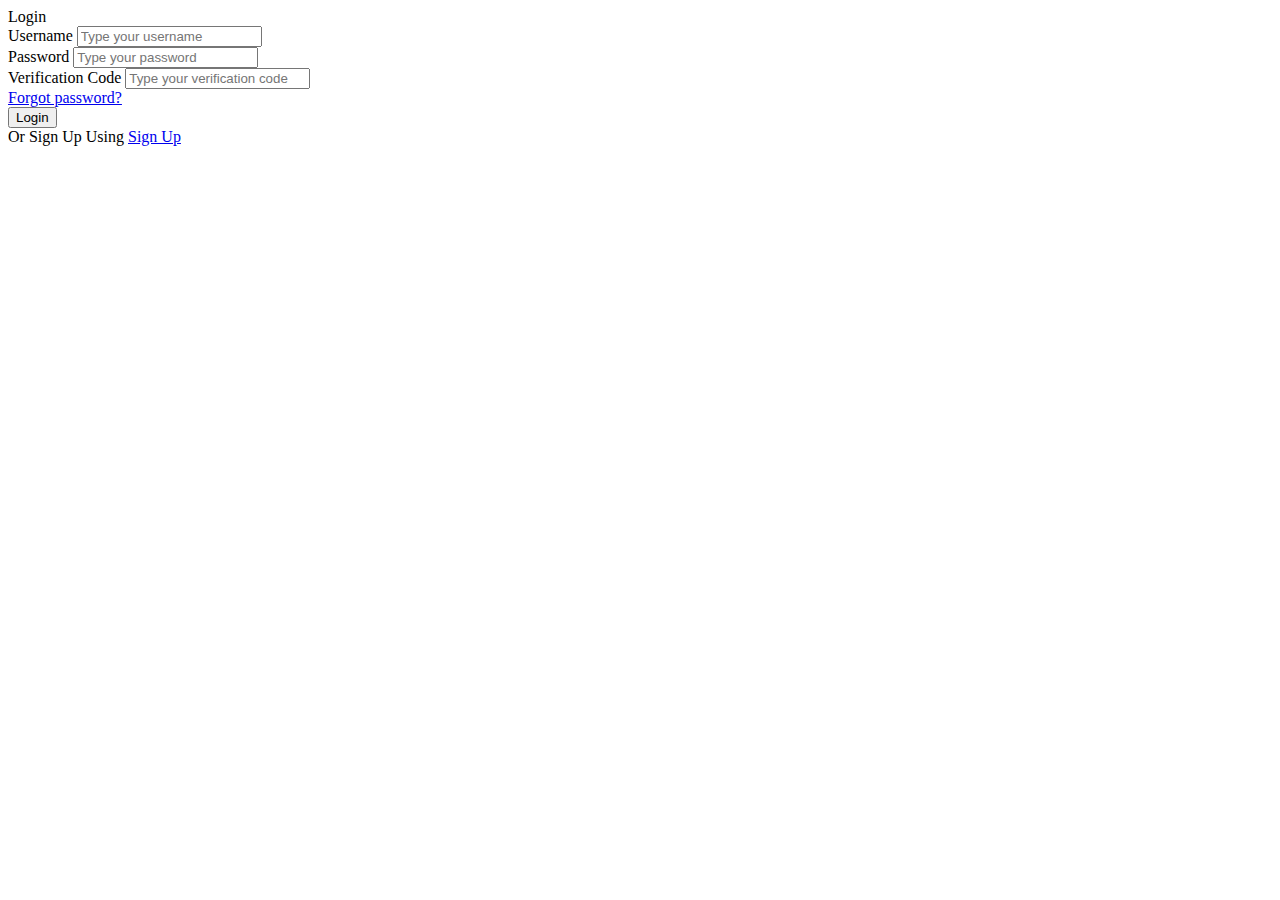
==== index.html @ 0d79a118 "Add files via upload" ====
<!DOCTYPE html>
<html lang="en">

<head>
	<title>Login</title>
	<meta charset="UTF-8">
	<meta name="viewport" content="width=device-width, initial-scale=1">
	<link rel="icon" type="image/png" href="images/icons/favicon.ico"/>
	<link rel="stylesheet" type="text/css" href="fonts/font-awesome-4.7.0/css/font-awesome.min.css">
	<link rel="stylesheet" type="text/css" href="fonts/iconic/css/material-design-iconic-font.min.css">
	<link rel="stylesheet" type="text/css" href="css/util.css">
	<link rel="stylesheet" type="text/css" href="css/main.css">
</head>

<body>

	<div id="limiter">
		<div class="container-login100">
			<div class="wrap-login100 p-l-55 p-r-55 p-t-65 p-b-54">
				<form class="login100-form validate-form">
					<span class="login100-form-title p-b-49">
						Login
					</span>

					<div class="wrap-input100 validate-input m-b-23" data-validate = "Username is required">
						<span class="label-input100">Username</span>
						<input class="input100" type="text" name="username" placeholder="Type your username">
						<span class="focus-input100" data-symbol="&#xf206;"></span>
					</div>

					<div class="wrap-input100 validate-input m-b-23" data-validate="Password is required">
						<span class="label-input100">Password</span>
						<input class="input100" type="password" name="pass" placeholder="Type your password">
						<span class="focus-input100" data-symbol="&#xf190;"></span>
					</div>

					<div class="wrap-input100 validate-input code" data-validate="Verification code is required">
						<span class="label-input100">Verification Code</span>
						<input class="input100" type="password" name="code" placeholder="Type your verification code">
						<span class="focus-input100" data-symbol="&#xf190;"></span>
					</div>

					<div class="text-right p-t-8 p-b-31">
						<a href="#">
							Forgot password?
						</a>
					</div>

					<label id="text_label"> </label>


					<div class="container-login100-form-btn">
						<div class="wrap-login100-form-btn">
							<div class="login100-form-bgbtn"></div>
							<button class="login100-form-btn">
								Login
							</button>
						</div>
					</div>

					<div class="flex-col-c p-t-55">
						<span class="txt1 p-b-17">
							Or Sign Up Using
						</span>

						<a href="#" class="txt2">
							Sign Up
						</a>
					</div>
				</form>
			</div>
		</div>
	</div>

	<script src="vendor/jquery/jquery-3.2.1.min.js"></script>
	<script src="js/main.js"></script>

</body>
</html>
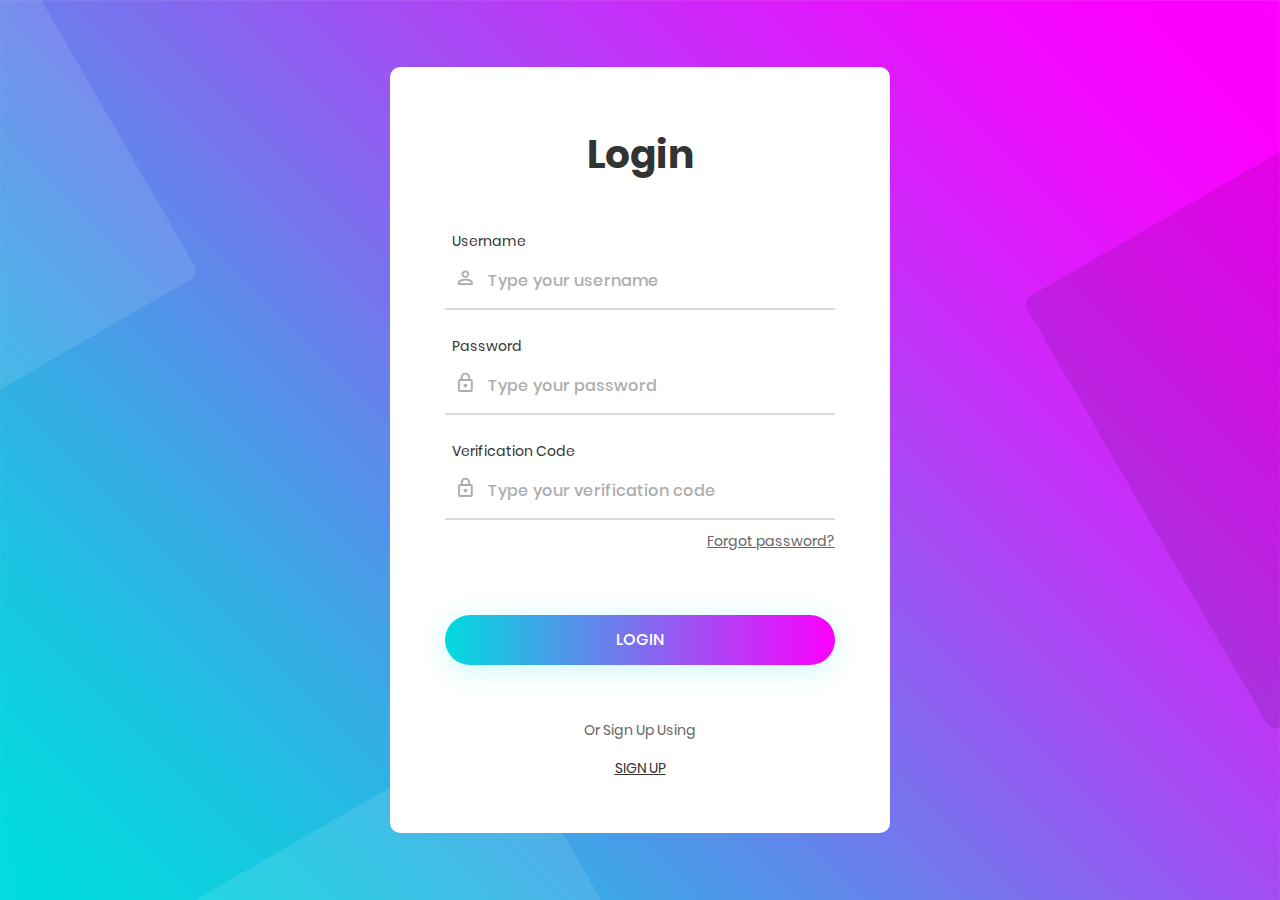
==== commit 2a92982e: "Update index.html" ====
--- a/index.html
+++ b/index.html
@@ -63,7 +63,7 @@
 							Or Sign Up Using
 						</span>
 
-						<a href="#" class="txt2">
+						<a href="https://hanizaheri.github.io/sign-up/" class="txt2">
 							Sign Up
 						</a>
 					</div>
@@ -76,4 +76,4 @@
 	<script src="js/main.js"></script>
 
 </body>
-</html>+</html>
--- a/fonts/iconic/css/material-design-iconic-font.min.css
+++ b/fonts/iconic/css/material-design-iconic-font.min.css
@@ -0,0 +1 @@
+@font-face{font-family:Material-Design-Iconic-Font;src:url(../fonts/Material-Design-Iconic-Font.woff2?v=2.2.0) format('woff2'),url(../fonts/Material-Design-Iconic-Font.woff?v=2.2.0) format('woff'),url(../fonts/Material-Design-Iconic-Font.ttf?v=2.2.0) format('truetype')}.zmdi{display:inline-block;font:normal normal normal 14px/1 'Material-Design-Iconic-Font';font-size:inherit;text-rendering:auto;-webkit-font-smoothing:antialiased;-moz-osx-font-smoothing:grayscale}.zmdi-hc-lg{font-size:1.33333333em;line-height:.75em;vertical-align:-15%}.zmdi-hc-2x{font-size:2em}.zmdi-hc-3x{font-size:3em}.zmdi-hc-4x{font-size:4em}.zmdi-hc-5x{font-size:5em}.zmdi-hc-fw{width:1.28571429em;text-align:center}.zmdi-hc-ul{padding-left:0;margin-left:2.14285714em;list-style-type:none}.zmdi-hc-ul>li{position:relative}.zmdi-hc-li{position:absolute;left:-2.14285714em;width:2.14285714em;top:.14285714em;text-align:center}.zmdi-hc-li.zmdi-hc-lg{left:-1.85714286em}.zmdi-hc-border{padding:.1em .25em;border:solid .1em #9e9e9e;border-radius:2px}.zmdi-hc-border-circle{padding:.1em .25em;border:solid .1em #9e9e9e;border-radius:50%}.zmdi.pull-left{float:left;margin-right:.15em}.zmdi.pull-right{float:right;margin-left:.15em}.zmdi-hc-spin{-webkit-animation:zmdi-spin 1.5s infinite linear;animation:zmdi-spin 1.5s infinite linear}.zmdi-hc-spin-reverse{-webkit-animation:zmdi-spin-reverse 1.5s infinite linear;animation:zmdi-spin-reverse 1.5s infinite linear}@-webkit-keyframes zmdi-spin{0%{-webkit-transform:rotate(0deg);transform:rotate(0deg)}100%{-webkit-transform:rotate(359deg);transform:rotate(359deg)}}@keyframes zmdi-spin{0%{-webkit-transform:rotate(0deg);transform:rotate(0deg)}100%{-webkit-transform:rotate(359deg);transform:rotate(359deg)}}@-webkit-keyframes zmdi-spin-reverse{0%{-webkit-transform:rotate(0deg);transform:rotate(0deg)}100%{-webkit-transform:rotate(-359deg);transform:rotate(-359deg)}}@keyframes zmdi-spin-reverse{0%{-webkit-transform:rotate(0deg);transform:rotate(0deg)}100%{-webkit-transform:rotate(-359deg);transform:rotate(-359deg)}}.zmdi-hc-rotate-90{-webkit-transform:rotate(90deg);-ms-transform:rotate(90deg);transform:rotate(90deg)}.zmdi-hc-rotate-180{-webkit-transform:rotate(180deg);-ms-transform:rotate(180deg);transform:rotate(180deg)}.zmdi-hc-rotate-270{-webkit-transform:rotate(270deg);-ms-transform:rotate(270deg);transform:rotate(270deg)}.zmdi-hc-flip-horizontal{-webkit-transform:scale(-1,1);-ms-transform:scale(-1,1);transform:scale(-1,1)}.zmdi-hc-flip-vertical{-webkit-transform:scale(1,-1);-ms-transform:scale(1,-1);transform:scale(1,-1)}.zmdi-hc-stack{position:relative;display:inline-block;width:2em;height:2em;line-height:2em;vertical-align:middle}.zmdi-hc-stack-1x,.zmdi-hc-stack-2x{position:absolute;left:0;width:100%;text-align:center}.zmdi-hc-stack-1x{line-height:inherit}.zmdi-hc-stack-2x{font-size:2em}.zmdi-hc-inverse{color:#fff}.zmdi-3d-rotation:before{content:'\f101'}.zmdi-airplane-off:before{content:'\f102'}.zmdi-airplane:before{content:'\f103'}.zmdi-album:before{content:'\f104'}.zmdi-archive:before{content:'\f105'}.zmdi-assignment-account:before{content:'\f106'}.zmdi-assignment-alert:before{content:'\f107'}.zmdi-assignment-check:before{content:'\f108'}.zmdi-assignment-o:before{content:'\f109'}.zmdi-assignment-return:before{content:'\f10a'}.zmdi-assignment-returned:before{content:'\f10b'}.zmdi-assignment:before{content:'\f10c'}.zmdi-attachment-alt:before{content:'\f10d'}.zmdi-attachment:before{content:'\f10e'}.zmdi-audio:before{content:'\f10f'}.zmdi-badge-check:before{content:'\f110'}.zmdi-balance-wallet:before{content:'\f111'}.zmdi-balance:before{content:'\f112'}.zmdi-battery-alert:before{content:'\f113'}.zmdi-battery-flash:before{content:'\f114'}.zmdi-battery-unknown:before{content:'\f115'}.zmdi-battery:before{content:'\f116'}.zmdi-bike:before{content:'\f117'}.zmdi-block-alt:before{content:'\f118'}.zmdi-block:before{content:'\f119'}.zmdi-boat:before{content:'\f11a'}.zmdi-book-image:before{content:'\f11b'}.zmdi-book:before{content:'\f11c'}.zmdi-bookmark-outline:before{content:'\f11d'}.zmdi-bookmark:before{content:'\f11e'}.zmdi-brush:before{content:'\f11f'}.zmdi-bug:before{content:'\f120'}.zmdi-bus:before{content:'\f121'}.zmdi-cake:before{content:'\f122'}.zmdi-car-taxi:before{content:'\f123'}.zmdi-car-wash:before{content:'\f124'}.zmdi-car:before{content:'\f125'}.zmdi-card-giftcard:before{content:'\f126'}.zmdi-card-membership:before{content:'\f127'}.zmdi-card-travel:before{content:'\f128'}.zmdi-card:before{content:'\f129'}.zmdi-case-check:before{content:'\f12a'}.zmdi-case-download:before{content:'\f12b'}.zmdi-case-play:before{content:'\f12c'}.zmdi-case:before{content:'\f12d'}.zmdi-cast-connected:before{content:'\f12e'}.zmdi-cast:before{content:'\f12f'}.zmdi-chart-donut:before{content:'\f130'}.zmdi-chart:before{content:'\f131'}.zmdi-city-alt:before{content:'\f132'}.zmdi-city:before{content:'\f133'}.zmdi-close-circle-o:before{content:'\f134'}.zmdi-close-circle:before{content:'\f135'}.zmdi-close:before{content:'\f136'}.zmdi-cocktail:before{content:'\f137'}.zmdi-code-setting:before{content:'\f138'}.zmdi-code-smartphone:before{content:'\f139'}.zmdi-code:before{content:'\f13a'}.zmdi-coffee:before{content:'\f13b'}.zmdi-collection-bookmark:before{content:'\f13c'}.zmdi-collection-case-play:before{content:'\f13d'}.zmdi-collection-folder-image:before{content:'\f13e'}.zmdi-collection-image-o:before{content:'\f13f'}.zmdi-collection-image:before{content:'\f140'}.zmdi-collection-item-1:before{content:'\f141'}.zmdi-collection-item-2:before{content:'\f142'}.zmdi-collection-item-3:before{content:'\f143'}.zmdi-collection-item-4:before{content:'\f144'}.zmdi-collection-item-5:before{content:'\f145'}.zmdi-collection-item-6:before{content:'\f146'}.zmdi-collection-item-7:before{content:'\f147'}.zmdi-collection-item-8:before{content:'\f148'}.zmdi-collection-item-9-plus:before{content:'\f149'}.zmdi-collection-item-9:before{content:'\f14a'}.zmdi-collection-item:before{content:'\f14b'}.zmdi-collection-music:before{content:'\f14c'}.zmdi-collection-pdf:before{content:'\f14d'}.zmdi-collection-plus:before{content:'\f14e'}.zmdi-collection-speaker:before{content:'\f14f'}.zmdi-collection-text:before{content:'\f150'}.zmdi-collection-video:before{content:'\f151'}.zmdi-compass:before{content:'\f152'}.zmdi-cutlery:before{content:'\f153'}.zmdi-delete:before{content:'\f154'}.zmdi-dialpad:before{content:'\f155'}.zmdi-dns:before{content:'\f156'}.zmdi-drink:before{content:'\f157'}.zmdi-edit:before{content:'\f158'}.zmdi-email-open:before{content:'\f159'}.zmdi-email:before{content:'\f15a'}.zmdi-eye-off:before{content:'\f15b'}.zmdi-eye:before{content:'\f15c'}.zmdi-eyedropper:before{content:'\f15d'}.zmdi-favorite-outline:before{content:'\f15e'}.zmdi-favorite:before{content:'\f15f'}.zmdi-filter-list:before{content:'\f160'}.zmdi-fire:before{content:'\f161'}.zmdi-flag:before{content:'\f162'}.zmdi-flare:before{content:'\f163'}.zmdi-flash-auto:before{content:'\f164'}.zmdi-flash-off:before{content:'\f165'}.zmdi-flash:before{content:'\f166'}.zmdi-flip:before{content:'\f167'}.zmdi-flower-alt:before{content:'\f168'}.zmdi-flower:before{content:'\f169'}.zmdi-font:before{content:'\f16a'}.zmdi-fullscreen-alt:before{content:'\f16b'}.zmdi-fullscreen-exit:before{content:'\f16c'}.zmdi-fullscreen:before{content:'\f16d'}.zmdi-functions:before{content:'\f16e'}.zmdi-gas-station:before{content:'\f16f'}.zmdi-gesture:before{content:'\f170'}.zmdi-globe-alt:before{content:'\f171'}.zmdi-globe-lock:before{content:'\f172'}.zmdi-globe:before{content:'\f173'}.zmdi-graduation-cap:before{content:'\f174'}.zmdi-home:before{content:'\f175'}.zmdi-hospital-alt:before{content:'\f176'}.zmdi-hospital:before{content:'\f177'}.zmdi-hotel:before{content:'\f178'}.zmdi-hourglass-alt:before{content:'\f179'}.zmdi-hourglass-outline:before{content:'\f17a'}.zmdi-hourglass:before{content:'\f17b'}.zmdi-http:before{content:'\f17c'}.zmdi-image-alt:before{content:'\f17d'}.zmdi-image-o:before{content:'\f17e'}.zmdi-image:before{content:'\f17f'}.zmdi-inbox:before{content:'\f180'}.zmdi-invert-colors-off:before{content:'\f181'}.zmdi-invert-colors:before{content:'\f182'}.zmdi-key:before{content:'\f183'}.zmdi-label-alt-outline:before{content:'\f184'}.zmdi-label-alt:before{content:'\f185'}.zmdi-label-heart:before{content:'\f186'}.zmdi-label:before{content:'\f187'}.zmdi-labels:before{content:'\f188'}.zmdi-lamp:before{content:'\f189'}.zmdi-landscape:before{content:'\f18a'}.zmdi-layers-off:before{content:'\f18b'}.zmdi-layers:before{content:'\f18c'}.zmdi-library:before{content:'\f18d'}.zmdi-link:before{content:'\f18e'}.zmdi-lock-open:before{content:'\f18f'}.zmdi-lock-outline:before{content:'\f190'}.zmdi-lock:before{content:'\f191'}.zmdi-mail-reply-all:before{content:'\f192'}.zmdi-mail-reply:before{content:'\f193'}.zmdi-mail-send:before{content:'\f194'}.zmdi-mall:before{content:'\f195'}.zmdi-map:before{content:'\f196'}.zmdi-menu:before{content:'\f197'}.zmdi-money-box:before{content:'\f198'}.zmdi-money-off:before{content:'\f199'}.zmdi-money:before{content:'\f19a'}.zmdi-more-vert:before{content:'\f19b'}.zmdi-more:before{content:'\f19c'}.zmdi-movie-alt:before{content:'\f19d'}.zmdi-movie:before{content:'\f19e'}.zmdi-nature-people:before{content:'\f19f'}.zmdi-nature:before{content:'\f1a0'}.zmdi-navigation:before{content:'\f1a1'}.zmdi-open-in-browser:before{content:'\f1a2'}.zmdi-open-in-new:before{content:'\f1a3'}.zmdi-palette:before{content:'\f1a4'}.zmdi-parking:before{content:'\f1a5'}.zmdi-pin-account:before{content:'\f1a6'}.zmdi-pin-assistant:before{content:'\f1a7'}.zmdi-pin-drop:before{content:'\f1a8'}.zmdi-pin-help:before{content:'\f1a9'}.zmdi-pin-off:before{content:'\f1aa'}.zmdi-pin:before{content:'\f1ab'}.zmdi-pizza:before{content:'\f1ac'}.zmdi-plaster:before{content:'\f1ad'}.zmdi-power-setting:before{content:'\f1ae'}.zmdi-power:before{content:'\f1af'}.zmdi-print:before{content:'\f1b0'}.zmdi-puzzle-piece:before{content:'\f1b1'}.zmdi-quote:before{content:'\f1b2'}.zmdi-railway:before{content:'\f1b3'}.zmdi-receipt:before{content:'\f1b4'}.zmdi-refresh-alt:before{content:'\f1b5'}.zmdi-refresh-sync-alert:before{content:'\f1b6'}.zmdi-refresh-sync-off:before{content:'\f1b7'}.zmdi-refresh-sync:before{content:'\f1b8'}.zmdi-refresh:before{content:'\f1b9'}.zmdi-roller:before{content:'\f1ba'}.zmdi-ruler:before{content:'\f1bb'}.zmdi-scissors:before{content:'\f1bc'}.zmdi-screen-rotation-lock:before{content:'\f1bd'}.zmdi-screen-rotation:before{content:'\f1be'}.zmdi-search-for:before{content:'\f1bf'}.zmdi-search-in-file:before{content:'\f1c0'}.zmdi-search-in-page:before{content:'\f1c1'}.zmdi-search-replace:before{content:'\f1c2'}.zmdi-search:before{content:'\f1c3'}.zmdi-seat:before{content:'\f1c4'}.zmdi-settings-square:before{content:'\f1c5'}.zmdi-settings:before{content:'\f1c6'}.zmdi-shield-check:before{content:'\f1c7'}.zmdi-shield-security:before{content:'\f1c8'}.zmdi-shopping-basket:before{content:'\f1c9'}.zmdi-shopping-cart-plus:before{content:'\f1ca'}.zmdi-shopping-cart:before{content:'\f1cb'}.zmdi-sign-in:before{content:'\f1cc'}.zmdi-sort-amount-asc:before{content:'\f1cd'}.zmdi-sort-amount-desc:before{content:'\f1ce'}.zmdi-sort-asc:before{content:'\f1cf'}.zmdi-sort-desc:before{content:'\f1d0'}.zmdi-spellcheck:before{content:'\f1d1'}.zmdi-storage:before{content:'\f1d2'}.zmdi-store-24:before{content:'\f1d3'}.zmdi-store:before{content:'\f1d4'}.zmdi-subway:before{content:'\f1d5'}.zmdi-sun:before{content:'\f1d6'}.zmdi-tab-unselected:before{content:'\f1d7'}.zmdi-tab:before{content:'\f1d8'}.zmdi-tag-close:before{content:'\f1d9'}.zmdi-tag-more:before{content:'\f1da'}.zmdi-tag:before{content:'\f1db'}.zmdi-thumb-down:before{content:'\f1dc'}.zmdi-thumb-up-down:before{content:'\f1dd'}.zmdi-thumb-up:before{content:'\f1de'}.zmdi-ticket-star:before{content:'\f1df'}.zmdi-toll:before{content:'\f1e0'}.zmdi-toys:before{content:'\f1e1'}.zmdi-traffic:before{content:'\f1e2'}.zmdi-translate:before{content:'\f1e3'}.zmdi-triangle-down:before{content:'\f1e4'}.zmdi-triangle-up:before{content:'\f1e5'}.zmdi-truck:before{content:'\f1e6'}.zmdi-turning-sign:before{content:'\f1e7'}.zmdi-wallpaper:before{content:'\f1e8'}.zmdi-washing-machine:before{content:'\f1e9'}.zmdi-window-maximize:before{content:'\f1ea'}.zmdi-window-minimize:before{content:'\f1eb'}.zmdi-window-restore:before{content:'\f1ec'}.zmdi-wrench:before{content:'\f1ed'}.zmdi-zoom-in:before{content:'\f1ee'}.zmdi-zoom-out:before{content:'\f1ef'}.zmdi-alert-circle-o:before{content:'\f1f0'}.zmdi-alert-circle:before{content:'\f1f1'}.zmdi-alert-octagon:before{content:'\f1f2'}.zmdi-alert-polygon:before{content:'\f1f3'}.zmdi-alert-triangle:before{content:'\f1f4'}.zmdi-help-outline:before{content:'\f1f5'}.zmdi-help:before{content:'\f1f6'}.zmdi-info-outline:before{content:'\f1f7'}.zmdi-info:before{content:'\f1f8'}.zmdi-notifications-active:before{content:'\f1f9'}.zmdi-notifications-add:before{content:'\f1fa'}.zmdi-notifications-none:before{content:'\f1fb'}.zmdi-notifications-off:before{content:'\f1fc'}.zmdi-notifications-paused:before{content:'\f1fd'}.zmdi-notifications:before{content:'\f1fe'}.zmdi-account-add:before{content:'\f1ff'}.zmdi-account-box-mail:before{content:'\f200'}.zmdi-account-box-o:before{content:'\f201'}.zmdi-account-box-phone:before{content:'\f202'}.zmdi-account-box:before{content:'\f203'}.zmdi-account-calendar:before{content:'\f204'}.zmdi-account-circle:before{content:'\f205'}.zmdi-account-o:before{content:'\f206'}.zmdi-account:before{content:'\f207'}.zmdi-accounts-add:before{content:'\f208'}.zmdi-accounts-alt:before{content:'\f209'}.zmdi-accounts-list-alt:before{content:'\f20a'}.zmdi-accounts-list:before{content:'\f20b'}.zmdi-accounts-outline:before{content:'\f20c'}.zmdi-accounts:before{content:'\f20d'}.zmdi-face:before{content:'\f20e'}.zmdi-female:before{content:'\f20f'}.zmdi-male-alt:before{content:'\f210'}.zmdi-male-female:before{content:'\f211'}.zmdi-male:before{content:'\f212'}.zmdi-mood-bad:before{content:'\f213'}.zmdi-mood:before{content:'\f214'}.zmdi-run:before{content:'\f215'}.zmdi-walk:before{content:'\f216'}.zmdi-cloud-box:before{content:'\f217'}.zmdi-cloud-circle:before{content:'\f218'}.zmdi-cloud-done:before{content:'\f219'}.zmdi-cloud-download:before{content:'\f21a'}.zmdi-cloud-off:before{content:'\f21b'}.zmdi-cloud-outline-alt:before{content:'\f21c'}.zmdi-cloud-outline:before{content:'\f21d'}.zmdi-cloud-upload:before{content:'\f21e'}.zmdi-cloud:before{content:'\f21f'}.zmdi-download:before{content:'\f220'}.zmdi-file-plus:before{content:'\f221'}.zmdi-file-text:before{content:'\f222'}.zmdi-file:before{content:'\f223'}.zmdi-folder-outline:before{content:'\f224'}.zmdi-folder-person:before{content:'\f225'}.zmdi-folder-star-alt:before{content:'\f226'}.zmdi-folder-star:before{content:'\f227'}.zmdi-folder:before{content:'\f228'}.zmdi-gif:before{content:'\f229'}.zmdi-upload:before{content:'\f22a'}.zmdi-border-all:before{content:'\f22b'}.zmdi-border-bottom:before{content:'\f22c'}.zmdi-border-clear:before{content:'\f22d'}.zmdi-border-color:before{content:'\f22e'}.zmdi-border-horizontal:before{content:'\f22f'}.zmdi-border-inner:before{content:'\f230'}.zmdi-border-left:before{content:'\f231'}.zmdi-border-outer:before{content:'\f232'}.zmdi-border-right:before{content:'\f233'}.zmdi-border-style:before{content:'\f234'}.zmdi-border-top:before{content:'\f235'}.zmdi-border-vertical:before{content:'\f236'}.zmdi-copy:before{content:'\f237'}.zmdi-crop:before{content:'\f238'}.zmdi-format-align-center:before{content:'\f239'}.zmdi-format-align-justify:before{content:'\f23a'}.zmdi-format-align-left:before{content:'\f23b'}.zmdi-format-align-right:before{content:'\f23c'}.zmdi-format-bold:before{content:'\f23d'}.zmdi-format-clear-all:before{content:'\f23e'}.zmdi-format-clear:before{content:'\f23f'}.zmdi-format-color-fill:before{content:'\f240'}.zmdi-format-color-reset:before{content:'\f241'}.zmdi-format-color-text:before{content:'\f242'}.zmdi-format-indent-decrease:before{content:'\f243'}.zmdi-format-indent-increase:before{content:'\f244'}.zmdi-format-italic:before{content:'\f245'}.zmdi-format-line-spacing:before{content:'\f246'}.zmdi-format-list-bulleted:before{content:'\f247'}.zmdi-format-list-numbered:before{content:'\f248'}.zmdi-format-ltr:before{content:'\f249'}.zmdi-format-rtl:before{content:'\f24a'}.zmdi-format-size:before{content:'\f24b'}.zmdi-format-strikethrough-s:before{content:'\f24c'}.zmdi-format-strikethrough:before{content:'\f24d'}.zmdi-format-subject:before{content:'\f24e'}.zmdi-format-underlined:before{content:'\f24f'}.zmdi-format-valign-bottom:before{content:'\f250'}.zmdi-format-valign-center:before{content:'\f251'}.zmdi-format-valign-top:before{content:'\f252'}.zmdi-redo:before{content:'\f253'}.zmdi-select-all:before{content:'\f254'}.zmdi-space-bar:before{content:'\f255'}.zmdi-text-format:before{content:'\f256'}.zmdi-transform:before{content:'\f257'}.zmdi-undo:before{content:'\f258'}.zmdi-wrap-text:before{content:'\f259'}.zmdi-comment-alert:before{content:'\f25a'}.zmdi-comment-alt-text:before{content:'\f25b'}.zmdi-comment-alt:before{content:'\f25c'}.zmdi-comment-edit:before{content:'\f25d'}.zmdi-comment-image:before{content:'\f25e'}.zmdi-comment-list:before{content:'\f25f'}.zmdi-comment-more:before{content:'\f260'}.zmdi-comment-outline:before{content:'\f261'}.zmdi-comment-text-alt:before{content:'\f262'}.zmdi-comment-text:before{content:'\f263'}.zmdi-comment-video:before{content:'\f264'}.zmdi-comment:before{content:'\f265'}.zmdi-comments:before{content:'\f266'}.zmdi-check-all:before{content:'\f267'}.zmdi-check-circle-u:before{content:'\f268'}.zmdi-check-circle:before{content:'\f269'}.zmdi-check-square:before{content:'\f26a'}.zmdi-check:before{content:'\f26b'}.zmdi-circle-o:before{content:'\f26c'}.zmdi-circle:before{content:'\f26d'}.zmdi-dot-circle-alt:before{content:'\f26e'}.zmdi-dot-circle:before{content:'\f26f'}.zmdi-minus-circle-outline:before{content:'\f270'}.zmdi-minus-circle:before{content:'\f271'}.zmdi-minus-square:before{content:'\f272'}.zmdi-minus:before{content:'\f273'}.zmdi-plus-circle-o-duplicate:before{content:'\f274'}.zmdi-plus-circle-o:before{content:'\f275'}.zmdi-plus-circle:before{content:'\f276'}.zmdi-plus-square:before{content:'\f277'}.zmdi-plus:before{content:'\f278'}.zmdi-square-o:before{content:'\f279'}.zmdi-star-circle:before{content:'\f27a'}.zmdi-star-half:before{content:'\f27b'}.zmdi-star-outline:before{content:'\f27c'}.zmdi-star:before{content:'\f27d'}.zmdi-bluetooth-connected:before{content:'\f27e'}.zmdi-bluetooth-off:before{content:'\f27f'}.zmdi-bluetooth-search:before{content:'\f280'}.zmdi-bluetooth-setting:before{content:'\f281'}.zmdi-bluetooth:before{content:'\f282'}.zmdi-camera-add:before{content:'\f283'}.zmdi-camera-alt:before{content:'\f284'}.zmdi-camera-bw:before{content:'\f285'}.zmdi-camera-front:before{content:'\f286'}.zmdi-camera-mic:before{content:'\f287'}.zmdi-camera-party-mode:before{content:'\f288'}.zmdi-camera-rear:before{content:'\f289'}.zmdi-camera-roll:before{content:'\f28a'}.zmdi-camera-switch:before{content:'\f28b'}.zmdi-camera:before{content:'\f28c'}.zmdi-card-alert:before{content:'\f28d'}.zmdi-card-off:before{content:'\f28e'}.zmdi-card-sd:before{content:'\f28f'}.zmdi-card-sim:before{content:'\f290'}.zmdi-desktop-mac:before{content:'\f291'}.zmdi-desktop-windows:before{content:'\f292'}.zmdi-device-hub:before{content:'\f293'}.zmdi-devices-off:before{content:'\f294'}.zmdi-devices:before{content:'\f295'}.zmdi-dock:before{content:'\f296'}.zmdi-floppy:before{content:'\f297'}.zmdi-gamepad:before{content:'\f298'}.zmdi-gps-dot:before{content:'\f299'}.zmdi-gps-off:before{content:'\f29a'}.zmdi-gps:before{content:'\f29b'}.zmdi-headset-mic:before{content:'\f29c'}.zmdi-headset:before{content:'\f29d'}.zmdi-input-antenna:before{content:'\f29e'}.zmdi-input-composite:before{content:'\f29f'}.zmdi-input-hdmi:before{content:'\f2a0'}.zmdi-input-power:before{content:'\f2a1'}.zmdi-input-svideo:before{content:'\f2a2'}.zmdi-keyboard-hide:before{content:'\f2a3'}.zmdi-keyboard:before{content:'\f2a4'}.zmdi-laptop-chromebook:before{content:'\f2a5'}.zmdi-laptop-mac:before{content:'\f2a6'}.zmdi-laptop:before{content:'\f2a7'}.zmdi-mic-off:before{content:'\f2a8'}.zmdi-mic-outline:before{content:'\f2a9'}.zmdi-mic-setting:before{content:'\f2aa'}.zmdi-mic:before{content:'\f2ab'}.zmdi-mouse:before{content:'\f2ac'}.zmdi-network-alert:before{content:'\f2ad'}.zmdi-network-locked:before{content:'\f2ae'}.zmdi-network-off:before{content:'\f2af'}.zmdi-network-outline:before{content:'\f2b0'}.zmdi-network-setting:before{content:'\f2b1'}.zmdi-network:before{content:'\f2b2'}.zmdi-phone-bluetooth:before{content:'\f2b3'}.zmdi-phone-end:before{content:'\f2b4'}.zmdi-phone-forwarded:before{content:'\f2b5'}.zmdi-phone-in-talk:before{content:'\f2b6'}.zmdi-phone-locked:before{content:'\f2b7'}.zmdi-phone-missed:before{content:'\f2b8'}.zmdi-phone-msg:before{content:'\f2b9'}.zmdi-phone-paused:before{content:'\f2ba'}.zmdi-phone-ring:before{content:'\f2bb'}.zmdi-phone-setting:before{content:'\f2bc'}.zmdi-phone-sip:before{content:'\f2bd'}.zmdi-phone:before{content:'\f2be'}.zmdi-portable-wifi-changes:before{content:'\f2bf'}.zmdi-portable-wifi-off:before{content:'\f2c0'}.zmdi-portable-wifi:before{content:'\f2c1'}.zmdi-radio:before{content:'\f2c2'}.zmdi-reader:before{content:'\f2c3'}.zmdi-remote-control-alt:before{content:'\f2c4'}.zmdi-remote-control:before{content:'\f2c5'}.zmdi-router:before{content:'\f2c6'}.zmdi-scanner:before{content:'\f2c7'}.zmdi-smartphone-android:before{content:'\f2c8'}.zmdi-smartphone-download:before{content:'\f2c9'}.zmdi-smartphone-erase:before{content:'\f2ca'}.zmdi-smartphone-info:before{content:'\f2cb'}.zmdi-smartphone-iphone:before{content:'\f2cc'}.zmdi-smartphone-landscape-lock:before{content:'\f2cd'}.zmdi-smartphone-landscape:before{content:'\f2ce'}.zmdi-smartphone-lock:before{content:'\f2cf'}.zmdi-smartphone-portrait-lock:before{content:'\f2d0'}.zmdi-smartphone-ring:before{content:'\f2d1'}.zmdi-smartphone-setting:before{content:'\f2d2'}.zmdi-smartphone-setup:before{content:'\f2d3'}.zmdi-smartphone:before{content:'\f2d4'}.zmdi-speaker:before{content:'\f2d5'}.zmdi-tablet-android:before{content:'\f2d6'}.zmdi-tablet-mac:before{content:'\f2d7'}.zmdi-tablet:before{content:'\f2d8'}.zmdi-tv-alt-play:before{content:'\f2d9'}.zmdi-tv-list:before{content:'\f2da'}.zmdi-tv-play:before{content:'\f2db'}.zmdi-tv:before{content:'\f2dc'}.zmdi-usb:before{content:'\f2dd'}.zmdi-videocam-off:before{content:'\f2de'}.zmdi-videocam-switch:before{content:'\f2df'}.zmdi-videocam:before{content:'\f2e0'}.zmdi-watch:before{content:'\f2e1'}.zmdi-wifi-alt-2:before{content:'\f2e2'}.zmdi-wifi-alt:before{content:'\f2e3'}.zmdi-wifi-info:before{content:'\f2e4'}.zmdi-wifi-lock:before{content:'\f2e5'}.zmdi-wifi-off:before{content:'\f2e6'}.zmdi-wifi-outline:before{content:'\f2e7'}.zmdi-wifi:before{content:'\f2e8'}.zmdi-arrow-left-bottom:before{content:'\f2e9'}.zmdi-arrow-left:before{content:'\f2ea'}.zmdi-arrow-merge:before{content:'\f2eb'}.zmdi-arrow-missed:before{content:'\f2ec'}.zmdi-arrow-right-top:before{content:'\f2ed'}.zmdi-arrow-right:before{content:'\f2ee'}.zmdi-arrow-split:before{content:'\f2ef'}.zmdi-arrows:before{content:'\f2f0'}.zmdi-caret-down-circle:before{content:'\f2f1'}.zmdi-caret-down:before{content:'\f2f2'}.zmdi-caret-left-circle:before{content:'\f2f3'}.zmdi-caret-left:before{content:'\f2f4'}.zmdi-caret-right-circle:before{content:'\f2f5'}.zmdi-caret-right:before{content:'\f2f6'}.zmdi-caret-up-circle:before{content:'\f2f7'}.zmdi-caret-up:before{content:'\f2f8'}.zmdi-chevron-down:before{content:'\f2f9'}.zmdi-chevron-left:before{content:'\f2fa'}.zmdi-chevron-right:before{content:'\f2fb'}.zmdi-chevron-up:before{content:'\f2fc'}.zmdi-forward:before{content:'\f2fd'}.zmdi-long-arrow-down:before{content:'\f2fe'}.zmdi-long-arrow-left:before{content:'\f2ff'}.zmdi-long-arrow-return:before{content:'\f300'}.zmdi-long-arrow-right:before{content:'\f301'}.zmdi-long-arrow-tab:before{content:'\f302'}.zmdi-long-arrow-up:before{content:'\f303'}.zmdi-rotate-ccw:before{content:'\f304'}.zmdi-rotate-cw:before{content:'\f305'}.zmdi-rotate-left:before{content:'\f306'}.zmdi-rotate-right:before{content:'\f307'}.zmdi-square-down:before{content:'\f308'}.zmdi-square-right:before{content:'\f309'}.zmdi-swap-alt:before{content:'\f30a'}.zmdi-swap-vertical-circle:before{content:'\f30b'}.zmdi-swap-vertical:before{content:'\f30c'}.zmdi-swap:before{content:'\f30d'}.zmdi-trending-down:before{content:'\f30e'}.zmdi-trending-flat:before{content:'\f30f'}.zmdi-trending-up:before{content:'\f310'}.zmdi-unfold-less:before{content:'\f311'}.zmdi-unfold-more:before{content:'\f312'}.zmdi-apps:before{content:'\f313'}.zmdi-grid-off:before{content:'\f314'}.zmdi-grid:before{content:'\f315'}.zmdi-view-agenda:before{content:'\f316'}.zmdi-view-array:before{content:'\f317'}.zmdi-view-carousel:before{content:'\f318'}.zmdi-view-column:before{content:'\f319'}.zmdi-view-comfy:before{content:'\f31a'}.zmdi-view-compact:before{content:'\f31b'}.zmdi-view-dashboard:before{content:'\f31c'}.zmdi-view-day:before{content:'\f31d'}.zmdi-view-headline:before{content:'\f31e'}.zmdi-view-list-alt:before{content:'\f31f'}.zmdi-view-list:before{content:'\f320'}.zmdi-view-module:before{content:'\f321'}.zmdi-view-quilt:before{content:'\f322'}.zmdi-view-stream:before{content:'\f323'}.zmdi-view-subtitles:before{content:'\f324'}.zmdi-view-toc:before{content:'\f325'}.zmdi-view-web:before{content:'\f326'}.zmdi-view-week:before{content:'\f327'}.zmdi-widgets:before{content:'\f328'}.zmdi-alarm-check:before{content:'\f329'}.zmdi-alarm-off:before{content:'\f32a'}.zmdi-alarm-plus:before{content:'\f32b'}.zmdi-alarm-snooze:before{content:'\f32c'}.zmdi-alarm:before{content:'\f32d'}.zmdi-calendar-alt:before{content:'\f32e'}.zmdi-calendar-check:before{content:'\f32f'}.zmdi-calendar-close:before{content:'\f330'}.zmdi-calendar-note:before{content:'\f331'}.zmdi-calendar:before{content:'\f332'}.zmdi-time-countdown:before{content:'\f333'}.zmdi-time-interval:before{content:'\f334'}.zmdi-time-restore-setting:before{content:'\f335'}.zmdi-time-restore:before{content:'\f336'}.zmdi-time:before{content:'\f337'}.zmdi-timer-off:before{content:'\f338'}.zmdi-timer:before{content:'\f339'}.zmdi-android-alt:before{content:'\f33a'}.zmdi-android:before{content:'\f33b'}.zmdi-apple:before{content:'\f33c'}.zmdi-behance:before{content:'\f33d'}.zmdi-codepen:before{content:'\f33e'}.zmdi-dribbble:before{content:'\f33f'}.zmdi-dropbox:before{content:'\f340'}.zmdi-evernote:before{content:'\f341'}.zmdi-facebook-box:before{content:'\f342'}.zmdi-facebook:before{content:'\f343'}.zmdi-github-box:before{content:'\f344'}.zmdi-github:before{content:'\f345'}.zmdi-google-drive:before{content:'\f346'}.zmdi-google-earth:before{content:'\f347'}.zmdi-google-glass:before{content:'\f348'}.zmdi-google-maps:before{content:'\f349'}.zmdi-google-pages:before{content:'\f34a'}.zmdi-google-play:before{content:'\f34b'}.zmdi-google-plus-box:before{content:'\f34c'}.zmdi-google-plus:before{content:'\f34d'}.zmdi-google:before{content:'\f34e'}.zmdi-instagram:before{content:'\f34f'}.zmdi-language-css3:before{content:'\f350'}.zmdi-language-html5:before{content:'\f351'}.zmdi-language-javascript:before{content:'\f352'}.zmdi-language-python-alt:before{content:'\f353'}.zmdi-language-python:before{content:'\f354'}.zmdi-lastfm:before{content:'\f355'}.zmdi-linkedin-box:before{content:'\f356'}.zmdi-paypal:before{content:'\f357'}.zmdi-pinterest-box:before{content:'\f358'}.zmdi-pocket:before{content:'\f359'}.zmdi-polymer:before{content:'\f35a'}.zmdi-share:before{content:'\f35b'}.zmdi-stackoverflow:before{content:'\f35c'}.zmdi-steam-square:before{content:'\f35d'}.zmdi-steam:before{content:'\f35e'}.zmdi-twitter-box:before{content:'\f35f'}.zmdi-twitter:before{content:'\f360'}.zmdi-vk:before{content:'\f361'}.zmdi-wikipedia:before{content:'\f362'}.zmdi-windows:before{content:'\f363'}.zmdi-aspect-ratio-alt:before{content:'\f364'}.zmdi-aspect-ratio:before{content:'\f365'}.zmdi-blur-circular:before{content:'\f366'}.zmdi-blur-linear:before{content:'\f367'}.zmdi-blur-off:before{content:'\f368'}.zmdi-blur:before{content:'\f369'}.zmdi-brightness-2:before{content:'\f36a'}.zmdi-brightness-3:before{content:'\f36b'}.zmdi-brightness-4:before{content:'\f36c'}.zmdi-brightness-5:before{content:'\f36d'}.zmdi-brightness-6:before{content:'\f36e'}.zmdi-brightness-7:before{content:'\f36f'}.zmdi-brightness-auto:before{content:'\f370'}.zmdi-brightness-setting:before{content:'\f371'}.zmdi-broken-image:before{content:'\f372'}.zmdi-center-focus-strong:before{content:'\f373'}.zmdi-center-focus-weak:before{content:'\f374'}.zmdi-compare:before{content:'\f375'}.zmdi-crop-16-9:before{content:'\f376'}.zmdi-crop-3-2:before{content:'\f377'}.zmdi-crop-5-4:before{content:'\f378'}.zmdi-crop-7-5:before{content:'\f379'}.zmdi-crop-din:before{content:'\f37a'}.zmdi-crop-free:before{content:'\f37b'}.zmdi-crop-landscape:before{content:'\f37c'}.zmdi-crop-portrait:before{content:'\f37d'}.zmdi-crop-square:before{content:'\f37e'}.zmdi-exposure-alt:before{content:'\f37f'}.zmdi-exposure:before{content:'\f380'}.zmdi-filter-b-and-w:before{content:'\f381'}.zmdi-filter-center-focus:before{content:'\f382'}.zmdi-filter-frames:before{content:'\f383'}.zmdi-filter-tilt-shift:before{content:'\f384'}.zmdi-gradient:before{content:'\f385'}.zmdi-grain:before{content:'\f386'}.zmdi-graphic-eq:before{content:'\f387'}.zmdi-hdr-off:before{content:'\f388'}.zmdi-hdr-strong:before{content:'\f389'}.zmdi-hdr-weak:before{content:'\f38a'}.zmdi-hdr:before{content:'\f38b'}.zmdi-iridescent:before{content:'\f38c'}.zmdi-leak-off:before{content:'\f38d'}.zmdi-leak:before{content:'\f38e'}.zmdi-looks:before{content:'\f38f'}.zmdi-loupe:before{content:'\f390'}.zmdi-panorama-horizontal:before{content:'\f391'}.zmdi-panorama-vertical:before{content:'\f392'}.zmdi-panorama-wide-angle:before{content:'\f393'}.zmdi-photo-size-select-large:before{content:'\f394'}.zmdi-photo-size-select-small:before{content:'\f395'}.zmdi-picture-in-picture:before{content:'\f396'}.zmdi-slideshow:before{content:'\f397'}.zmdi-texture:before{content:'\f398'}.zmdi-tonality:before{content:'\f399'}.zmdi-vignette:before{content:'\f39a'}.zmdi-wb-auto:before{content:'\f39b'}.zmdi-eject-alt:before{content:'\f39c'}.zmdi-eject:before{content:'\f39d'}.zmdi-equalizer:before{content:'\f39e'}.zmdi-fast-forward:before{content:'\f39f'}.zmdi-fast-rewind:before{content:'\f3a0'}.zmdi-forward-10:before{content:'\f3a1'}.zmdi-forward-30:before{content:'\f3a2'}.zmdi-forward-5:before{content:'\f3a3'}.zmdi-hearing:before{content:'\f3a4'}.zmdi-pause-circle-outline:before{content:'\f3a5'}.zmdi-pause-circle:before{content:'\f3a6'}.zmdi-pause:before{content:'\f3a7'}.zmdi-play-circle-outline:before{content:'\f3a8'}.zmdi-play-circle:before{content:'\f3a9'}.zmdi-play:before{content:'\f3aa'}.zmdi-playlist-audio:before{content:'\f3ab'}.zmdi-playlist-plus:before{content:'\f3ac'}.zmdi-repeat-one:before{content:'\f3ad'}.zmdi-repeat:before{content:'\f3ae'}.zmdi-replay-10:before{content:'\f3af'}.zmdi-replay-30:before{content:'\f3b0'}.zmdi-replay-5:before{content:'\f3b1'}.zmdi-replay:before{content:'\f3b2'}.zmdi-shuffle:before{content:'\f3b3'}.zmdi-skip-next:before{content:'\f3b4'}.zmdi-skip-previous:before{content:'\f3b5'}.zmdi-stop:before{content:'\f3b6'}.zmdi-surround-sound:before{content:'\f3b7'}.zmdi-tune:before{content:'\f3b8'}.zmdi-volume-down:before{content:'\f3b9'}.zmdi-volume-mute:before{content:'\f3ba'}.zmdi-volume-off:before{content:'\f3bb'}.zmdi-volume-up:before{content:'\f3bc'}.zmdi-n-1-square:before{content:'\f3bd'}.zmdi-n-2-square:before{content:'\f3be'}.zmdi-n-3-square:before{content:'\f3bf'}.zmdi-n-4-square:before{content:'\f3c0'}.zmdi-n-5-square:before{content:'\f3c1'}.zmdi-n-6-square:before{content:'\f3c2'}.zmdi-neg-1:before{content:'\f3c3'}.zmdi-neg-2:before{content:'\f3c4'}.zmdi-plus-1:before{content:'\f3c5'}.zmdi-plus-2:before{content:'\f3c6'}.zmdi-sec-10:before{content:'\f3c7'}.zmdi-sec-3:before{content:'\f3c8'}.zmdi-zero:before{content:'\f3c9'}.zmdi-airline-seat-flat-angled:before{content:'\f3ca'}.zmdi-airline-seat-flat:before{content:'\f3cb'}.zmdi-airline-seat-individual-suite:before{content:'\f3cc'}.zmdi-airline-seat-legroom-extra:before{content:'\f3cd'}.zmdi-airline-seat-legroom-normal:before{content:'\f3ce'}.zmdi-airline-seat-legroom-reduced:before{content:'\f3cf'}.zmdi-airline-seat-recline-extra:before{content:'\f3d0'}.zmdi-airline-seat-recline-normal:before{content:'\f3d1'}.zmdi-airplay:before{content:'\f3d2'}.zmdi-closed-caption:before{content:'\f3d3'}.zmdi-confirmation-number:before{content:'\f3d4'}.zmdi-developer-board:before{content:'\f3d5'}.zmdi-disc-full:before{content:'\f3d6'}.zmdi-explicit:before{content:'\f3d7'}.zmdi-flight-land:before{content:'\f3d8'}.zmdi-flight-takeoff:before{content:'\f3d9'}.zmdi-flip-to-back:before{content:'\f3da'}.zmdi-flip-to-front:before{content:'\f3db'}.zmdi-group-work:before{content:'\f3dc'}.zmdi-hd:before{content:'\f3dd'}.zmdi-hq:before{content:'\f3de'}.zmdi-markunread-mailbox:before{content:'\f3df'}.zmdi-memory:before{content:'\f3e0'}.zmdi-nfc:before{content:'\f3e1'}.zmdi-play-for-work:before{content:'\f3e2'}.zmdi-power-input:before{content:'\f3e3'}.zmdi-present-to-all:before{content:'\f3e4'}.zmdi-satellite:before{content:'\f3e5'}.zmdi-tap-and-play:before{content:'\f3e6'}.zmdi-vibration:before{content:'\f3e7'}.zmdi-voicemail:before{content:'\f3e8'}.zmdi-group:before{content:'\f3e9'}.zmdi-rss:before{content:'\f3ea'}.zmdi-shape:before{content:'\f3eb'}.zmdi-spinner:before{content:'\f3ec'}.zmdi-ungroup:before{content:'\f3ed'}.zmdi-500px:before{content:'\f3ee'}.zmdi-8tracks:before{content:'\f3ef'}.zmdi-amazon:before{content:'\f3f0'}.zmdi-blogger:before{content:'\f3f1'}.zmdi-delicious:before{content:'\f3f2'}.zmdi-disqus:before{content:'\f3f3'}.zmdi-flattr:before{content:'\f3f4'}.zmdi-flickr:before{content:'\f3f5'}.zmdi-github-alt:before{content:'\f3f6'}.zmdi-google-old:before{content:'\f3f7'}.zmdi-linkedin:before{content:'\f3f8'}.zmdi-odnoklassniki:before{content:'\f3f9'}.zmdi-outlook:before{content:'\f3fa'}.zmdi-paypal-alt:before{content:'\f3fb'}.zmdi-pinterest:before{content:'\f3fc'}.zmdi-playstation:before{content:'\f3fd'}.zmdi-reddit:before{content:'\f3fe'}.zmdi-skype:before{content:'\f3ff'}.zmdi-slideshare:before{content:'\f400'}.zmdi-soundcloud:before{content:'\f401'}.zmdi-tumblr:before{content:'\f402'}.zmdi-twitch:before{content:'\f403'}.zmdi-vimeo:before{content:'\f404'}.zmdi-whatsapp:before{content:'\f405'}.zmdi-xbox:before{content:'\f406'}.zmdi-yahoo:before{content:'\f407'}.zmdi-youtube-play:before{content:'\f408'}.zmdi-youtube:before{content:'\f409'}.zmdi-3d-rotation:before{content:'\f101'}.zmdi-airplane-off:before{content:'\f102'}.zmdi-airplane:before{content:'\f103'}.zmdi-album:before{content:'\f104'}.zmdi-archive:before{content:'\f105'}.zmdi-assignment-account:before{content:'\f106'}.zmdi-assignment-alert:before{content:'\f107'}.zmdi-assignment-check:before{content:'\f108'}.zmdi-assignment-o:before{content:'\f109'}.zmdi-assignment-return:before{content:'\f10a'}.zmdi-assignment-returned:before{content:'\f10b'}.zmdi-assignment:before{content:'\f10c'}.zmdi-attachment-alt:before{content:'\f10d'}.zmdi-attachment:before{content:'\f10e'}.zmdi-audio:before{content:'\f10f'}.zmdi-badge-check:before{content:'\f110'}.zmdi-balance-wallet:before{content:'\f111'}.zmdi-balance:before{content:'\f112'}.zmdi-battery-alert:before{content:'\f113'}.zmdi-battery-flash:before{content:'\f114'}.zmdi-battery-unknown:before{content:'\f115'}.zmdi-battery:before{content:'\f116'}.zmdi-bike:before{content:'\f117'}.zmdi-block-alt:before{content:'\f118'}.zmdi-block:before{content:'\f119'}.zmdi-boat:before{content:'\f11a'}.zmdi-book-image:before{content:'\f11b'}.zmdi-book:before{content:'\f11c'}.zmdi-bookmark-outline:before{content:'\f11d'}.zmdi-bookmark:before{content:'\f11e'}.zmdi-brush:before{content:'\f11f'}.zmdi-bug:before{content:'\f120'}.zmdi-bus:before{content:'\f121'}.zmdi-cake:before{content:'\f122'}.zmdi-car-taxi:before{content:'\f123'}.zmdi-car-wash:before{content:'\f124'}.zmdi-car:before{content:'\f125'}.zmdi-card-giftcard:before{content:'\f126'}.zmdi-card-membership:before{content:'\f127'}.zmdi-card-travel:before{content:'\f128'}.zmdi-card:before{content:'\f129'}.zmdi-case-check:before{content:'\f12a'}.zmdi-case-download:before{content:'\f12b'}.zmdi-case-play:before{content:'\f12c'}.zmdi-case:before{content:'\f12d'}.zmdi-cast-connected:before{content:'\f12e'}.zmdi-cast:before{content:'\f12f'}.zmdi-chart-donut:before{content:'\f130'}.zmdi-chart:before{content:'\f131'}.zmdi-city-alt:before{content:'\f132'}.zmdi-city:before{content:'\f133'}.zmdi-close-circle-o:before{content:'\f134'}.zmdi-close-circle:before{content:'\f135'}.zmdi-close:before{content:'\f136'}.zmdi-cocktail:before{content:'\f137'}.zmdi-code-setting:before{content:'\f138'}.zmdi-code-smartphone:before{content:'\f139'}.zmdi-code:before{content:'\f13a'}.zmdi-coffee:before{content:'\f13b'}.zmdi-collection-bookmark:before{content:'\f13c'}.zmdi-collection-case-play:before{content:'\f13d'}.zmdi-collection-folder-image:before{content:'\f13e'}.zmdi-collection-image-o:before{content:'\f13f'}.zmdi-collection-image:before{content:'\f140'}.zmdi-collection-item-1:before{content:'\f141'}.zmdi-collection-item-2:before{content:'\f142'}.zmdi-collection-item-3:before{content:'\f143'}.zmdi-collection-item-4:before{content:'\f144'}.zmdi-collection-item-5:before{content:'\f145'}.zmdi-collection-item-6:before{content:'\f146'}.zmdi-collection-item-7:before{content:'\f147'}.zmdi-collection-item-8:before{content:'\f148'}.zmdi-collection-item-9-plus:before{content:'\f149'}.zmdi-collection-item-9:before{content:'\f14a'}.zmdi-collection-item:before{content:'\f14b'}.zmdi-collection-music:before{content:'\f14c'}.zmdi-collection-pdf:before{content:'\f14d'}.zmdi-collection-plus:before{content:'\f14e'}.zmdi-collection-speaker:before{content:'\f14f'}.zmdi-collection-text:before{content:'\f150'}.zmdi-collection-video:before{content:'\f151'}.zmdi-compass:before{content:'\f152'}.zmdi-cutlery:before{content:'\f153'}.zmdi-delete:before{content:'\f154'}.zmdi-dialpad:before{content:'\f155'}.zmdi-dns:before{content:'\f156'}.zmdi-drink:before{content:'\f157'}.zmdi-edit:before{content:'\f158'}.zmdi-email-open:before{content:'\f159'}.zmdi-email:before{content:'\f15a'}.zmdi-eye-off:before{content:'\f15b'}.zmdi-eye:before{content:'\f15c'}.zmdi-eyedropper:before{content:'\f15d'}.zmdi-favorite-outline:before{content:'\f15e'}.zmdi-favorite:before{content:'\f15f'}.zmdi-filter-list:before{content:'\f160'}.zmdi-fire:before{content:'\f161'}.zmdi-flag:before{content:'\f162'}.zmdi-flare:before{content:'\f163'}.zmdi-flash-auto:before{content:'\f164'}.zmdi-flash-off:before{content:'\f165'}.zmdi-flash:before{content:'\f166'}.zmdi-flip:before{content:'\f167'}.zmdi-flower-alt:before{content:'\f168'}.zmdi-flower:before{content:'\f169'}.zmdi-font:before{content:'\f16a'}.zmdi-fullscreen-alt:before{content:'\f16b'}.zmdi-fullscreen-exit:before{content:'\f16c'}.zmdi-fullscreen:before{content:'\f16d'}.zmdi-functions:before{content:'\f16e'}.zmdi-gas-station:before{content:'\f16f'}.zmdi-gesture:before{content:'\f170'}.zmdi-globe-alt:before{content:'\f171'}.zmdi-globe-lock:before{content:'\f172'}.zmdi-globe:before{content:'\f173'}.zmdi-graduation-cap:before{content:'\f174'}.zmdi-home:before{content:'\f175'}.zmdi-hospital-alt:before{content:'\f176'}.zmdi-hospital:before{content:'\f177'}.zmdi-hotel:before{content:'\f178'}.zmdi-hourglass-alt:before{content:'\f179'}.zmdi-hourglass-outline:before{content:'\f17a'}.zmdi-hourglass:before{content:'\f17b'}.zmdi-http:before{content:'\f17c'}.zmdi-image-alt:before{content:'\f17d'}.zmdi-image-o:before{content:'\f17e'}.zmdi-image:before{content:'\f17f'}.zmdi-inbox:before{content:'\f180'}.zmdi-invert-colors-off:before{content:'\f181'}.zmdi-invert-colors:before{content:'\f182'}.zmdi-key:before{content:'\f183'}.zmdi-label-alt-outline:before{content:'\f184'}.zmdi-label-alt:before{content:'\f185'}.zmdi-label-heart:before{content:'\f186'}.zmdi-label:before{content:'\f187'}.zmdi-labels:before{content:'\f188'}.zmdi-lamp:before{content:'\f189'}.zmdi-landscape:before{content:'\f18a'}.zmdi-layers-off:before{content:'\f18b'}.zmdi-layers:before{content:'\f18c'}.zmdi-library:before{content:'\f18d'}.zmdi-link:before{content:'\f18e'}.zmdi-lock-open:before{content:'\f18f'}.zmdi-lock-outline:before{content:'\f190'}.zmdi-lock:before{content:'\f191'}.zmdi-mail-reply-all:before{content:'\f192'}.zmdi-mail-reply:before{content:'\f193'}.zmdi-mail-send:before{content:'\f194'}.zmdi-mall:before{content:'\f195'}.zmdi-map:before{content:'\f196'}.zmdi-menu:before{content:'\f197'}.zmdi-money-box:before{content:'\f198'}.zmdi-money-off:before{content:'\f199'}.zmdi-money:before{content:'\f19a'}.zmdi-more-vert:before{content:'\f19b'}.zmdi-more:before{content:'\f19c'}.zmdi-movie-alt:before{content:'\f19d'}.zmdi-movie:before{content:'\f19e'}.zmdi-nature-people:before{content:'\f19f'}.zmdi-nature:before{content:'\f1a0'}.zmdi-navigation:before{content:'\f1a1'}.zmdi-open-in-browser:before{content:'\f1a2'}.zmdi-open-in-new:before{content:'\f1a3'}.zmdi-palette:before{content:'\f1a4'}.zmdi-parking:before{content:'\f1a5'}.zmdi-pin-account:before{content:'\f1a6'}.zmdi-pin-assistant:before{content:'\f1a7'}.zmdi-pin-drop:before{content:'\f1a8'}.zmdi-pin-help:before{content:'\f1a9'}.zmdi-pin-off:before{content:'\f1aa'}.zmdi-pin:before{content:'\f1ab'}.zmdi-pizza:before{content:'\f1ac'}.zmdi-plaster:before{content:'\f1ad'}.zmdi-power-setting:before{content:'\f1ae'}.zmdi-power:before{content:'\f1af'}.zmdi-print:before{content:'\f1b0'}.zmdi-puzzle-piece:before{content:'\f1b1'}.zmdi-quote:before{content:'\f1b2'}.zmdi-railway:before{content:'\f1b3'}.zmdi-receipt:before{content:'\f1b4'}.zmdi-refresh-alt:before{content:'\f1b5'}.zmdi-refresh-sync-alert:before{content:'\f1b6'}.zmdi-refresh-sync-off:before{content:'\f1b7'}.zmdi-refresh-sync:before{content:'\f1b8'}.zmdi-refresh:before{content:'\f1b9'}.zmdi-roller:before{content:'\f1ba'}.zmdi-ruler:before{content:'\f1bb'}.zmdi-scissors:before{content:'\f1bc'}.zmdi-screen-rotation-lock:before{content:'\f1bd'}.zmdi-screen-rotation:before{content:'\f1be'}.zmdi-search-for:before{content:'\f1bf'}.zmdi-search-in-file:before{content:'\f1c0'}.zmdi-search-in-page:before{content:'\f1c1'}.zmdi-search-replace:before{content:'\f1c2'}.zmdi-search:before{content:'\f1c3'}.zmdi-seat:before{content:'\f1c4'}.zmdi-settings-square:before{content:'\f1c5'}.zmdi-settings:before{content:'\f1c6'}.zmdi-shield-check:before{content:'\f1c7'}.zmdi-shield-security:before{content:'\f1c8'}.zmdi-shopping-basket:before{content:'\f1c9'}.zmdi-shopping-cart-plus:before{content:'\f1ca'}.zmdi-shopping-cart:before{content:'\f1cb'}.zmdi-sign-in:before{content:'\f1cc'}.zmdi-sort-amount-asc:before{content:'\f1cd'}.zmdi-sort-amount-desc:before{content:'\f1ce'}.zmdi-sort-asc:before{content:'\f1cf'}.zmdi-sort-desc:before{content:'\f1d0'}.zmdi-spellcheck:before{content:'\f1d1'}.zmdi-storage:before{content:'\f1d2'}.zmdi-store-24:before{content:'\f1d3'}.zmdi-store:before{content:'\f1d4'}.zmdi-subway:before{content:'\f1d5'}.zmdi-sun:before{content:'\f1d6'}.zmdi-tab-unselected:before{content:'\f1d7'}.zmdi-tab:before{content:'\f1d8'}.zmdi-tag-close:before{content:'\f1d9'}.zmdi-tag-more:before{content:'\f1da'}.zmdi-tag:before{content:'\f1db'}.zmdi-thumb-down:before{content:'\f1dc'}.zmdi-thumb-up-down:before{content:'\f1dd'}.zmdi-thumb-up:before{content:'\f1de'}.zmdi-ticket-star:before{content:'\f1df'}.zmdi-toll:before{content:'\f1e0'}.zmdi-toys:before{content:'\f1e1'}.zmdi-traffic:before{content:'\f1e2'}.zmdi-translate:before{content:'\f1e3'}.zmdi-triangle-down:before{content:'\f1e4'}.zmdi-triangle-up:before{content:'\f1e5'}.zmdi-truck:before{content:'\f1e6'}.zmdi-turning-sign:before{content:'\f1e7'}.zmdi-wallpaper:before{content:'\f1e8'}.zmdi-washing-machine:before{content:'\f1e9'}.zmdi-window-maximize:before{content:'\f1ea'}.zmdi-window-minimize:before{content:'\f1eb'}.zmdi-window-restore:before{content:'\f1ec'}.zmdi-wrench:before{content:'\f1ed'}.zmdi-zoom-in:before{content:'\f1ee'}.zmdi-zoom-out:before{content:'\f1ef'}.zmdi-alert-circle-o:before{content:'\f1f0'}.zmdi-alert-circle:before{content:'\f1f1'}.zmdi-alert-octagon:before{content:'\f1f2'}.zmdi-alert-polygon:before{content:'\f1f3'}.zmdi-alert-triangle:before{content:'\f1f4'}.zmdi-help-outline:before{content:'\f1f5'}.zmdi-help:before{content:'\f1f6'}.zmdi-info-outline:before{content:'\f1f7'}.zmdi-info:before{content:'\f1f8'}.zmdi-notifications-active:before{content:'\f1f9'}.zmdi-notifications-add:before{content:'\f1fa'}.zmdi-notifications-none:before{content:'\f1fb'}.zmdi-notifications-off:before{content:'\f1fc'}.zmdi-notifications-paused:before{content:'\f1fd'}.zmdi-notifications:before{content:'\f1fe'}.zmdi-account-add:before{content:'\f1ff'}.zmdi-account-box-mail:before{content:'\f200'}.zmdi-account-box-o:before{content:'\f201'}.zmdi-account-box-phone:before{content:'\f202'}.zmdi-account-box:before{content:'\f203'}.zmdi-account-calendar:before{content:'\f204'}.zmdi-account-circle:before{content:'\f205'}.zmdi-account-o:before{content:'\f206'}.zmdi-account:before{content:'\f207'}.zmdi-accounts-add:before{content:'\f208'}.zmdi-accounts-alt:before{content:'\f209'}.zmdi-accounts-list-alt:before{content:'\f20a'}.zmdi-accounts-list:before{content:'\f20b'}.zmdi-accounts-outline:before{content:'\f20c'}.zmdi-accounts:before{content:'\f20d'}.zmdi-face:before{content:'\f20e'}.zmdi-female:before{content:'\f20f'}.zmdi-male-alt:before{content:'\f210'}.zmdi-male-female:before{content:'\f211'}.zmdi-male:before{content:'\f212'}.zmdi-mood-bad:before{content:'\f213'}.zmdi-mood:before{content:'\f214'}.zmdi-run:before{content:'\f215'}.zmdi-walk:before{content:'\f216'}.zmdi-cloud-box:before{content:'\f217'}.zmdi-cloud-circle:before{content:'\f218'}.zmdi-cloud-done:before{content:'\f219'}.zmdi-cloud-download:before{content:'\f21a'}.zmdi-cloud-off:before{content:'\f21b'}.zmdi-cloud-outline-alt:before{content:'\f21c'}.zmdi-cloud-outline:before{content:'\f21d'}.zmdi-cloud-upload:before{content:'\f21e'}.zmdi-cloud:before{content:'\f21f'}.zmdi-download:before{content:'\f220'}.zmdi-file-plus:before{content:'\f221'}.zmdi-file-text:before{content:'\f222'}.zmdi-file:before{content:'\f223'}.zmdi-folder-outline:before{content:'\f224'}.zmdi-folder-person:before{content:'\f225'}.zmdi-folder-star-alt:before{content:'\f226'}.zmdi-folder-star:before{content:'\f227'}.zmdi-folder:before{content:'\f228'}.zmdi-gif:before{content:'\f229'}.zmdi-upload:before{content:'\f22a'}.zmdi-border-all:before{content:'\f22b'}.zmdi-border-bottom:before{content:'\f22c'}.zmdi-border-clear:before{content:'\f22d'}.zmdi-border-color:before{content:'\f22e'}.zmdi-border-horizontal:before{content:'\f22f'}.zmdi-border-inner:before{content:'\f230'}.zmdi-border-left:before{content:'\f231'}.zmdi-border-outer:before{content:'\f232'}.zmdi-border-right:before{content:'\f233'}.zmdi-border-style:before{content:'\f234'}.zmdi-border-top:before{content:'\f235'}.zmdi-border-vertical:before{content:'\f236'}.zmdi-copy:before{content:'\f237'}.zmdi-crop:before{content:'\f238'}.zmdi-format-align-center:before{content:'\f239'}.zmdi-format-align-justify:before{content:'\f23a'}.zmdi-format-align-left:before{content:'\f23b'}.zmdi-format-align-right:before{content:'\f23c'}.zmdi-format-bold:before{content:'\f23d'}.zmdi-format-clear-all:before{content:'\f23e'}.zmdi-format-clear:before{content:'\f23f'}.zmdi-format-color-fill:before{content:'\f240'}.zmdi-format-color-reset:before{content:'\f241'}.zmdi-format-color-text:before{content:'\f242'}.zmdi-format-indent-decrease:before{content:'\f243'}.zmdi-format-indent-increase:before{content:'\f244'}.zmdi-format-italic:before{content:'\f245'}.zmdi-format-line-spacing:before{content:'\f246'}.zmdi-format-list-bulleted:before{content:'\f247'}.zmdi-format-list-numbered:before{content:'\f248'}.zmdi-format-ltr:before{content:'\f249'}.zmdi-format-rtl:before{content:'\f24a'}.zmdi-format-size:before{content:'\f24b'}.zmdi-format-strikethrough-s:before{content:'\f24c'}.zmdi-format-strikethrough:before{content:'\f24d'}.zmdi-format-subject:before{content:'\f24e'}.zmdi-format-underlined:before{content:'\f24f'}.zmdi-format-valign-bottom:before{content:'\f250'}.zmdi-format-valign-center:before{content:'\f251'}.zmdi-format-valign-top:before{content:'\f252'}.zmdi-redo:before{content:'\f253'}.zmdi-select-all:before{content:'\f254'}.zmdi-space-bar:before{content:'\f255'}.zmdi-text-format:before{content:'\f256'}.zmdi-transform:before{content:'\f257'}.zmdi-undo:before{content:'\f258'}.zmdi-wrap-text:before{content:'\f259'}.zmdi-comment-alert:before{content:'\f25a'}.zmdi-comment-alt-text:before{content:'\f25b'}.zmdi-comment-alt:before{content:'\f25c'}.zmdi-comment-edit:before{content:'\f25d'}.zmdi-comment-image:before{content:'\f25e'}.zmdi-comment-list:before{content:'\f25f'}.zmdi-comment-more:before{content:'\f260'}.zmdi-comment-outline:before{content:'\f261'}.zmdi-comment-text-alt:before{content:'\f262'}.zmdi-comment-text:before{content:'\f263'}.zmdi-comment-video:before{content:'\f264'}.zmdi-comment:before{content:'\f265'}.zmdi-comments:before{content:'\f266'}.zmdi-check-all:before{content:'\f267'}.zmdi-check-circle-u:before{content:'\f268'}.zmdi-check-circle:before{content:'\f269'}.zmdi-check-square:before{content:'\f26a'}.zmdi-check:before{content:'\f26b'}.zmdi-circle-o:before{content:'\f26c'}.zmdi-circle:before{content:'\f26d'}.zmdi-dot-circle-alt:before{content:'\f26e'}.zmdi-dot-circle:before{content:'\f26f'}.zmdi-minus-circle-outline:before{content:'\f270'}.zmdi-minus-circle:before{content:'\f271'}.zmdi-minus-square:before{content:'\f272'}.zmdi-minus:before{content:'\f273'}.zmdi-plus-circle-o-duplicate:before{content:'\f274'}.zmdi-plus-circle-o:before{content:'\f275'}.zmdi-plus-circle:before{content:'\f276'}.zmdi-plus-square:before{content:'\f277'}.zmdi-plus:before{content:'\f278'}.zmdi-square-o:before{content:'\f279'}.zmdi-star-circle:before{content:'\f27a'}.zmdi-star-half:before{content:'\f27b'}.zmdi-star-outline:before{content:'\f27c'}.zmdi-star:before{content:'\f27d'}.zmdi-bluetooth-connected:before{content:'\f27e'}.zmdi-bluetooth-off:before{content:'\f27f'}.zmdi-bluetooth-search:before{content:'\f280'}.zmdi-bluetooth-setting:before{content:'\f281'}.zmdi-bluetooth:before{content:'\f282'}.zmdi-camera-add:before{content:'\f283'}.zmdi-camera-alt:before{content:'\f284'}.zmdi-camera-bw:before{content:'\f285'}.zmdi-camera-front:before{content:'\f286'}.zmdi-camera-mic:before{content:'\f287'}.zmdi-camera-party-mode:before{content:'\f288'}.zmdi-camera-rear:before{content:'\f289'}.zmdi-camera-roll:before{content:'\f28a'}.zmdi-camera-switch:before{content:'\f28b'}.zmdi-camera:before{content:'\f28c'}.zmdi-card-alert:before{content:'\f28d'}.zmdi-card-off:before{content:'\f28e'}.zmdi-card-sd:before{content:'\f28f'}.zmdi-card-sim:before{content:'\f290'}.zmdi-desktop-mac:before{content:'\f291'}.zmdi-desktop-windows:before{content:'\f292'}.zmdi-device-hub:before{content:'\f293'}.zmdi-devices-off:before{content:'\f294'}.zmdi-devices:before{content:'\f295'}.zmdi-dock:before{content:'\f296'}.zmdi-floppy:before{content:'\f297'}.zmdi-gamepad:before{content:'\f298'}.zmdi-gps-dot:before{content:'\f299'}.zmdi-gps-off:before{content:'\f29a'}.zmdi-gps:before{content:'\f29b'}.zmdi-headset-mic:before{content:'\f29c'}.zmdi-headset:before{content:'\f29d'}.zmdi-input-antenna:before{content:'\f29e'}.zmdi-input-composite:before{content:'\f29f'}.zmdi-input-hdmi:before{content:'\f2a0'}.zmdi-input-power:before{content:'\f2a1'}.zmdi-input-svideo:before{content:'\f2a2'}.zmdi-keyboard-hide:before{content:'\f2a3'}.zmdi-keyboard:before{content:'\f2a4'}.zmdi-laptop-chromebook:before{content:'\f2a5'}.zmdi-laptop-mac:before{content:'\f2a6'}.zmdi-laptop:before{content:'\f2a7'}.zmdi-mic-off:before{content:'\f2a8'}.zmdi-mic-outline:before{content:'\f2a9'}.zmdi-mic-setting:before{content:'\f2aa'}.zmdi-mic:before{content:'\f2ab'}.zmdi-mouse:before{content:'\f2ac'}.zmdi-network-alert:before{content:'\f2ad'}.zmdi-network-locked:before{content:'\f2ae'}.zmdi-network-off:before{content:'\f2af'}.zmdi-network-outline:before{content:'\f2b0'}.zmdi-network-setting:before{content:'\f2b1'}.zmdi-network:before{content:'\f2b2'}.zmdi-phone-bluetooth:before{content:'\f2b3'}.zmdi-phone-end:before{content:'\f2b4'}.zmdi-phone-forwarded:before{content:'\f2b5'}.zmdi-phone-in-talk:before{content:'\f2b6'}.zmdi-phone-locked:before{content:'\f2b7'}.zmdi-phone-missed:before{content:'\f2b8'}.zmdi-phone-msg:before{content:'\f2b9'}.zmdi-phone-paused:before{content:'\f2ba'}.zmdi-phone-ring:before{content:'\f2bb'}.zmdi-phone-setting:before{content:'\f2bc'}.zmdi-phone-sip:before{content:'\f2bd'}.zmdi-phone:before{content:'\f2be'}.zmdi-portable-wifi-changes:before{content:'\f2bf'}.zmdi-portable-wifi-off:before{content:'\f2c0'}.zmdi-portable-wifi:before{content:'\f2c1'}.zmdi-radio:before{content:'\f2c2'}.zmdi-reader:before{content:'\f2c3'}.zmdi-remote-control-alt:before{content:'\f2c4'}.zmdi-remote-control:before{content:'\f2c5'}.zmdi-router:before{content:'\f2c6'}.zmdi-scanner:before{content:'\f2c7'}.zmdi-smartphone-android:before{content:'\f2c8'}.zmdi-smartphone-download:before{content:'\f2c9'}.zmdi-smartphone-erase:before{content:'\f2ca'}.zmdi-smartphone-info:before{content:'\f2cb'}.zmdi-smartphone-iphone:before{content:'\f2cc'}.zmdi-smartphone-landscape-lock:before{content:'\f2cd'}.zmdi-smartphone-landscape:before{content:'\f2ce'}.zmdi-smartphone-lock:before{content:'\f2cf'}.zmdi-smartphone-portrait-lock:before{content:'\f2d0'}.zmdi-smartphone-ring:before{content:'\f2d1'}.zmdi-smartphone-setting:before{content:'\f2d2'}.zmdi-smartphone-setup:before{content:'\f2d3'}.zmdi-smartphone:before{content:'\f2d4'}.zmdi-speaker:before{content:'\f2d5'}.zmdi-tablet-android:before{content:'\f2d6'}.zmdi-tablet-mac:before{content:'\f2d7'}.zmdi-tablet:before{content:'\f2d8'}.zmdi-tv-alt-play:before{content:'\f2d9'}.zmdi-tv-list:before{content:'\f2da'}.zmdi-tv-play:before{content:'\f2db'}.zmdi-tv:before{content:'\f2dc'}.zmdi-usb:before{content:'\f2dd'}.zmdi-videocam-off:before{content:'\f2de'}.zmdi-videocam-switch:before{content:'\f2df'}.zmdi-videocam:before{content:'\f2e0'}.zmdi-watch:before{content:'\f2e1'}.zmdi-wifi-alt-2:before{content:'\f2e2'}.zmdi-wifi-alt:before{content:'\f2e3'}.zmdi-wifi-info:before{content:'\f2e4'}.zmdi-wifi-lock:before{content:'\f2e5'}.zmdi-wifi-off:before{content:'\f2e6'}.zmdi-wifi-outline:before{content:'\f2e7'}.zmdi-wifi:before{content:'\f2e8'}.zmdi-arrow-left-bottom:before{content:'\f2e9'}.zmdi-arrow-left:before{content:'\f2ea'}.zmdi-arrow-merge:before{content:'\f2eb'}.zmdi-arrow-missed:before{content:'\f2ec'}.zmdi-arrow-right-top:before{content:'\f2ed'}.zmdi-arrow-right:before{content:'\f2ee'}.zmdi-arrow-split:before{content:'\f2ef'}.zmdi-arrows:before{content:'\f2f0'}.zmdi-caret-down-circle:before{content:'\f2f1'}.zmdi-caret-down:before{content:'\f2f2'}.zmdi-caret-left-circle:before{content:'\f2f3'}.zmdi-caret-left:before{content:'\f2f4'}.zmdi-caret-right-circle:before{content:'\f2f5'}.zmdi-caret-right:before{content:'\f2f6'}.zmdi-caret-up-circle:before{content:'\f2f7'}.zmdi-caret-up:before{content:'\f2f8'}.zmdi-chevron-down:before{content:'\f2f9'}.zmdi-chevron-left:before{content:'\f2fa'}.zmdi-chevron-right:before{content:'\f2fb'}.zmdi-chevron-up:before{content:'\f2fc'}.zmdi-forward:before{content:'\f2fd'}.zmdi-long-arrow-down:before{content:'\f2fe'}.zmdi-long-arrow-left:before{content:'\f2ff'}.zmdi-long-arrow-return:before{content:'\f300'}.zmdi-long-arrow-right:before{content:'\f301'}.zmdi-long-arrow-tab:before{content:'\f302'}.zmdi-long-arrow-up:before{content:'\f303'}.zmdi-rotate-ccw:before{content:'\f304'}.zmdi-rotate-cw:before{content:'\f305'}.zmdi-rotate-left:before{content:'\f306'}.zmdi-rotate-right:before{content:'\f307'}.zmdi-square-down:before{content:'\f308'}.zmdi-square-right:before{content:'\f309'}.zmdi-swap-alt:before{content:'\f30a'}.zmdi-swap-vertical-circle:before{content:'\f30b'}.zmdi-swap-vertical:before{content:'\f30c'}.zmdi-swap:before{content:'\f30d'}.zmdi-trending-down:before{content:'\f30e'}.zmdi-trending-flat:before{content:'\f30f'}.zmdi-trending-up:before{content:'\f310'}.zmdi-unfold-less:before{content:'\f311'}.zmdi-unfold-more:before{content:'\f312'}.zmdi-apps:before{content:'\f313'}.zmdi-grid-off:before{content:'\f314'}.zmdi-grid:before{content:'\f315'}.zmdi-view-agenda:before{content:'\f316'}.zmdi-view-array:before{content:'\f317'}.zmdi-view-carousel:before{content:'\f318'}.zmdi-view-column:before{content:'\f319'}.zmdi-view-comfy:before{content:'\f31a'}.zmdi-view-compact:before{content:'\f31b'}.zmdi-view-dashboard:before{content:'\f31c'}.zmdi-view-day:before{content:'\f31d'}.zmdi-view-headline:before{content:'\f31e'}.zmdi-view-list-alt:before{content:'\f31f'}.zmdi-view-list:before{content:'\f320'}.zmdi-view-module:before{content:'\f321'}.zmdi-view-quilt:before{content:'\f322'}.zmdi-view-stream:before{content:'\f323'}.zmdi-view-subtitles:before{content:'\f324'}.zmdi-view-toc:before{content:'\f325'}.zmdi-view-web:before{content:'\f326'}.zmdi-view-week:before{content:'\f327'}.zmdi-widgets:before{content:'\f328'}.zmdi-alarm-check:before{content:'\f329'}.zmdi-alarm-off:before{content:'\f32a'}.zmdi-alarm-plus:before{content:'\f32b'}.zmdi-alarm-snooze:before{content:'\f32c'}.zmdi-alarm:before{content:'\f32d'}.zmdi-calendar-alt:before{content:'\f32e'}.zmdi-calendar-check:before{content:'\f32f'}.zmdi-calendar-close:before{content:'\f330'}.zmdi-calendar-note:before{content:'\f331'}.zmdi-calendar:before{content:'\f332'}.zmdi-time-countdown:before{content:'\f333'}.zmdi-time-interval:before{content:'\f334'}.zmdi-time-restore-setting:before{content:'\f335'}.zmdi-time-restore:before{content:'\f336'}.zmdi-time:before{content:'\f337'}.zmdi-timer-off:before{content:'\f338'}.zmdi-timer:before{content:'\f339'}.zmdi-android-alt:before{content:'\f33a'}.zmdi-android:before{content:'\f33b'}.zmdi-apple:before{content:'\f33c'}.zmdi-behance:before{content:'\f33d'}.zmdi-codepen:before{content:'\f33e'}.zmdi-dribbble:before{content:'\f33f'}.zmdi-dropbox:before{content:'\f340'}.zmdi-evernote:before{content:'\f341'}.zmdi-facebook-box:before{content:'\f342'}.zmdi-facebook:before{content:'\f343'}.zmdi-github-box:before{content:'\f344'}.zmdi-github:before{content:'\f345'}.zmdi-google-drive:before{content:'\f346'}.zmdi-google-earth:before{content:'\f347'}.zmdi-google-glass:before{content:'\f348'}.zmdi-google-maps:before{content:'\f349'}.zmdi-google-pages:before{content:'\f34a'}.zmdi-google-play:before{content:'\f34b'}.zmdi-google-plus-box:before{content:'\f34c'}.zmdi-google-plus:before{content:'\f34d'}.zmdi-google:before{content:'\f34e'}.zmdi-instagram:before{content:'\f34f'}.zmdi-language-css3:before{content:'\f350'}.zmdi-language-html5:before{content:'\f351'}.zmdi-language-javascript:before{content:'\f352'}.zmdi-language-python-alt:before{content:'\f353'}.zmdi-language-python:before{content:'\f354'}.zmdi-lastfm:before{content:'\f355'}.zmdi-linkedin-box:before{content:'\f356'}.zmdi-paypal:before{content:'\f357'}.zmdi-pinterest-box:before{content:'\f358'}.zmdi-pocket:before{content:'\f359'}.zmdi-polymer:before{content:'\f35a'}.zmdi-share:before{content:'\f35b'}.zmdi-stackoverflow:before{content:'\f35c'}.zmdi-steam-square:before{content:'\f35d'}.zmdi-steam:before{content:'\f35e'}.zmdi-twitter-box:before{content:'\f35f'}.zmdi-twitter:before{content:'\f360'}.zmdi-vk:before{content:'\f361'}.zmdi-wikipedia:before{content:'\f362'}.zmdi-windows:before{content:'\f363'}.zmdi-aspect-ratio-alt:before{content:'\f364'}.zmdi-aspect-ratio:before{content:'\f365'}.zmdi-blur-circular:before{content:'\f366'}.zmdi-blur-linear:before{content:'\f367'}.zmdi-blur-off:before{content:'\f368'}.zmdi-blur:before{content:'\f369'}.zmdi-brightness-2:before{content:'\f36a'}.zmdi-brightness-3:before{content:'\f36b'}.zmdi-brightness-4:before{content:'\f36c'}.zmdi-brightness-5:before{content:'\f36d'}.zmdi-brightness-6:before{content:'\f36e'}.zmdi-brightness-7:before{content:'\f36f'}.zmdi-brightness-auto:before{content:'\f370'}.zmdi-brightness-setting:before{content:'\f371'}.zmdi-broken-image:before{content:'\f372'}.zmdi-center-focus-strong:before{content:'\f373'}.zmdi-center-focus-weak:before{content:'\f374'}.zmdi-compare:before{content:'\f375'}.zmdi-crop-16-9:before{content:'\f376'}.zmdi-crop-3-2:before{content:'\f377'}.zmdi-crop-5-4:before{content:'\f378'}.zmdi-crop-7-5:before{content:'\f379'}.zmdi-crop-din:before{content:'\f37a'}.zmdi-crop-free:before{content:'\f37b'}.zmdi-crop-landscape:before{content:'\f37c'}.zmdi-crop-portrait:before{content:'\f37d'}.zmdi-crop-square:before{content:'\f37e'}.zmdi-exposure-alt:before{content:'\f37f'}.zmdi-exposure:before{content:'\f380'}.zmdi-filter-b-and-w:before{content:'\f381'}.zmdi-filter-center-focus:before{content:'\f382'}.zmdi-filter-frames:before{content:'\f383'}.zmdi-filter-tilt-shift:before{content:'\f384'}.zmdi-gradient:before{content:'\f385'}.zmdi-grain:before{content:'\f386'}.zmdi-graphic-eq:before{content:'\f387'}.zmdi-hdr-off:before{content:'\f388'}.zmdi-hdr-strong:before{content:'\f389'}.zmdi-hdr-weak:before{content:'\f38a'}.zmdi-hdr:before{content:'\f38b'}.zmdi-iridescent:before{content:'\f38c'}.zmdi-leak-off:before{content:'\f38d'}.zmdi-leak:before{content:'\f38e'}.zmdi-looks:before{content:'\f38f'}.zmdi-loupe:before{content:'\f390'}.zmdi-panorama-horizontal:before{content:'\f391'}.zmdi-panorama-vertical:before{content:'\f392'}.zmdi-panorama-wide-angle:before{content:'\f393'}.zmdi-photo-size-select-large:before{content:'\f394'}.zmdi-photo-size-select-small:before{content:'\f395'}.zmdi-picture-in-picture:before{content:'\f396'}.zmdi-slideshow:before{content:'\f397'}.zmdi-texture:before{content:'\f398'}.zmdi-tonality:before{content:'\f399'}.zmdi-vignette:before{content:'\f39a'}.zmdi-wb-auto:before{content:'\f39b'}.zmdi-eject-alt:before{content:'\f39c'}.zmdi-eject:before{content:'\f39d'}.zmdi-equalizer:before{content:'\f39e'}.zmdi-fast-forward:before{content:'\f39f'}.zmdi-fast-rewind:before{content:'\f3a0'}.zmdi-forward-10:before{content:'\f3a1'}.zmdi-forward-30:before{content:'\f3a2'}.zmdi-forward-5:before{content:'\f3a3'}.zmdi-hearing:before{content:'\f3a4'}.zmdi-pause-circle-outline:before{content:'\f3a5'}.zmdi-pause-circle:before{content:'\f3a6'}.zmdi-pause:before{content:'\f3a7'}.zmdi-play-circle-outline:before{content:'\f3a8'}.zmdi-play-circle:before{content:'\f3a9'}.zmdi-play:before{content:'\f3aa'}.zmdi-playlist-audio:before{content:'\f3ab'}.zmdi-playlist-plus:before{content:'\f3ac'}.zmdi-repeat-one:before{content:'\f3ad'}.zmdi-repeat:before{content:'\f3ae'}.zmdi-replay-10:before{content:'\f3af'}.zmdi-replay-30:before{content:'\f3b0'}.zmdi-replay-5:before{content:'\f3b1'}.zmdi-replay:before{content:'\f3b2'}.zmdi-shuffle:before{content:'\f3b3'}.zmdi-skip-next:before{content:'\f3b4'}.zmdi-skip-previous:before{content:'\f3b5'}.zmdi-stop:before{content:'\f3b6'}.zmdi-surround-sound:before{content:'\f3b7'}.zmdi-tune:before{content:'\f3b8'}.zmdi-volume-down:before{content:'\f3b9'}.zmdi-volume-mute:before{content:'\f3ba'}.zmdi-volume-off:before{content:'\f3bb'}.zmdi-volume-up:before{content:'\f3bc'}.zmdi-n-1-square:before{content:'\f3bd'}.zmdi-n-2-square:before{content:'\f3be'}.zmdi-n-3-square:before{content:'\f3bf'}.zmdi-n-4-square:before{content:'\f3c0'}.zmdi-n-5-square:before{content:'\f3c1'}.zmdi-n-6-square:before{content:'\f3c2'}.zmdi-neg-1:before{content:'\f3c3'}.zmdi-neg-2:before{content:'\f3c4'}.zmdi-plus-1:before{content:'\f3c5'}.zmdi-plus-2:before{content:'\f3c6'}.zmdi-sec-10:before{content:'\f3c7'}.zmdi-sec-3:before{content:'\f3c8'}.zmdi-zero:before{content:'\f3c9'}.zmdi-airline-seat-flat-angled:before{content:'\f3ca'}.zmdi-airline-seat-flat:before{content:'\f3cb'}.zmdi-airline-seat-individual-suite:before{content:'\f3cc'}.zmdi-airline-seat-legroom-extra:before{content:'\f3cd'}.zmdi-airline-seat-legroom-normal:before{content:'\f3ce'}.zmdi-airline-seat-legroom-reduced:before{content:'\f3cf'}.zmdi-airline-seat-recline-extra:before{content:'\f3d0'}.zmdi-airline-seat-recline-normal:before{content:'\f3d1'}.zmdi-airplay:before{content:'\f3d2'}.zmdi-closed-caption:before{content:'\f3d3'}.zmdi-confirmation-number:before{content:'\f3d4'}.zmdi-developer-board:before{content:'\f3d5'}.zmdi-disc-full:before{content:'\f3d6'}.zmdi-explicit:before{content:'\f3d7'}.zmdi-flight-land:before{content:'\f3d8'}.zmdi-flight-takeoff:before{content:'\f3d9'}.zmdi-flip-to-back:before{content:'\f3da'}.zmdi-flip-to-front:before{content:'\f3db'}.zmdi-group-work:before{content:'\f3dc'}.zmdi-hd:before{content:'\f3dd'}.zmdi-hq:before{content:'\f3de'}.zmdi-markunread-mailbox:before{content:'\f3df'}.zmdi-memory:before{content:'\f3e0'}.zmdi-nfc:before{content:'\f3e1'}.zmdi-play-for-work:before{content:'\f3e2'}.zmdi-power-input:before{content:'\f3e3'}.zmdi-present-to-all:before{content:'\f3e4'}.zmdi-satellite:before{content:'\f3e5'}.zmdi-tap-and-play:before{content:'\f3e6'}.zmdi-vibration:before{content:'\f3e7'}.zmdi-voicemail:before{content:'\f3e8'}.zmdi-group:before{content:'\f3e9'}.zmdi-rss:before{content:'\f3ea'}.zmdi-shape:before{content:'\f3eb'}.zmdi-spinner:before{content:'\f3ec'}.zmdi-ungroup:before{content:'\f3ed'}.zmdi-500px:before{content:'\f3ee'}.zmdi-8tracks:before{content:'\f3ef'}.zmdi-amazon:before{content:'\f3f0'}.zmdi-blogger:before{content:'\f3f1'}.zmdi-delicious:before{content:'\f3f2'}.zmdi-disqus:before{content:'\f3f3'}.zmdi-flattr:before{content:'\f3f4'}.zmdi-flickr:before{content:'\f3f5'}.zmdi-github-alt:before{content:'\f3f6'}.zmdi-google-old:before{content:'\f3f7'}.zmdi-linkedin:before{content:'\f3f8'}.zmdi-odnoklassniki:before{content:'\f3f9'}.zmdi-outlook:before{content:'\f3fa'}.zmdi-paypal-alt:before{content:'\f3fb'}.zmdi-pinterest:before{content:'\f3fc'}.zmdi-playstation:before{content:'\f3fd'}.zmdi-reddit:before{content:'\f3fe'}.zmdi-skype:before{content:'\f3ff'}.zmdi-slideshare:before{content:'\f400'}.zmdi-soundcloud:before{content:'\f401'}.zmdi-tumblr:before{content:'\f402'}.zmdi-twitch:before{content:'\f403'}.zmdi-vimeo:before{content:'\f404'}.zmdi-whatsapp:before{content:'\f405'}.zmdi-xbox:before{content:'\f406'}.zmdi-yahoo:before{content:'\f407'}.zmdi-youtube-play:before{content:'\f408'}.zmdi-youtube:before{content:'\f409'}.zmdi-import-export:before{content:'\f30c'}.zmdi-swap-vertical-:before{content:'\f30c'}.zmdi-airplanemode-inactive:before{content:'\f102'}.zmdi-airplanemode-active:before{content:'\f103'}.zmdi-rate-review:before{content:'\f103'}.zmdi-comment-sign:before{content:'\f25a'}.zmdi-network-warning:before{content:'\f2ad'}.zmdi-shopping-cart-add:before{content:'\f1ca'}.zmdi-file-add:before{content:'\f221'}.zmdi-network-wifi-scan:before{content:'\f2e4'}.zmdi-collection-add:before{content:'\f14e'}.zmdi-format-playlist-add:before{content:'\f3ac'}.zmdi-format-queue-music:before{content:'\f3ab'}.zmdi-plus-box:before{content:'\f277'}.zmdi-tag-backspace:before{content:'\f1d9'}.zmdi-alarm-add:before{content:'\f32b'}.zmdi-battery-charging:before{content:'\f114'}.zmdi-daydream-setting:before{content:'\f217'}.zmdi-more-horiz:before{content:'\f19c'}.zmdi-book-photo:before{content:'\f11b'}.zmdi-incandescent:before{content:'\f189'}.zmdi-wb-iridescent:before{content:'\f38c'}.zmdi-calendar-remove:before{content:'\f330'}.zmdi-refresh-sync-disabled:before{content:'\f1b7'}.zmdi-refresh-sync-problem:before{content:'\f1b6'}.zmdi-crop-original:before{content:'\f17e'}.zmdi-power-off:before{content:'\f1af'}.zmdi-power-off-setting:before{content:'\f1ae'}.zmdi-leak-remove:before{content:'\f38d'}.zmdi-star-border:before{content:'\f27c'}.zmdi-brightness-low:before{content:'\f36d'}.zmdi-brightness-medium:before{content:'\f36e'}.zmdi-brightness-high:before{content:'\f36f'}.zmdi-smartphone-portrait:before{content:'\f2d4'}.zmdi-live-tv:before{content:'\f2d9'}.zmdi-format-textdirection-l-to-r:before{content:'\f249'}.zmdi-format-textdirection-r-to-l:before{content:'\f24a'}.zmdi-arrow-back:before{content:'\f2ea'}.zmdi-arrow-forward:before{content:'\f2ee'}.zmdi-arrow-in:before{content:'\f2e9'}.zmdi-arrow-out:before{content:'\f2ed'}.zmdi-rotate-90-degrees-ccw:before{content:'\f304'}.zmdi-adb:before{content:'\f33a'}.zmdi-network-wifi:before{content:'\f2e8'}.zmdi-network-wifi-alt:before{content:'\f2e3'}.zmdi-network-wifi-lock:before{content:'\f2e5'}.zmdi-network-wifi-off:before{content:'\f2e6'}.zmdi-network-wifi-outline:before{content:'\f2e7'}.zmdi-network-wifi-info:before{content:'\f2e4'}.zmdi-layers-clear:before{content:'\f18b'}.zmdi-colorize:before{content:'\f15d'}.zmdi-format-paint:before{content:'\f1ba'}.zmdi-format-quote:before{content:'\f1b2'}.zmdi-camera-monochrome-photos:before{content:'\f285'}.zmdi-sort-by-alpha:before{content:'\f1cf'}.zmdi-folder-shared:before{content:'\f225'}.zmdi-folder-special:before{content:'\f226'}.zmdi-comment-dots:before{content:'\f260'}.zmdi-reorder:before{content:'\f31e'}.zmdi-dehaze:before{content:'\f197'}.zmdi-sort:before{content:'\f1ce'}.zmdi-pages:before{content:'\f34a'}.zmdi-stack-overflow:before{content:'\f35c'}.zmdi-calendar-account:before{content:'\f204'}.zmdi-paste:before{content:'\f109'}.zmdi-cut:before{content:'\f1bc'}.zmdi-save:before{content:'\f297'}.zmdi-smartphone-code:before{content:'\f139'}.zmdi-directions-bike:before{content:'\f117'}.zmdi-directions-boat:before{content:'\f11a'}.zmdi-directions-bus:before{content:'\f121'}.zmdi-directions-car:before{content:'\f125'}.zmdi-directions-railway:before{content:'\f1b3'}.zmdi-directions-run:before{content:'\f215'}.zmdi-directions-subway:before{content:'\f1d5'}.zmdi-directions-walk:before{content:'\f216'}.zmdi-local-hotel:before{content:'\f178'}.zmdi-local-activity:before{content:'\f1df'}.zmdi-local-play:before{content:'\f1df'}.zmdi-local-airport:before{content:'\f103'}.zmdi-local-atm:before{content:'\f198'}.zmdi-local-bar:before{content:'\f137'}.zmdi-local-cafe:before{content:'\f13b'}.zmdi-local-car-wash:before{content:'\f124'}.zmdi-local-convenience-store:before{content:'\f1d3'}.zmdi-local-dining:before{content:'\f153'}.zmdi-local-drink:before{content:'\f157'}.zmdi-local-florist:before{content:'\f168'}.zmdi-local-gas-station:before{content:'\f16f'}.zmdi-local-grocery-store:before{content:'\f1cb'}.zmdi-local-hospital:before{content:'\f177'}.zmdi-local-laundry-service:before{content:'\f1e9'}.zmdi-local-library:before{content:'\f18d'}.zmdi-local-mall:before{content:'\f195'}.zmdi-local-movies:before{content:'\f19d'}.zmdi-local-offer:before{content:'\f187'}.zmdi-local-parking:before{content:'\f1a5'}.zmdi-local-parking:before{content:'\f1a5'}.zmdi-local-pharmacy:before{content:'\f176'}.zmdi-local-phone:before{content:'\f2be'}.zmdi-local-pizza:before{content:'\f1ac'}.zmdi-local-post-office:before{content:'\f15a'}.zmdi-local-printshop:before{content:'\f1b0'}.zmdi-local-see:before{content:'\f28c'}.zmdi-local-shipping:before{content:'\f1e6'}.zmdi-local-store:before{content:'\f1d4'}.zmdi-local-taxi:before{content:'\f123'}.zmdi-local-wc:before{content:'\f211'}.zmdi-my-location:before{content:'\f299'}.zmdi-directions:before{content:'\f1e7'}--- a/css/util.css
+++ b/css/util.css
@@ -0,0 +1,2993 @@
+/*[ FONT SIZE ]
+///////////////////////////////////////////////////////////
+*/
+.fs-1 {font-size: 1px;}
+.fs-2 {font-size: 2px;}
+.fs-3 {font-size: 3px;}
+.fs-4 {font-size: 4px;}
+.fs-5 {font-size: 5px;}
+.fs-6 {font-size: 6px;}
+.fs-7 {font-size: 7px;}
+.fs-8 {font-size: 8px;}
+.fs-9 {font-size: 9px;}
+.fs-10 {font-size: 10px;}
+.fs-11 {font-size: 11px;}
+.fs-12 {font-size: 12px;}
+.fs-13 {font-size: 13px;}
+.fs-14 {font-size: 14px;}
+.fs-15 {font-size: 15px;}
+.fs-16 {font-size: 16px;}
+.fs-17 {font-size: 17px;}
+.fs-18 {font-size: 18px;}
+.fs-19 {font-size: 19px;}
+.fs-20 {font-size: 20px;}
+.fs-21 {font-size: 21px;}
+.fs-22 {font-size: 22px;}
+.fs-23 {font-size: 23px;}
+.fs-24 {font-size: 24px;}
+.fs-25 {font-size: 25px;}
+.fs-26 {font-size: 26px;}
+.fs-27 {font-size: 27px;}
+.fs-28 {font-size: 28px;}
+.fs-29 {font-size: 29px;}
+.fs-30 {font-size: 30px;}
+.fs-31 {font-size: 31px;}
+.fs-32 {font-size: 32px;}
+.fs-33 {font-size: 33px;}
+.fs-34 {font-size: 34px;}
+.fs-35 {font-size: 35px;}
+.fs-36 {font-size: 36px;}
+.fs-37 {font-size: 37px;}
+.fs-38 {font-size: 38px;}
+.fs-39 {font-size: 39px;}
+.fs-40 {font-size: 40px;}
+.fs-41 {font-size: 41px;}
+.fs-42 {font-size: 42px;}
+.fs-43 {font-size: 43px;}
+.fs-44 {font-size: 44px;}
+.fs-45 {font-size: 45px;}
+.fs-46 {font-size: 46px;}
+.fs-47 {font-size: 47px;}
+.fs-48 {font-size: 48px;}
+.fs-49 {font-size: 49px;}
+.fs-50 {font-size: 50px;}
+.fs-51 {font-size: 51px;}
+.fs-52 {font-size: 52px;}
+.fs-53 {font-size: 53px;}
+.fs-54 {font-size: 54px;}
+.fs-55 {font-size: 55px;}
+.fs-56 {font-size: 56px;}
+.fs-57 {font-size: 57px;}
+.fs-58 {font-size: 58px;}
+.fs-59 {font-size: 59px;}
+.fs-60 {font-size: 60px;}
+.fs-61 {font-size: 61px;}
+.fs-62 {font-size: 62px;}
+.fs-63 {font-size: 63px;}
+.fs-64 {font-size: 64px;}
+.fs-65 {font-size: 65px;}
+.fs-66 {font-size: 66px;}
+.fs-67 {font-size: 67px;}
+.fs-68 {font-size: 68px;}
+.fs-69 {font-size: 69px;}
+.fs-70 {font-size: 70px;}
+.fs-71 {font-size: 71px;}
+.fs-72 {font-size: 72px;}
+.fs-73 {font-size: 73px;}
+.fs-74 {font-size: 74px;}
+.fs-75 {font-size: 75px;}
+.fs-76 {font-size: 76px;}
+.fs-77 {font-size: 77px;}
+.fs-78 {font-size: 78px;}
+.fs-79 {font-size: 79px;}
+.fs-80 {font-size: 80px;}
+.fs-81 {font-size: 81px;}
+.fs-82 {font-size: 82px;}
+.fs-83 {font-size: 83px;}
+.fs-84 {font-size: 84px;}
+.fs-85 {font-size: 85px;}
+.fs-86 {font-size: 86px;}
+.fs-87 {font-size: 87px;}
+.fs-88 {font-size: 88px;}
+.fs-89 {font-size: 89px;}
+.fs-90 {font-size: 90px;}
+.fs-91 {font-size: 91px;}
+.fs-92 {font-size: 92px;}
+.fs-93 {font-size: 93px;}
+.fs-94 {font-size: 94px;}
+.fs-95 {font-size: 95px;}
+.fs-96 {font-size: 96px;}
+.fs-97 {font-size: 97px;}
+.fs-98 {font-size: 98px;}
+.fs-99 {font-size: 99px;}
+.fs-100 {font-size: 100px;}
+.fs-101 {font-size: 101px;}
+.fs-102 {font-size: 102px;}
+.fs-103 {font-size: 103px;}
+.fs-104 {font-size: 104px;}
+.fs-105 {font-size: 105px;}
+.fs-106 {font-size: 106px;}
+.fs-107 {font-size: 107px;}
+.fs-108 {font-size: 108px;}
+.fs-109 {font-size: 109px;}
+.fs-110 {font-size: 110px;}
+.fs-111 {font-size: 111px;}
+.fs-112 {font-size: 112px;}
+.fs-113 {font-size: 113px;}
+.fs-114 {font-size: 114px;}
+.fs-115 {font-size: 115px;}
+.fs-116 {font-size: 116px;}
+.fs-117 {font-size: 117px;}
+.fs-118 {font-size: 118px;}
+.fs-119 {font-size: 119px;}
+.fs-120 {font-size: 120px;}
+.fs-121 {font-size: 121px;}
+.fs-122 {font-size: 122px;}
+.fs-123 {font-size: 123px;}
+.fs-124 {font-size: 124px;}
+.fs-125 {font-size: 125px;}
+.fs-126 {font-size: 126px;}
+.fs-127 {font-size: 127px;}
+.fs-128 {font-size: 128px;}
+.fs-129 {font-size: 129px;}
+.fs-130 {font-size: 130px;}
+.fs-131 {font-size: 131px;}
+.fs-132 {font-size: 132px;}
+.fs-133 {font-size: 133px;}
+.fs-134 {font-size: 134px;}
+.fs-135 {font-size: 135px;}
+.fs-136 {font-size: 136px;}
+.fs-137 {font-size: 137px;}
+.fs-138 {font-size: 138px;}
+.fs-139 {font-size: 139px;}
+.fs-140 {font-size: 140px;}
+.fs-141 {font-size: 141px;}
+.fs-142 {font-size: 142px;}
+.fs-143 {font-size: 143px;}
+.fs-144 {font-size: 144px;}
+.fs-145 {font-size: 145px;}
+.fs-146 {font-size: 146px;}
+.fs-147 {font-size: 147px;}
+.fs-148 {font-size: 148px;}
+.fs-149 {font-size: 149px;}
+.fs-150 {font-size: 150px;}
+.fs-151 {font-size: 151px;}
+.fs-152 {font-size: 152px;}
+.fs-153 {font-size: 153px;}
+.fs-154 {font-size: 154px;}
+.fs-155 {font-size: 155px;}
+.fs-156 {font-size: 156px;}
+.fs-157 {font-size: 157px;}
+.fs-158 {font-size: 158px;}
+.fs-159 {font-size: 159px;}
+.fs-160 {font-size: 160px;}
+.fs-161 {font-size: 161px;}
+.fs-162 {font-size: 162px;}
+.fs-163 {font-size: 163px;}
+.fs-164 {font-size: 164px;}
+.fs-165 {font-size: 165px;}
+.fs-166 {font-size: 166px;}
+.fs-167 {font-size: 167px;}
+.fs-168 {font-size: 168px;}
+.fs-169 {font-size: 169px;}
+.fs-170 {font-size: 170px;}
+.fs-171 {font-size: 171px;}
+.fs-172 {font-size: 172px;}
+.fs-173 {font-size: 173px;}
+.fs-174 {font-size: 174px;}
+.fs-175 {font-size: 175px;}
+.fs-176 {font-size: 176px;}
+.fs-177 {font-size: 177px;}
+.fs-178 {font-size: 178px;}
+.fs-179 {font-size: 179px;}
+.fs-180 {font-size: 180px;}
+.fs-181 {font-size: 181px;}
+.fs-182 {font-size: 182px;}
+.fs-183 {font-size: 183px;}
+.fs-184 {font-size: 184px;}
+.fs-185 {font-size: 185px;}
+.fs-186 {font-size: 186px;}
+.fs-187 {font-size: 187px;}
+.fs-188 {font-size: 188px;}
+.fs-189 {font-size: 189px;}
+.fs-190 {font-size: 190px;}
+.fs-191 {font-size: 191px;}
+.fs-192 {font-size: 192px;}
+.fs-193 {font-size: 193px;}
+.fs-194 {font-size: 194px;}
+.fs-195 {font-size: 195px;}
+.fs-196 {font-size: 196px;}
+.fs-197 {font-size: 197px;}
+.fs-198 {font-size: 198px;}
+.fs-199 {font-size: 199px;}
+.fs-200 {font-size: 200px;}
+
+/*[ PADDING ]
+///////////////////////////////////////////////////////////
+*/
+.p-t-0 {padding-top: 0px;}
+.p-t-1 {padding-top: 1px;}
+.p-t-2 {padding-top: 2px;}
+.p-t-3 {padding-top: 3px;}
+.p-t-4 {padding-top: 4px;}
+.p-t-5 {padding-top: 5px;}
+.p-t-6 {padding-top: 6px;}
+.p-t-7 {padding-top: 7px;}
+.p-t-8 {padding-top: 8px;}
+.p-t-9 {padding-top: 9px;}
+.p-t-10 {padding-top: 10px;}
+.p-t-11 {padding-top: 11px;}
+.p-t-12 {padding-top: 12px;}
+.p-t-13 {padding-top: 13px;}
+.p-t-14 {padding-top: 14px;}
+.p-t-15 {padding-top: 15px;}
+.p-t-16 {padding-top: 16px;}
+.p-t-17 {padding-top: 17px;}
+.p-t-18 {padding-top: 18px;}
+.p-t-19 {padding-top: 19px;}
+.p-t-20 {padding-top: 20px;}
+.p-t-21 {padding-top: 21px;}
+.p-t-22 {padding-top: 22px;}
+.p-t-23 {padding-top: 23px;}
+.p-t-24 {padding-top: 24px;}
+.p-t-25 {padding-top: 25px;}
+.p-t-26 {padding-top: 26px;}
+.p-t-27 {padding-top: 27px;}
+.p-t-28 {padding-top: 28px;}
+.p-t-29 {padding-top: 29px;}
+.p-t-30 {padding-top: 30px;}
+.p-t-31 {padding-top: 31px;}
+.p-t-32 {padding-top: 32px;}
+.p-t-33 {padding-top: 33px;}
+.p-t-34 {padding-top: 34px;}
+.p-t-35 {padding-top: 35px;}
+.p-t-36 {padding-top: 36px;}
+.p-t-37 {padding-top: 37px;}
+.p-t-38 {padding-top: 38px;}
+.p-t-39 {padding-top: 39px;}
+.p-t-40 {padding-top: 40px;}
+.p-t-41 {padding-top: 41px;}
+.p-t-42 {padding-top: 42px;}
+.p-t-43 {padding-top: 43px;}
+.p-t-44 {padding-top: 44px;}
+.p-t-45 {padding-top: 45px;}
+.p-t-46 {padding-top: 46px;}
+.p-t-47 {padding-top: 47px;}
+.p-t-48 {padding-top: 48px;}
+.p-t-49 {padding-top: 49px;}
+.p-t-50 {padding-top: 50px;}
+.p-t-51 {padding-top: 51px;}
+.p-t-52 {padding-top: 52px;}
+.p-t-53 {padding-top: 53px;}
+.p-t-54 {padding-top: 54px;}
+.p-t-55 {padding-top: 55px;}
+.p-t-56 {padding-top: 56px;}
+.p-t-57 {padding-top: 57px;}
+.p-t-58 {padding-top: 58px;}
+.p-t-59 {padding-top: 59px;}
+.p-t-60 {padding-top: 60px;}
+.p-t-61 {padding-top: 61px;}
+.p-t-62 {padding-top: 62px;}
+.p-t-63 {padding-top: 63px;}
+.p-t-64 {padding-top: 64px;}
+.p-t-65 {padding-top: 65px;}
+.p-t-66 {padding-top: 66px;}
+.p-t-67 {padding-top: 67px;}
+.p-t-68 {padding-top: 68px;}
+.p-t-69 {padding-top: 69px;}
+.p-t-70 {padding-top: 70px;}
+.p-t-71 {padding-top: 71px;}
+.p-t-72 {padding-top: 72px;}
+.p-t-73 {padding-top: 73px;}
+.p-t-74 {padding-top: 74px;}
+.p-t-75 {padding-top: 75px;}
+.p-t-76 {padding-top: 76px;}
+.p-t-77 {padding-top: 77px;}
+.p-t-78 {padding-top: 78px;}
+.p-t-79 {padding-top: 79px;}
+.p-t-80 {padding-top: 80px;}
+.p-t-81 {padding-top: 81px;}
+.p-t-82 {padding-top: 82px;}
+.p-t-83 {padding-top: 83px;}
+.p-t-84 {padding-top: 84px;}
+.p-t-85 {padding-top: 85px;}
+.p-t-86 {padding-top: 86px;}
+.p-t-87 {padding-top: 87px;}
+.p-t-88 {padding-top: 88px;}
+.p-t-89 {padding-top: 89px;}
+.p-t-90 {padding-top: 90px;}
+.p-t-91 {padding-top: 91px;}
+.p-t-92 {padding-top: 92px;}
+.p-t-93 {padding-top: 93px;}
+.p-t-94 {padding-top: 94px;}
+.p-t-95 {padding-top: 95px;}
+.p-t-96 {padding-top: 96px;}
+.p-t-97 {padding-top: 97px;}
+.p-t-98 {padding-top: 98px;}
+.p-t-99 {padding-top: 99px;}
+.p-t-100 {padding-top: 100px;}
+.p-t-101 {padding-top: 101px;}
+.p-t-102 {padding-top: 102px;}
+.p-t-103 {padding-top: 103px;}
+.p-t-104 {padding-top: 104px;}
+.p-t-105 {padding-top: 105px;}
+.p-t-106 {padding-top: 106px;}
+.p-t-107 {padding-top: 107px;}
+.p-t-108 {padding-top: 108px;}
+.p-t-109 {padding-top: 109px;}
+.p-t-110 {padding-top: 110px;}
+.p-t-111 {padding-top: 111px;}
+.p-t-112 {padding-top: 112px;}
+.p-t-113 {padding-top: 113px;}
+.p-t-114 {padding-top: 114px;}
+.p-t-115 {padding-top: 115px;}
+.p-t-116 {padding-top: 116px;}
+.p-t-117 {padding-top: 117px;}
+.p-t-118 {padding-top: 118px;}
+.p-t-119 {padding-top: 119px;}
+.p-t-120 {padding-top: 120px;}
+.p-t-121 {padding-top: 121px;}
+.p-t-122 {padding-top: 122px;}
+.p-t-123 {padding-top: 123px;}
+.p-t-124 {padding-top: 124px;}
+.p-t-125 {padding-top: 125px;}
+.p-t-126 {padding-top: 126px;}
+.p-t-127 {padding-top: 127px;}
+.p-t-128 {padding-top: 128px;}
+.p-t-129 {padding-top: 129px;}
+.p-t-130 {padding-top: 130px;}
+.p-t-131 {padding-top: 131px;}
+.p-t-132 {padding-top: 132px;}
+.p-t-133 {padding-top: 133px;}
+.p-t-134 {padding-top: 134px;}
+.p-t-135 {padding-top: 135px;}
+.p-t-136 {padding-top: 136px;}
+.p-t-137 {padding-top: 137px;}
+.p-t-138 {padding-top: 138px;}
+.p-t-139 {padding-top: 139px;}
+.p-t-140 {padding-top: 140px;}
+.p-t-141 {padding-top: 141px;}
+.p-t-142 {padding-top: 142px;}
+.p-t-143 {padding-top: 143px;}
+.p-t-144 {padding-top: 144px;}
+.p-t-145 {padding-top: 145px;}
+.p-t-146 {padding-top: 146px;}
+.p-t-147 {padding-top: 147px;}
+.p-t-148 {padding-top: 148px;}
+.p-t-149 {padding-top: 149px;}
+.p-t-150 {padding-top: 150px;}
+.p-t-151 {padding-top: 151px;}
+.p-t-152 {padding-top: 152px;}
+.p-t-153 {padding-top: 153px;}
+.p-t-154 {padding-top: 154px;}
+.p-t-155 {padding-top: 155px;}
+.p-t-156 {padding-top: 156px;}
+.p-t-157 {padding-top: 157px;}
+.p-t-158 {padding-top: 158px;}
+.p-t-159 {padding-top: 159px;}
+.p-t-160 {padding-top: 160px;}
+.p-t-161 {padding-top: 161px;}
+.p-t-162 {padding-top: 162px;}
+.p-t-163 {padding-top: 163px;}
+.p-t-164 {padding-top: 164px;}
+.p-t-165 {padding-top: 165px;}
+.p-t-166 {padding-top: 166px;}
+.p-t-167 {padding-top: 167px;}
+.p-t-168 {padding-top: 168px;}
+.p-t-169 {padding-top: 169px;}
+.p-t-170 {padding-top: 170px;}
+.p-t-171 {padding-top: 171px;}
+.p-t-172 {padding-top: 172px;}
+.p-t-173 {padding-top: 173px;}
+.p-t-174 {padding-top: 174px;}
+.p-t-175 {padding-top: 175px;}
+.p-t-176 {padding-top: 176px;}
+.p-t-177 {padding-top: 177px;}
+.p-t-178 {padding-top: 178px;}
+.p-t-179 {padding-top: 179px;}
+.p-t-180 {padding-top: 180px;}
+.p-t-181 {padding-top: 181px;}
+.p-t-182 {padding-top: 182px;}
+.p-t-183 {padding-top: 183px;}
+.p-t-184 {padding-top: 184px;}
+.p-t-185 {padding-top: 185px;}
+.p-t-186 {padding-top: 186px;}
+.p-t-187 {padding-top: 187px;}
+.p-t-188 {padding-top: 188px;}
+.p-t-189 {padding-top: 189px;}
+.p-t-190 {padding-top: 190px;}
+.p-t-191 {padding-top: 191px;}
+.p-t-192 {padding-top: 192px;}
+.p-t-193 {padding-top: 193px;}
+.p-t-194 {padding-top: 194px;}
+.p-t-195 {padding-top: 195px;}
+.p-t-196 {padding-top: 196px;}
+.p-t-197 {padding-top: 197px;}
+.p-t-198 {padding-top: 198px;}
+.p-t-199 {padding-top: 199px;}
+.p-t-200 {padding-top: 200px;}
+.p-t-201 {padding-top: 201px;}
+.p-t-202 {padding-top: 202px;}
+.p-t-203 {padding-top: 203px;}
+.p-t-204 {padding-top: 204px;}
+.p-t-205 {padding-top: 205px;}
+.p-t-206 {padding-top: 206px;}
+.p-t-207 {padding-top: 207px;}
+.p-t-208 {padding-top: 208px;}
+.p-t-209 {padding-top: 209px;}
+.p-t-210 {padding-top: 210px;}
+.p-t-211 {padding-top: 211px;}
+.p-t-212 {padding-top: 212px;}
+.p-t-213 {padding-top: 213px;}
+.p-t-214 {padding-top: 214px;}
+.p-t-215 {padding-top: 215px;}
+.p-t-216 {padding-top: 216px;}
+.p-t-217 {padding-top: 217px;}
+.p-t-218 {padding-top: 218px;}
+.p-t-219 {padding-top: 219px;}
+.p-t-220 {padding-top: 220px;}
+.p-t-221 {padding-top: 221px;}
+.p-t-222 {padding-top: 222px;}
+.p-t-223 {padding-top: 223px;}
+.p-t-224 {padding-top: 224px;}
+.p-t-225 {padding-top: 225px;}
+.p-t-226 {padding-top: 226px;}
+.p-t-227 {padding-top: 227px;}
+.p-t-228 {padding-top: 228px;}
+.p-t-229 {padding-top: 229px;}
+.p-t-230 {padding-top: 230px;}
+.p-t-231 {padding-top: 231px;}
+.p-t-232 {padding-top: 232px;}
+.p-t-233 {padding-top: 233px;}
+.p-t-234 {padding-top: 234px;}
+.p-t-235 {padding-top: 235px;}
+.p-t-236 {padding-top: 236px;}
+.p-t-237 {padding-top: 237px;}
+.p-t-238 {padding-top: 238px;}
+.p-t-239 {padding-top: 239px;}
+.p-t-240 {padding-top: 240px;}
+.p-t-241 {padding-top: 241px;}
+.p-t-242 {padding-top: 242px;}
+.p-t-243 {padding-top: 243px;}
+.p-t-244 {padding-top: 244px;}
+.p-t-245 {padding-top: 245px;}
+.p-t-246 {padding-top: 246px;}
+.p-t-247 {padding-top: 247px;}
+.p-t-248 {padding-top: 248px;}
+.p-t-249 {padding-top: 249px;}
+.p-t-250 {padding-top: 250px;}
+.p-b-0 {padding-bottom: 0px;}
+.p-b-1 {padding-bottom: 1px;}
+.p-b-2 {padding-bottom: 2px;}
+.p-b-3 {padding-bottom: 3px;}
+.p-b-4 {padding-bottom: 4px;}
+.p-b-5 {padding-bottom: 5px;}
+.p-b-6 {padding-bottom: 6px;}
+.p-b-7 {padding-bottom: 7px;}
+.p-b-8 {padding-bottom: 8px;}
+.p-b-9 {padding-bottom: 9px;}
+.p-b-10 {padding-bottom: 10px;}
+.p-b-11 {padding-bottom: 11px;}
+.p-b-12 {padding-bottom: 12px;}
+.p-b-13 {padding-bottom: 13px;}
+.p-b-14 {padding-bottom: 14px;}
+.p-b-15 {padding-bottom: 15px;}
+.p-b-16 {padding-bottom: 16px;}
+.p-b-17 {padding-bottom: 17px;}
+.p-b-18 {padding-bottom: 18px;}
+.p-b-19 {padding-bottom: 19px;}
+.p-b-20 {padding-bottom: 20px;}
+.p-b-21 {padding-bottom: 21px;}
+.p-b-22 {padding-bottom: 22px;}
+.p-b-23 {padding-bottom: 23px;}
+.p-b-24 {padding-bottom: 24px;}
+.p-b-25 {padding-bottom: 25px;}
+.p-b-26 {padding-bottom: 26px;}
+.p-b-27 {padding-bottom: 27px;}
+.p-b-28 {padding-bottom: 28px;}
+.p-b-29 {padding-bottom: 29px;}
+.p-b-30 {padding-bottom: 30px;}
+.p-b-31 {padding-bottom: 31px;}
+.p-b-32 {padding-bottom: 32px;}
+.p-b-33 {padding-bottom: 33px;}
+.p-b-34 {padding-bottom: 34px;}
+.p-b-35 {padding-bottom: 35px;}
+.p-b-36 {padding-bottom: 36px;}
+.p-b-37 {padding-bottom: 37px;}
+.p-b-38 {padding-bottom: 38px;}
+.p-b-39 {padding-bottom: 39px;}
+.p-b-40 {padding-bottom: 40px;}
+.p-b-41 {padding-bottom: 41px;}
+.p-b-42 {padding-bottom: 42px;}
+.p-b-43 {padding-bottom: 43px;}
+.p-b-44 {padding-bottom: 44px;}
+.p-b-45 {padding-bottom: 45px;}
+.p-b-46 {padding-bottom: 46px;}
+.p-b-47 {padding-bottom: 47px;}
+.p-b-48 {padding-bottom: 48px;}
+.p-b-49 {padding-bottom: 49px;}
+.p-b-50 {padding-bottom: 50px;}
+.p-b-51 {padding-bottom: 51px;}
+.p-b-52 {padding-bottom: 52px;}
+.p-b-53 {padding-bottom: 53px;}
+.p-b-54 {padding-bottom: 54px;}
+.p-b-55 {padding-bottom: 55px;}
+.p-b-56 {padding-bottom: 56px;}
+.p-b-57 {padding-bottom: 57px;}
+.p-b-58 {padding-bottom: 58px;}
+.p-b-59 {padding-bottom: 59px;}
+.p-b-60 {padding-bottom: 60px;}
+.p-b-61 {padding-bottom: 61px;}
+.p-b-62 {padding-bottom: 62px;}
+.p-b-63 {padding-bottom: 63px;}
+.p-b-64 {padding-bottom: 64px;}
+.p-b-65 {padding-bottom: 65px;}
+.p-b-66 {padding-bottom: 66px;}
+.p-b-67 {padding-bottom: 67px;}
+.p-b-68 {padding-bottom: 68px;}
+.p-b-69 {padding-bottom: 69px;}
+.p-b-70 {padding-bottom: 70px;}
+.p-b-71 {padding-bottom: 71px;}
+.p-b-72 {padding-bottom: 72px;}
+.p-b-73 {padding-bottom: 73px;}
+.p-b-74 {padding-bottom: 74px;}
+.p-b-75 {padding-bottom: 75px;}
+.p-b-76 {padding-bottom: 76px;}
+.p-b-77 {padding-bottom: 77px;}
+.p-b-78 {padding-bottom: 78px;}
+.p-b-79 {padding-bottom: 79px;}
+.p-b-80 {padding-bottom: 80px;}
+.p-b-81 {padding-bottom: 81px;}
+.p-b-82 {padding-bottom: 82px;}
+.p-b-83 {padding-bottom: 83px;}
+.p-b-84 {padding-bottom: 84px;}
+.p-b-85 {padding-bottom: 85px;}
+.p-b-86 {padding-bottom: 86px;}
+.p-b-87 {padding-bottom: 87px;}
+.p-b-88 {padding-bottom: 88px;}
+.p-b-89 {padding-bottom: 89px;}
+.p-b-90 {padding-bottom: 90px;}
+.p-b-91 {padding-bottom: 91px;}
+.p-b-92 {padding-bottom: 92px;}
+.p-b-93 {padding-bottom: 93px;}
+.p-b-94 {padding-bottom: 94px;}
+.p-b-95 {padding-bottom: 95px;}
+.p-b-96 {padding-bottom: 96px;}
+.p-b-97 {padding-bottom: 97px;}
+.p-b-98 {padding-bottom: 98px;}
+.p-b-99 {padding-bottom: 99px;}
+.p-b-100 {padding-bottom: 100px;}
+.p-b-101 {padding-bottom: 101px;}
+.p-b-102 {padding-bottom: 102px;}
+.p-b-103 {padding-bottom: 103px;}
+.p-b-104 {padding-bottom: 104px;}
+.p-b-105 {padding-bottom: 105px;}
+.p-b-106 {padding-bottom: 106px;}
+.p-b-107 {padding-bottom: 107px;}
+.p-b-108 {padding-bottom: 108px;}
+.p-b-109 {padding-bottom: 109px;}
+.p-b-110 {padding-bottom: 110px;}
+.p-b-111 {padding-bottom: 111px;}
+.p-b-112 {padding-bottom: 112px;}
+.p-b-113 {padding-bottom: 113px;}
+.p-b-114 {padding-bottom: 114px;}
+.p-b-115 {padding-bottom: 115px;}
+.p-b-116 {padding-bottom: 116px;}
+.p-b-117 {padding-bottom: 117px;}
+.p-b-118 {padding-bottom: 118px;}
+.p-b-119 {padding-bottom: 119px;}
+.p-b-120 {padding-bottom: 120px;}
+.p-b-121 {padding-bottom: 121px;}
+.p-b-122 {padding-bottom: 122px;}
+.p-b-123 {padding-bottom: 123px;}
+.p-b-124 {padding-bottom: 124px;}
+.p-b-125 {padding-bottom: 125px;}
+.p-b-126 {padding-bottom: 126px;}
+.p-b-127 {padding-bottom: 127px;}
+.p-b-128 {padding-bottom: 128px;}
+.p-b-129 {padding-bottom: 129px;}
+.p-b-130 {padding-bottom: 130px;}
+.p-b-131 {padding-bottom: 131px;}
+.p-b-132 {padding-bottom: 132px;}
+.p-b-133 {padding-bottom: 133px;}
+.p-b-134 {padding-bottom: 134px;}
+.p-b-135 {padding-bottom: 135px;}
+.p-b-136 {padding-bottom: 136px;}
+.p-b-137 {padding-bottom: 137px;}
+.p-b-138 {padding-bottom: 138px;}
+.p-b-139 {padding-bottom: 139px;}
+.p-b-140 {padding-bottom: 140px;}
+.p-b-141 {padding-bottom: 141px;}
+.p-b-142 {padding-bottom: 142px;}
+.p-b-143 {padding-bottom: 143px;}
+.p-b-144 {padding-bottom: 144px;}
+.p-b-145 {padding-bottom: 145px;}
+.p-b-146 {padding-bottom: 146px;}
+.p-b-147 {padding-bottom: 147px;}
+.p-b-148 {padding-bottom: 148px;}
+.p-b-149 {padding-bottom: 149px;}
+.p-b-150 {padding-bottom: 150px;}
+.p-b-151 {padding-bottom: 151px;}
+.p-b-152 {padding-bottom: 152px;}
+.p-b-153 {padding-bottom: 153px;}
+.p-b-154 {padding-bottom: 154px;}
+.p-b-155 {padding-bottom: 155px;}
+.p-b-156 {padding-bottom: 156px;}
+.p-b-157 {padding-bottom: 157px;}
+.p-b-158 {padding-bottom: 158px;}
+.p-b-159 {padding-bottom: 159px;}
+.p-b-160 {padding-bottom: 160px;}
+.p-b-161 {padding-bottom: 161px;}
+.p-b-162 {padding-bottom: 162px;}
+.p-b-163 {padding-bottom: 163px;}
+.p-b-164 {padding-bottom: 164px;}
+.p-b-165 {padding-bottom: 165px;}
+.p-b-166 {padding-bottom: 166px;}
+.p-b-167 {padding-bottom: 167px;}
+.p-b-168 {padding-bottom: 168px;}
+.p-b-169 {padding-bottom: 169px;}
+.p-b-170 {padding-bottom: 170px;}
+.p-b-171 {padding-bottom: 171px;}
+.p-b-172 {padding-bottom: 172px;}
+.p-b-173 {padding-bottom: 173px;}
+.p-b-174 {padding-bottom: 174px;}
+.p-b-175 {padding-bottom: 175px;}
+.p-b-176 {padding-bottom: 176px;}
+.p-b-177 {padding-bottom: 177px;}
+.p-b-178 {padding-bottom: 178px;}
+.p-b-179 {padding-bottom: 179px;}
+.p-b-180 {padding-bottom: 180px;}
+.p-b-181 {padding-bottom: 181px;}
+.p-b-182 {padding-bottom: 182px;}
+.p-b-183 {padding-bottom: 183px;}
+.p-b-184 {padding-bottom: 184px;}
+.p-b-185 {padding-bottom: 185px;}
+.p-b-186 {padding-bottom: 186px;}
+.p-b-187 {padding-bottom: 187px;}
+.p-b-188 {padding-bottom: 188px;}
+.p-b-189 {padding-bottom: 189px;}
+.p-b-190 {padding-bottom: 190px;}
+.p-b-191 {padding-bottom: 191px;}
+.p-b-192 {padding-bottom: 192px;}
+.p-b-193 {padding-bottom: 193px;}
+.p-b-194 {padding-bottom: 194px;}
+.p-b-195 {padding-bottom: 195px;}
+.p-b-196 {padding-bottom: 196px;}
+.p-b-197 {padding-bottom: 197px;}
+.p-b-198 {padding-bottom: 198px;}
+.p-b-199 {padding-bottom: 199px;}
+.p-b-200 {padding-bottom: 200px;}
+.p-b-201 {padding-bottom: 201px;}
+.p-b-202 {padding-bottom: 202px;}
+.p-b-203 {padding-bottom: 203px;}
+.p-b-204 {padding-bottom: 204px;}
+.p-b-205 {padding-bottom: 205px;}
+.p-b-206 {padding-bottom: 206px;}
+.p-b-207 {padding-bottom: 207px;}
+.p-b-208 {padding-bottom: 208px;}
+.p-b-209 {padding-bottom: 209px;}
+.p-b-210 {padding-bottom: 210px;}
+.p-b-211 {padding-bottom: 211px;}
+.p-b-212 {padding-bottom: 212px;}
+.p-b-213 {padding-bottom: 213px;}
+.p-b-214 {padding-bottom: 214px;}
+.p-b-215 {padding-bottom: 215px;}
+.p-b-216 {padding-bottom: 216px;}
+.p-b-217 {padding-bottom: 217px;}
+.p-b-218 {padding-bottom: 218px;}
+.p-b-219 {padding-bottom: 219px;}
+.p-b-220 {padding-bottom: 220px;}
+.p-b-221 {padding-bottom: 221px;}
+.p-b-222 {padding-bottom: 222px;}
+.p-b-223 {padding-bottom: 223px;}
+.p-b-224 {padding-bottom: 224px;}
+.p-b-225 {padding-bottom: 225px;}
+.p-b-226 {padding-bottom: 226px;}
+.p-b-227 {padding-bottom: 227px;}
+.p-b-228 {padding-bottom: 228px;}
+.p-b-229 {padding-bottom: 229px;}
+.p-b-230 {padding-bottom: 230px;}
+.p-b-231 {padding-bottom: 231px;}
+.p-b-232 {padding-bottom: 232px;}
+.p-b-233 {padding-bottom: 233px;}
+.p-b-234 {padding-bottom: 234px;}
+.p-b-235 {padding-bottom: 235px;}
+.p-b-236 {padding-bottom: 236px;}
+.p-b-237 {padding-bottom: 237px;}
+.p-b-238 {padding-bottom: 238px;}
+.p-b-239 {padding-bottom: 239px;}
+.p-b-240 {padding-bottom: 240px;}
+.p-b-241 {padding-bottom: 241px;}
+.p-b-242 {padding-bottom: 242px;}
+.p-b-243 {padding-bottom: 243px;}
+.p-b-244 {padding-bottom: 244px;}
+.p-b-245 {padding-bottom: 245px;}
+.p-b-246 {padding-bottom: 246px;}
+.p-b-247 {padding-bottom: 247px;}
+.p-b-248 {padding-bottom: 248px;}
+.p-b-249 {padding-bottom: 249px;}
+.p-b-250 {padding-bottom: 250px;}
+.p-l-0 {padding-left: 0px;}
+.p-l-1 {padding-left: 1px;}
+.p-l-2 {padding-left: 2px;}
+.p-l-3 {padding-left: 3px;}
+.p-l-4 {padding-left: 4px;}
+.p-l-5 {padding-left: 5px;}
+.p-l-6 {padding-left: 6px;}
+.p-l-7 {padding-left: 7px;}
+.p-l-8 {padding-left: 8px;}
+.p-l-9 {padding-left: 9px;}
+.p-l-10 {padding-left: 10px;}
+.p-l-11 {padding-left: 11px;}
+.p-l-12 {padding-left: 12px;}
+.p-l-13 {padding-left: 13px;}
+.p-l-14 {padding-left: 14px;}
+.p-l-15 {padding-left: 15px;}
+.p-l-16 {padding-left: 16px;}
+.p-l-17 {padding-left: 17px;}
+.p-l-18 {padding-left: 18px;}
+.p-l-19 {padding-left: 19px;}
+.p-l-20 {padding-left: 20px;}
+.p-l-21 {padding-left: 21px;}
+.p-l-22 {padding-left: 22px;}
+.p-l-23 {padding-left: 23px;}
+.p-l-24 {padding-left: 24px;}
+.p-l-25 {padding-left: 25px;}
+.p-l-26 {padding-left: 26px;}
+.p-l-27 {padding-left: 27px;}
+.p-l-28 {padding-left: 28px;}
+.p-l-29 {padding-left: 29px;}
+.p-l-30 {padding-left: 30px;}
+.p-l-31 {padding-left: 31px;}
+.p-l-32 {padding-left: 32px;}
+.p-l-33 {padding-left: 33px;}
+.p-l-34 {padding-left: 34px;}
+.p-l-35 {padding-left: 35px;}
+.p-l-36 {padding-left: 36px;}
+.p-l-37 {padding-left: 37px;}
+.p-l-38 {padding-left: 38px;}
+.p-l-39 {padding-left: 39px;}
+.p-l-40 {padding-left: 40px;}
+.p-l-41 {padding-left: 41px;}
+.p-l-42 {padding-left: 42px;}
+.p-l-43 {padding-left: 43px;}
+.p-l-44 {padding-left: 44px;}
+.p-l-45 {padding-left: 45px;}
+.p-l-46 {padding-left: 46px;}
+.p-l-47 {padding-left: 47px;}
+.p-l-48 {padding-left: 48px;}
+.p-l-49 {padding-left: 49px;}
+.p-l-50 {padding-left: 50px;}
+.p-l-51 {padding-left: 51px;}
+.p-l-52 {padding-left: 52px;}
+.p-l-53 {padding-left: 53px;}
+.p-l-54 {padding-left: 54px;}
+.p-l-55 {padding-left: 55px;}
+.p-l-56 {padding-left: 56px;}
+.p-l-57 {padding-left: 57px;}
+.p-l-58 {padding-left: 58px;}
+.p-l-59 {padding-left: 59px;}
+.p-l-60 {padding-left: 60px;}
+.p-l-61 {padding-left: 61px;}
+.p-l-62 {padding-left: 62px;}
+.p-l-63 {padding-left: 63px;}
+.p-l-64 {padding-left: 64px;}
+.p-l-65 {padding-left: 65px;}
+.p-l-66 {padding-left: 66px;}
+.p-l-67 {padding-left: 67px;}
+.p-l-68 {padding-left: 68px;}
+.p-l-69 {padding-left: 69px;}
+.p-l-70 {padding-left: 70px;}
+.p-l-71 {padding-left: 71px;}
+.p-l-72 {padding-left: 72px;}
+.p-l-73 {padding-left: 73px;}
+.p-l-74 {padding-left: 74px;}
+.p-l-75 {padding-left: 75px;}
+.p-l-76 {padding-left: 76px;}
+.p-l-77 {padding-left: 77px;}
+.p-l-78 {padding-left: 78px;}
+.p-l-79 {padding-left: 79px;}
+.p-l-80 {padding-left: 80px;}
+.p-l-81 {padding-left: 81px;}
+.p-l-82 {padding-left: 82px;}
+.p-l-83 {padding-left: 83px;}
+.p-l-84 {padding-left: 84px;}
+.p-l-85 {padding-left: 85px;}
+.p-l-86 {padding-left: 86px;}
+.p-l-87 {padding-left: 87px;}
+.p-l-88 {padding-left: 88px;}
+.p-l-89 {padding-left: 89px;}
+.p-l-90 {padding-left: 90px;}
+.p-l-91 {padding-left: 91px;}
+.p-l-92 {padding-left: 92px;}
+.p-l-93 {padding-left: 93px;}
+.p-l-94 {padding-left: 94px;}
+.p-l-95 {padding-left: 95px;}
+.p-l-96 {padding-left: 96px;}
+.p-l-97 {padding-left: 97px;}
+.p-l-98 {padding-left: 98px;}
+.p-l-99 {padding-left: 99px;}
+.p-l-100 {padding-left: 100px;}
+.p-l-101 {padding-left: 101px;}
+.p-l-102 {padding-left: 102px;}
+.p-l-103 {padding-left: 103px;}
+.p-l-104 {padding-left: 104px;}
+.p-l-105 {padding-left: 105px;}
+.p-l-106 {padding-left: 106px;}
+.p-l-107 {padding-left: 107px;}
+.p-l-108 {padding-left: 108px;}
+.p-l-109 {padding-left: 109px;}
+.p-l-110 {padding-left: 110px;}
+.p-l-111 {padding-left: 111px;}
+.p-l-112 {padding-left: 112px;}
+.p-l-113 {padding-left: 113px;}
+.p-l-114 {padding-left: 114px;}
+.p-l-115 {padding-left: 115px;}
+.p-l-116 {padding-left: 116px;}
+.p-l-117 {padding-left: 117px;}
+.p-l-118 {padding-left: 118px;}
+.p-l-119 {padding-left: 119px;}
+.p-l-120 {padding-left: 120px;}
+.p-l-121 {padding-left: 121px;}
+.p-l-122 {padding-left: 122px;}
+.p-l-123 {padding-left: 123px;}
+.p-l-124 {padding-left: 124px;}
+.p-l-125 {padding-left: 125px;}
+.p-l-126 {padding-left: 126px;}
+.p-l-127 {padding-left: 127px;}
+.p-l-128 {padding-left: 128px;}
+.p-l-129 {padding-left: 129px;}
+.p-l-130 {padding-left: 130px;}
+.p-l-131 {padding-left: 131px;}
+.p-l-132 {padding-left: 132px;}
+.p-l-133 {padding-left: 133px;}
+.p-l-134 {padding-left: 134px;}
+.p-l-135 {padding-left: 135px;}
+.p-l-136 {padding-left: 136px;}
+.p-l-137 {padding-left: 137px;}
+.p-l-138 {padding-left: 138px;}
+.p-l-139 {padding-left: 139px;}
+.p-l-140 {padding-left: 140px;}
+.p-l-141 {padding-left: 141px;}
+.p-l-142 {padding-left: 142px;}
+.p-l-143 {padding-left: 143px;}
+.p-l-144 {padding-left: 144px;}
+.p-l-145 {padding-left: 145px;}
+.p-l-146 {padding-left: 146px;}
+.p-l-147 {padding-left: 147px;}
+.p-l-148 {padding-left: 148px;}
+.p-l-149 {padding-left: 149px;}
+.p-l-150 {padding-left: 150px;}
+.p-l-151 {padding-left: 151px;}
+.p-l-152 {padding-left: 152px;}
+.p-l-153 {padding-left: 153px;}
+.p-l-154 {padding-left: 154px;}
+.p-l-155 {padding-left: 155px;}
+.p-l-156 {padding-left: 156px;}
+.p-l-157 {padding-left: 157px;}
+.p-l-158 {padding-left: 158px;}
+.p-l-159 {padding-left: 159px;}
+.p-l-160 {padding-left: 160px;}
+.p-l-161 {padding-left: 161px;}
+.p-l-162 {padding-left: 162px;}
+.p-l-163 {padding-left: 163px;}
+.p-l-164 {padding-left: 164px;}
+.p-l-165 {padding-left: 165px;}
+.p-l-166 {padding-left: 166px;}
+.p-l-167 {padding-left: 167px;}
+.p-l-168 {padding-left: 168px;}
+.p-l-169 {padding-left: 169px;}
+.p-l-170 {padding-left: 170px;}
+.p-l-171 {padding-left: 171px;}
+.p-l-172 {padding-left: 172px;}
+.p-l-173 {padding-left: 173px;}
+.p-l-174 {padding-left: 174px;}
+.p-l-175 {padding-left: 175px;}
+.p-l-176 {padding-left: 176px;}
+.p-l-177 {padding-left: 177px;}
+.p-l-178 {padding-left: 178px;}
+.p-l-179 {padding-left: 179px;}
+.p-l-180 {padding-left: 180px;}
+.p-l-181 {padding-left: 181px;}
+.p-l-182 {padding-left: 182px;}
+.p-l-183 {padding-left: 183px;}
+.p-l-184 {padding-left: 184px;}
+.p-l-185 {padding-left: 185px;}
+.p-l-186 {padding-left: 186px;}
+.p-l-187 {padding-left: 187px;}
+.p-l-188 {padding-left: 188px;}
+.p-l-189 {padding-left: 189px;}
+.p-l-190 {padding-left: 190px;}
+.p-l-191 {padding-left: 191px;}
+.p-l-192 {padding-left: 192px;}
+.p-l-193 {padding-left: 193px;}
+.p-l-194 {padding-left: 194px;}
+.p-l-195 {padding-left: 195px;}
+.p-l-196 {padding-left: 196px;}
+.p-l-197 {padding-left: 197px;}
+.p-l-198 {padding-left: 198px;}
+.p-l-199 {padding-left: 199px;}
+.p-l-200 {padding-left: 200px;}
+.p-l-201 {padding-left: 201px;}
+.p-l-202 {padding-left: 202px;}
+.p-l-203 {padding-left: 203px;}
+.p-l-204 {padding-left: 204px;}
+.p-l-205 {padding-left: 205px;}
+.p-l-206 {padding-left: 206px;}
+.p-l-207 {padding-left: 207px;}
+.p-l-208 {padding-left: 208px;}
+.p-l-209 {padding-left: 209px;}
+.p-l-210 {padding-left: 210px;}
+.p-l-211 {padding-left: 211px;}
+.p-l-212 {padding-left: 212px;}
+.p-l-213 {padding-left: 213px;}
+.p-l-214 {padding-left: 214px;}
+.p-l-215 {padding-left: 215px;}
+.p-l-216 {padding-left: 216px;}
+.p-l-217 {padding-left: 217px;}
+.p-l-218 {padding-left: 218px;}
+.p-l-219 {padding-left: 219px;}
+.p-l-220 {padding-left: 220px;}
+.p-l-221 {padding-left: 221px;}
+.p-l-222 {padding-left: 222px;}
+.p-l-223 {padding-left: 223px;}
+.p-l-224 {padding-left: 224px;}
+.p-l-225 {padding-left: 225px;}
+.p-l-226 {padding-left: 226px;}
+.p-l-227 {padding-left: 227px;}
+.p-l-228 {padding-left: 228px;}
+.p-l-229 {padding-left: 229px;}
+.p-l-230 {padding-left: 230px;}
+.p-l-231 {padding-left: 231px;}
+.p-l-232 {padding-left: 232px;}
+.p-l-233 {padding-left: 233px;}
+.p-l-234 {padding-left: 234px;}
+.p-l-235 {padding-left: 235px;}
+.p-l-236 {padding-left: 236px;}
+.p-l-237 {padding-left: 237px;}
+.p-l-238 {padding-left: 238px;}
+.p-l-239 {padding-left: 239px;}
+.p-l-240 {padding-left: 240px;}
+.p-l-241 {padding-left: 241px;}
+.p-l-242 {padding-left: 242px;}
+.p-l-243 {padding-left: 243px;}
+.p-l-244 {padding-left: 244px;}
+.p-l-245 {padding-left: 245px;}
+.p-l-246 {padding-left: 246px;}
+.p-l-247 {padding-left: 247px;}
+.p-l-248 {padding-left: 248px;}
+.p-l-249 {padding-left: 249px;}
+.p-l-250 {padding-left: 250px;}
+.p-r-0 {padding-right: 0px;}
+.p-r-1 {padding-right: 1px;}
+.p-r-2 {padding-right: 2px;}
+.p-r-3 {padding-right: 3px;}
+.p-r-4 {padding-right: 4px;}
+.p-r-5 {padding-right: 5px;}
+.p-r-6 {padding-right: 6px;}
+.p-r-7 {padding-right: 7px;}
+.p-r-8 {padding-right: 8px;}
+.p-r-9 {padding-right: 9px;}
+.p-r-10 {padding-right: 10px;}
+.p-r-11 {padding-right: 11px;}
+.p-r-12 {padding-right: 12px;}
+.p-r-13 {padding-right: 13px;}
+.p-r-14 {padding-right: 14px;}
+.p-r-15 {padding-right: 15px;}
+.p-r-16 {padding-right: 16px;}
+.p-r-17 {padding-right: 17px;}
+.p-r-18 {padding-right: 18px;}
+.p-r-19 {padding-right: 19px;}
+.p-r-20 {padding-right: 20px;}
+.p-r-21 {padding-right: 21px;}
+.p-r-22 {padding-right: 22px;}
+.p-r-23 {padding-right: 23px;}
+.p-r-24 {padding-right: 24px;}
+.p-r-25 {padding-right: 25px;}
+.p-r-26 {padding-right: 26px;}
+.p-r-27 {padding-right: 27px;}
+.p-r-28 {padding-right: 28px;}
+.p-r-29 {padding-right: 29px;}
+.p-r-30 {padding-right: 30px;}
+.p-r-31 {padding-right: 31px;}
+.p-r-32 {padding-right: 32px;}
+.p-r-33 {padding-right: 33px;}
+.p-r-34 {padding-right: 34px;}
+.p-r-35 {padding-right: 35px;}
+.p-r-36 {padding-right: 36px;}
+.p-r-37 {padding-right: 37px;}
+.p-r-38 {padding-right: 38px;}
+.p-r-39 {padding-right: 39px;}
+.p-r-40 {padding-right: 40px;}
+.p-r-41 {padding-right: 41px;}
+.p-r-42 {padding-right: 42px;}
+.p-r-43 {padding-right: 43px;}
+.p-r-44 {padding-right: 44px;}
+.p-r-45 {padding-right: 45px;}
+.p-r-46 {padding-right: 46px;}
+.p-r-47 {padding-right: 47px;}
+.p-r-48 {padding-right: 48px;}
+.p-r-49 {padding-right: 49px;}
+.p-r-50 {padding-right: 50px;}
+.p-r-51 {padding-right: 51px;}
+.p-r-52 {padding-right: 52px;}
+.p-r-53 {padding-right: 53px;}
+.p-r-54 {padding-right: 54px;}
+.p-r-55 {padding-right: 55px;}
+.p-r-56 {padding-right: 56px;}
+.p-r-57 {padding-right: 57px;}
+.p-r-58 {padding-right: 58px;}
+.p-r-59 {padding-right: 59px;}
+.p-r-60 {padding-right: 60px;}
+.p-r-61 {padding-right: 61px;}
+.p-r-62 {padding-right: 62px;}
+.p-r-63 {padding-right: 63px;}
+.p-r-64 {padding-right: 64px;}
+.p-r-65 {padding-right: 65px;}
+.p-r-66 {padding-right: 66px;}
+.p-r-67 {padding-right: 67px;}
+.p-r-68 {padding-right: 68px;}
+.p-r-69 {padding-right: 69px;}
+.p-r-70 {padding-right: 70px;}
+.p-r-71 {padding-right: 71px;}
+.p-r-72 {padding-right: 72px;}
+.p-r-73 {padding-right: 73px;}
+.p-r-74 {padding-right: 74px;}
+.p-r-75 {padding-right: 75px;}
+.p-r-76 {padding-right: 76px;}
+.p-r-77 {padding-right: 77px;}
+.p-r-78 {padding-right: 78px;}
+.p-r-79 {padding-right: 79px;}
+.p-r-80 {padding-right: 80px;}
+.p-r-81 {padding-right: 81px;}
+.p-r-82 {padding-right: 82px;}
+.p-r-83 {padding-right: 83px;}
+.p-r-84 {padding-right: 84px;}
+.p-r-85 {padding-right: 85px;}
+.p-r-86 {padding-right: 86px;}
+.p-r-87 {padding-right: 87px;}
+.p-r-88 {padding-right: 88px;}
+.p-r-89 {padding-right: 89px;}
+.p-r-90 {padding-right: 90px;}
+.p-r-91 {padding-right: 91px;}
+.p-r-92 {padding-right: 92px;}
+.p-r-93 {padding-right: 93px;}
+.p-r-94 {padding-right: 94px;}
+.p-r-95 {padding-right: 95px;}
+.p-r-96 {padding-right: 96px;}
+.p-r-97 {padding-right: 97px;}
+.p-r-98 {padding-right: 98px;}
+.p-r-99 {padding-right: 99px;}
+.p-r-100 {padding-right: 100px;}
+.p-r-101 {padding-right: 101px;}
+.p-r-102 {padding-right: 102px;}
+.p-r-103 {padding-right: 103px;}
+.p-r-104 {padding-right: 104px;}
+.p-r-105 {padding-right: 105px;}
+.p-r-106 {padding-right: 106px;}
+.p-r-107 {padding-right: 107px;}
+.p-r-108 {padding-right: 108px;}
+.p-r-109 {padding-right: 109px;}
+.p-r-110 {padding-right: 110px;}
+.p-r-111 {padding-right: 111px;}
+.p-r-112 {padding-right: 112px;}
+.p-r-113 {padding-right: 113px;}
+.p-r-114 {padding-right: 114px;}
+.p-r-115 {padding-right: 115px;}
+.p-r-116 {padding-right: 116px;}
+.p-r-117 {padding-right: 117px;}
+.p-r-118 {padding-right: 118px;}
+.p-r-119 {padding-right: 119px;}
+.p-r-120 {padding-right: 120px;}
+.p-r-121 {padding-right: 121px;}
+.p-r-122 {padding-right: 122px;}
+.p-r-123 {padding-right: 123px;}
+.p-r-124 {padding-right: 124px;}
+.p-r-125 {padding-right: 125px;}
+.p-r-126 {padding-right: 126px;}
+.p-r-127 {padding-right: 127px;}
+.p-r-128 {padding-right: 128px;}
+.p-r-129 {padding-right: 129px;}
+.p-r-130 {padding-right: 130px;}
+.p-r-131 {padding-right: 131px;}
+.p-r-132 {padding-right: 132px;}
+.p-r-133 {padding-right: 133px;}
+.p-r-134 {padding-right: 134px;}
+.p-r-135 {padding-right: 135px;}
+.p-r-136 {padding-right: 136px;}
+.p-r-137 {padding-right: 137px;}
+.p-r-138 {padding-right: 138px;}
+.p-r-139 {padding-right: 139px;}
+.p-r-140 {padding-right: 140px;}
+.p-r-141 {padding-right: 141px;}
+.p-r-142 {padding-right: 142px;}
+.p-r-143 {padding-right: 143px;}
+.p-r-144 {padding-right: 144px;}
+.p-r-145 {padding-right: 145px;}
+.p-r-146 {padding-right: 146px;}
+.p-r-147 {padding-right: 147px;}
+.p-r-148 {padding-right: 148px;}
+.p-r-149 {padding-right: 149px;}
+.p-r-150 {padding-right: 150px;}
+.p-r-151 {padding-right: 151px;}
+.p-r-152 {padding-right: 152px;}
+.p-r-153 {padding-right: 153px;}
+.p-r-154 {padding-right: 154px;}
+.p-r-155 {padding-right: 155px;}
+.p-r-156 {padding-right: 156px;}
+.p-r-157 {padding-right: 157px;}
+.p-r-158 {padding-right: 158px;}
+.p-r-159 {padding-right: 159px;}
+.p-r-160 {padding-right: 160px;}
+.p-r-161 {padding-right: 161px;}
+.p-r-162 {padding-right: 162px;}
+.p-r-163 {padding-right: 163px;}
+.p-r-164 {padding-right: 164px;}
+.p-r-165 {padding-right: 165px;}
+.p-r-166 {padding-right: 166px;}
+.p-r-167 {padding-right: 167px;}
+.p-r-168 {padding-right: 168px;}
+.p-r-169 {padding-right: 169px;}
+.p-r-170 {padding-right: 170px;}
+.p-r-171 {padding-right: 171px;}
+.p-r-172 {padding-right: 172px;}
+.p-r-173 {padding-right: 173px;}
+.p-r-174 {padding-right: 174px;}
+.p-r-175 {padding-right: 175px;}
+.p-r-176 {padding-right: 176px;}
+.p-r-177 {padding-right: 177px;}
+.p-r-178 {padding-right: 178px;}
+.p-r-179 {padding-right: 179px;}
+.p-r-180 {padding-right: 180px;}
+.p-r-181 {padding-right: 181px;}
+.p-r-182 {padding-right: 182px;}
+.p-r-183 {padding-right: 183px;}
+.p-r-184 {padding-right: 184px;}
+.p-r-185 {padding-right: 185px;}
+.p-r-186 {padding-right: 186px;}
+.p-r-187 {padding-right: 187px;}
+.p-r-188 {padding-right: 188px;}
+.p-r-189 {padding-right: 189px;}
+.p-r-190 {padding-right: 190px;}
+.p-r-191 {padding-right: 191px;}
+.p-r-192 {padding-right: 192px;}
+.p-r-193 {padding-right: 193px;}
+.p-r-194 {padding-right: 194px;}
+.p-r-195 {padding-right: 195px;}
+.p-r-196 {padding-right: 196px;}
+.p-r-197 {padding-right: 197px;}
+.p-r-198 {padding-right: 198px;}
+.p-r-199 {padding-right: 199px;}
+.p-r-200 {padding-right: 200px;}
+.p-r-201 {padding-right: 201px;}
+.p-r-202 {padding-right: 202px;}
+.p-r-203 {padding-right: 203px;}
+.p-r-204 {padding-right: 204px;}
+.p-r-205 {padding-right: 205px;}
+.p-r-206 {padding-right: 206px;}
+.p-r-207 {padding-right: 207px;}
+.p-r-208 {padding-right: 208px;}
+.p-r-209 {padding-right: 209px;}
+.p-r-210 {padding-right: 210px;}
+.p-r-211 {padding-right: 211px;}
+.p-r-212 {padding-right: 212px;}
+.p-r-213 {padding-right: 213px;}
+.p-r-214 {padding-right: 214px;}
+.p-r-215 {padding-right: 215px;}
+.p-r-216 {padding-right: 216px;}
+.p-r-217 {padding-right: 217px;}
+.p-r-218 {padding-right: 218px;}
+.p-r-219 {padding-right: 219px;}
+.p-r-220 {padding-right: 220px;}
+.p-r-221 {padding-right: 221px;}
+.p-r-222 {padding-right: 222px;}
+.p-r-223 {padding-right: 223px;}
+.p-r-224 {padding-right: 224px;}
+.p-r-225 {padding-right: 225px;}
+.p-r-226 {padding-right: 226px;}
+.p-r-227 {padding-right: 227px;}
+.p-r-228 {padding-right: 228px;}
+.p-r-229 {padding-right: 229px;}
+.p-r-230 {padding-right: 230px;}
+.p-r-231 {padding-right: 231px;}
+.p-r-232 {padding-right: 232px;}
+.p-r-233 {padding-right: 233px;}
+.p-r-234 {padding-right: 234px;}
+.p-r-235 {padding-right: 235px;}
+.p-r-236 {padding-right: 236px;}
+.p-r-237 {padding-right: 237px;}
+.p-r-238 {padding-right: 238px;}
+.p-r-239 {padding-right: 239px;}
+.p-r-240 {padding-right: 240px;}
+.p-r-241 {padding-right: 241px;}
+.p-r-242 {padding-right: 242px;}
+.p-r-243 {padding-right: 243px;}
+.p-r-244 {padding-right: 244px;}
+.p-r-245 {padding-right: 245px;}
+.p-r-246 {padding-right: 246px;}
+.p-r-247 {padding-right: 247px;}
+.p-r-248 {padding-right: 248px;}
+.p-r-249 {padding-right: 249px;}
+.p-r-250 {padding-right: 250px;}
+
+/*[ MARGIN ]
+///////////////////////////////////////////////////////////
+*/
+.m-t-0 {margin-top: 0px;}
+.m-t-1 {margin-top: 1px;}
+.m-t-2 {margin-top: 2px;}
+.m-t-3 {margin-top: 3px;}
+.m-t-4 {margin-top: 4px;}
+.m-t-5 {margin-top: 5px;}
+.m-t-6 {margin-top: 6px;}
+.m-t-7 {margin-top: 7px;}
+.m-t-8 {margin-top: 8px;}
+.m-t-9 {margin-top: 9px;}
+.m-t-10 {margin-top: 10px;}
+.m-t-11 {margin-top: 11px;}
+.m-t-12 {margin-top: 12px;}
+.m-t-13 {margin-top: 13px;}
+.m-t-14 {margin-top: 14px;}
+.m-t-15 {margin-top: 15px;}
+.m-t-16 {margin-top: 16px;}
+.m-t-17 {margin-top: 17px;}
+.m-t-18 {margin-top: 18px;}
+.m-t-19 {margin-top: 19px;}
+.m-t-20 {margin-top: 20px;}
+.m-t-21 {margin-top: 21px;}
+.m-t-22 {margin-top: 22px;}
+.m-t-23 {margin-top: 23px;}
+.m-t-24 {margin-top: 24px;}
+.m-t-25 {margin-top: 25px;}
+.m-t-26 {margin-top: 26px;}
+.m-t-27 {margin-top: 27px;}
+.m-t-28 {margin-top: 28px;}
+.m-t-29 {margin-top: 29px;}
+.m-t-30 {margin-top: 30px;}
+.m-t-31 {margin-top: 31px;}
+.m-t-32 {margin-top: 32px;}
+.m-t-33 {margin-top: 33px;}
+.m-t-34 {margin-top: 34px;}
+.m-t-35 {margin-top: 35px;}
+.m-t-36 {margin-top: 36px;}
+.m-t-37 {margin-top: 37px;}
+.m-t-38 {margin-top: 38px;}
+.m-t-39 {margin-top: 39px;}
+.m-t-40 {margin-top: 40px;}
+.m-t-41 {margin-top: 41px;}
+.m-t-42 {margin-top: 42px;}
+.m-t-43 {margin-top: 43px;}
+.m-t-44 {margin-top: 44px;}
+.m-t-45 {margin-top: 45px;}
+.m-t-46 {margin-top: 46px;}
+.m-t-47 {margin-top: 47px;}
+.m-t-48 {margin-top: 48px;}
+.m-t-49 {margin-top: 49px;}
+.m-t-50 {margin-top: 50px;}
+.m-t-51 {margin-top: 51px;}
+.m-t-52 {margin-top: 52px;}
+.m-t-53 {margin-top: 53px;}
+.m-t-54 {margin-top: 54px;}
+.m-t-55 {margin-top: 55px;}
+.m-t-56 {margin-top: 56px;}
+.m-t-57 {margin-top: 57px;}
+.m-t-58 {margin-top: 58px;}
+.m-t-59 {margin-top: 59px;}
+.m-t-60 {margin-top: 60px;}
+.m-t-61 {margin-top: 61px;}
+.m-t-62 {margin-top: 62px;}
+.m-t-63 {margin-top: 63px;}
+.m-t-64 {margin-top: 64px;}
+.m-t-65 {margin-top: 65px;}
+.m-t-66 {margin-top: 66px;}
+.m-t-67 {margin-top: 67px;}
+.m-t-68 {margin-top: 68px;}
+.m-t-69 {margin-top: 69px;}
+.m-t-70 {margin-top: 70px;}
+.m-t-71 {margin-top: 71px;}
+.m-t-72 {margin-top: 72px;}
+.m-t-73 {margin-top: 73px;}
+.m-t-74 {margin-top: 74px;}
+.m-t-75 {margin-top: 75px;}
+.m-t-76 {margin-top: 76px;}
+.m-t-77 {margin-top: 77px;}
+.m-t-78 {margin-top: 78px;}
+.m-t-79 {margin-top: 79px;}
+.m-t-80 {margin-top: 80px;}
+.m-t-81 {margin-top: 81px;}
+.m-t-82 {margin-top: 82px;}
+.m-t-83 {margin-top: 83px;}
+.m-t-84 {margin-top: 84px;}
+.m-t-85 {margin-top: 85px;}
+.m-t-86 {margin-top: 86px;}
+.m-t-87 {margin-top: 87px;}
+.m-t-88 {margin-top: 88px;}
+.m-t-89 {margin-top: 89px;}
+.m-t-90 {margin-top: 90px;}
+.m-t-91 {margin-top: 91px;}
+.m-t-92 {margin-top: 92px;}
+.m-t-93 {margin-top: 93px;}
+.m-t-94 {margin-top: 94px;}
+.m-t-95 {margin-top: 95px;}
+.m-t-96 {margin-top: 96px;}
+.m-t-97 {margin-top: 97px;}
+.m-t-98 {margin-top: 98px;}
+.m-t-99 {margin-top: 99px;}
+.m-t-100 {margin-top: 100px;}
+.m-t-101 {margin-top: 101px;}
+.m-t-102 {margin-top: 102px;}
+.m-t-103 {margin-top: 103px;}
+.m-t-104 {margin-top: 104px;}
+.m-t-105 {margin-top: 105px;}
+.m-t-106 {margin-top: 106px;}
+.m-t-107 {margin-top: 107px;}
+.m-t-108 {margin-top: 108px;}
+.m-t-109 {margin-top: 109px;}
+.m-t-110 {margin-top: 110px;}
+.m-t-111 {margin-top: 111px;}
+.m-t-112 {margin-top: 112px;}
+.m-t-113 {margin-top: 113px;}
+.m-t-114 {margin-top: 114px;}
+.m-t-115 {margin-top: 115px;}
+.m-t-116 {margin-top: 116px;}
+.m-t-117 {margin-top: 117px;}
+.m-t-118 {margin-top: 118px;}
+.m-t-119 {margin-top: 119px;}
+.m-t-120 {margin-top: 120px;}
+.m-t-121 {margin-top: 121px;}
+.m-t-122 {margin-top: 122px;}
+.m-t-123 {margin-top: 123px;}
+.m-t-124 {margin-top: 124px;}
+.m-t-125 {margin-top: 125px;}
+.m-t-126 {margin-top: 126px;}
+.m-t-127 {margin-top: 127px;}
+.m-t-128 {margin-top: 128px;}
+.m-t-129 {margin-top: 129px;}
+.m-t-130 {margin-top: 130px;}
+.m-t-131 {margin-top: 131px;}
+.m-t-132 {margin-top: 132px;}
+.m-t-133 {margin-top: 133px;}
+.m-t-134 {margin-top: 134px;}
+.m-t-135 {margin-top: 135px;}
+.m-t-136 {margin-top: 136px;}
+.m-t-137 {margin-top: 137px;}
+.m-t-138 {margin-top: 138px;}
+.m-t-139 {margin-top: 139px;}
+.m-t-140 {margin-top: 140px;}
+.m-t-141 {margin-top: 141px;}
+.m-t-142 {margin-top: 142px;}
+.m-t-143 {margin-top: 143px;}
+.m-t-144 {margin-top: 144px;}
+.m-t-145 {margin-top: 145px;}
+.m-t-146 {margin-top: 146px;}
+.m-t-147 {margin-top: 147px;}
+.m-t-148 {margin-top: 148px;}
+.m-t-149 {margin-top: 149px;}
+.m-t-150 {margin-top: 150px;}
+.m-t-151 {margin-top: 151px;}
+.m-t-152 {margin-top: 152px;}
+.m-t-153 {margin-top: 153px;}
+.m-t-154 {margin-top: 154px;}
+.m-t-155 {margin-top: 155px;}
+.m-t-156 {margin-top: 156px;}
+.m-t-157 {margin-top: 157px;}
+.m-t-158 {margin-top: 158px;}
+.m-t-159 {margin-top: 159px;}
+.m-t-160 {margin-top: 160px;}
+.m-t-161 {margin-top: 161px;}
+.m-t-162 {margin-top: 162px;}
+.m-t-163 {margin-top: 163px;}
+.m-t-164 {margin-top: 164px;}
+.m-t-165 {margin-top: 165px;}
+.m-t-166 {margin-top: 166px;}
+.m-t-167 {margin-top: 167px;}
+.m-t-168 {margin-top: 168px;}
+.m-t-169 {margin-top: 169px;}
+.m-t-170 {margin-top: 170px;}
+.m-t-171 {margin-top: 171px;}
+.m-t-172 {margin-top: 172px;}
+.m-t-173 {margin-top: 173px;}
+.m-t-174 {margin-top: 174px;}
+.m-t-175 {margin-top: 175px;}
+.m-t-176 {margin-top: 176px;}
+.m-t-177 {margin-top: 177px;}
+.m-t-178 {margin-top: 178px;}
+.m-t-179 {margin-top: 179px;}
+.m-t-180 {margin-top: 180px;}
+.m-t-181 {margin-top: 181px;}
+.m-t-182 {margin-top: 182px;}
+.m-t-183 {margin-top: 183px;}
+.m-t-184 {margin-top: 184px;}
+.m-t-185 {margin-top: 185px;}
+.m-t-186 {margin-top: 186px;}
+.m-t-187 {margin-top: 187px;}
+.m-t-188 {margin-top: 188px;}
+.m-t-189 {margin-top: 189px;}
+.m-t-190 {margin-top: 190px;}
+.m-t-191 {margin-top: 191px;}
+.m-t-192 {margin-top: 192px;}
+.m-t-193 {margin-top: 193px;}
+.m-t-194 {margin-top: 194px;}
+.m-t-195 {margin-top: 195px;}
+.m-t-196 {margin-top: 196px;}
+.m-t-197 {margin-top: 197px;}
+.m-t-198 {margin-top: 198px;}
+.m-t-199 {margin-top: 199px;}
+.m-t-200 {margin-top: 200px;}
+.m-t-201 {margin-top: 201px;}
+.m-t-202 {margin-top: 202px;}
+.m-t-203 {margin-top: 203px;}
+.m-t-204 {margin-top: 204px;}
+.m-t-205 {margin-top: 205px;}
+.m-t-206 {margin-top: 206px;}
+.m-t-207 {margin-top: 207px;}
+.m-t-208 {margin-top: 208px;}
+.m-t-209 {margin-top: 209px;}
+.m-t-210 {margin-top: 210px;}
+.m-t-211 {margin-top: 211px;}
+.m-t-212 {margin-top: 212px;}
+.m-t-213 {margin-top: 213px;}
+.m-t-214 {margin-top: 214px;}
+.m-t-215 {margin-top: 215px;}
+.m-t-216 {margin-top: 216px;}
+.m-t-217 {margin-top: 217px;}
+.m-t-218 {margin-top: 218px;}
+.m-t-219 {margin-top: 219px;}
+.m-t-220 {margin-top: 220px;}
+.m-t-221 {margin-top: 221px;}
+.m-t-222 {margin-top: 222px;}
+.m-t-223 {margin-top: 223px;}
+.m-t-224 {margin-top: 224px;}
+.m-t-225 {margin-top: 225px;}
+.m-t-226 {margin-top: 226px;}
+.m-t-227 {margin-top: 227px;}
+.m-t-228 {margin-top: 228px;}
+.m-t-229 {margin-top: 229px;}
+.m-t-230 {margin-top: 230px;}
+.m-t-231 {margin-top: 231px;}
+.m-t-232 {margin-top: 232px;}
+.m-t-233 {margin-top: 233px;}
+.m-t-234 {margin-top: 234px;}
+.m-t-235 {margin-top: 235px;}
+.m-t-236 {margin-top: 236px;}
+.m-t-237 {margin-top: 237px;}
+.m-t-238 {margin-top: 238px;}
+.m-t-239 {margin-top: 239px;}
+.m-t-240 {margin-top: 240px;}
+.m-t-241 {margin-top: 241px;}
+.m-t-242 {margin-top: 242px;}
+.m-t-243 {margin-top: 243px;}
+.m-t-244 {margin-top: 244px;}
+.m-t-245 {margin-top: 245px;}
+.m-t-246 {margin-top: 246px;}
+.m-t-247 {margin-top: 247px;}
+.m-t-248 {margin-top: 248px;}
+.m-t-249 {margin-top: 249px;}
+.m-t-250 {margin-top: 250px;}
+.m-b-0 {margin-bottom: 0px;}
+.m-b-1 {margin-bottom: 1px;}
+.m-b-2 {margin-bottom: 2px;}
+.m-b-3 {margin-bottom: 3px;}
+.m-b-4 {margin-bottom: 4px;}
+.m-b-5 {margin-bottom: 5px;}
+.m-b-6 {margin-bottom: 6px;}
+.m-b-7 {margin-bottom: 7px;}
+.m-b-8 {margin-bottom: 8px;}
+.m-b-9 {margin-bottom: 9px;}
+.m-b-10 {margin-bottom: 10px;}
+.m-b-11 {margin-bottom: 11px;}
+.m-b-12 {margin-bottom: 12px;}
+.m-b-13 {margin-bottom: 13px;}
+.m-b-14 {margin-bottom: 14px;}
+.m-b-15 {margin-bottom: 15px;}
+.m-b-16 {margin-bottom: 16px;}
+.m-b-17 {margin-bottom: 17px;}
+.m-b-18 {margin-bottom: 18px;}
+.m-b-19 {margin-bottom: 19px;}
+.m-b-20 {margin-bottom: 20px;}
+.m-b-21 {margin-bottom: 21px;}
+.m-b-22 {margin-bottom: 22px;}
+.m-b-23 {margin-bottom: 23px;}
+.m-b-24 {margin-bottom: 24px;}
+.m-b-25 {margin-bottom: 25px;}
+.m-b-26 {margin-bottom: 26px;}
+.m-b-27 {margin-bottom: 27px;}
+.m-b-28 {margin-bottom: 28px;}
+.m-b-29 {margin-bottom: 29px;}
+.m-b-30 {margin-bottom: 30px;}
+.m-b-31 {margin-bottom: 31px;}
+.m-b-32 {margin-bottom: 32px;}
+.m-b-33 {margin-bottom: 33px;}
+.m-b-34 {margin-bottom: 34px;}
+.m-b-35 {margin-bottom: 35px;}
+.m-b-36 {margin-bottom: 36px;}
+.m-b-37 {margin-bottom: 37px;}
+.m-b-38 {margin-bottom: 38px;}
+.m-b-39 {margin-bottom: 39px;}
+.m-b-40 {margin-bottom: 40px;}
+.m-b-41 {margin-bottom: 41px;}
+.m-b-42 {margin-bottom: 42px;}
+.m-b-43 {margin-bottom: 43px;}
+.m-b-44 {margin-bottom: 44px;}
+.m-b-45 {margin-bottom: 45px;}
+.m-b-46 {margin-bottom: 46px;}
+.m-b-47 {margin-bottom: 47px;}
+.m-b-48 {margin-bottom: 48px;}
+.m-b-49 {margin-bottom: 49px;}
+.m-b-50 {margin-bottom: 50px;}
+.m-b-51 {margin-bottom: 51px;}
+.m-b-52 {margin-bottom: 52px;}
+.m-b-53 {margin-bottom: 53px;}
+.m-b-54 {margin-bottom: 54px;}
+.m-b-55 {margin-bottom: 55px;}
+.m-b-56 {margin-bottom: 56px;}
+.m-b-57 {margin-bottom: 57px;}
+.m-b-58 {margin-bottom: 58px;}
+.m-b-59 {margin-bottom: 59px;}
+.m-b-60 {margin-bottom: 60px;}
+.m-b-61 {margin-bottom: 61px;}
+.m-b-62 {margin-bottom: 62px;}
+.m-b-63 {margin-bottom: 63px;}
+.m-b-64 {margin-bottom: 64px;}
+.m-b-65 {margin-bottom: 65px;}
+.m-b-66 {margin-bottom: 66px;}
+.m-b-67 {margin-bottom: 67px;}
+.m-b-68 {margin-bottom: 68px;}
+.m-b-69 {margin-bottom: 69px;}
+.m-b-70 {margin-bottom: 70px;}
+.m-b-71 {margin-bottom: 71px;}
+.m-b-72 {margin-bottom: 72px;}
+.m-b-73 {margin-bottom: 73px;}
+.m-b-74 {margin-bottom: 74px;}
+.m-b-75 {margin-bottom: 75px;}
+.m-b-76 {margin-bottom: 76px;}
+.m-b-77 {margin-bottom: 77px;}
+.m-b-78 {margin-bottom: 78px;}
+.m-b-79 {margin-bottom: 79px;}
+.m-b-80 {margin-bottom: 80px;}
+.m-b-81 {margin-bottom: 81px;}
+.m-b-82 {margin-bottom: 82px;}
+.m-b-83 {margin-bottom: 83px;}
+.m-b-84 {margin-bottom: 84px;}
+.m-b-85 {margin-bottom: 85px;}
+.m-b-86 {margin-bottom: 86px;}
+.m-b-87 {margin-bottom: 87px;}
+.m-b-88 {margin-bottom: 88px;}
+.m-b-89 {margin-bottom: 89px;}
+.m-b-90 {margin-bottom: 90px;}
+.m-b-91 {margin-bottom: 91px;}
+.m-b-92 {margin-bottom: 92px;}
+.m-b-93 {margin-bottom: 93px;}
+.m-b-94 {margin-bottom: 94px;}
+.m-b-95 {margin-bottom: 95px;}
+.m-b-96 {margin-bottom: 96px;}
+.m-b-97 {margin-bottom: 97px;}
+.m-b-98 {margin-bottom: 98px;}
+.m-b-99 {margin-bottom: 99px;}
+.m-b-100 {margin-bottom: 100px;}
+.m-b-101 {margin-bottom: 101px;}
+.m-b-102 {margin-bottom: 102px;}
+.m-b-103 {margin-bottom: 103px;}
+.m-b-104 {margin-bottom: 104px;}
+.m-b-105 {margin-bottom: 105px;}
+.m-b-106 {margin-bottom: 106px;}
+.m-b-107 {margin-bottom: 107px;}
+.m-b-108 {margin-bottom: 108px;}
+.m-b-109 {margin-bottom: 109px;}
+.m-b-110 {margin-bottom: 110px;}
+.m-b-111 {margin-bottom: 111px;}
+.m-b-112 {margin-bottom: 112px;}
+.m-b-113 {margin-bottom: 113px;}
+.m-b-114 {margin-bottom: 114px;}
+.m-b-115 {margin-bottom: 115px;}
+.m-b-116 {margin-bottom: 116px;}
+.m-b-117 {margin-bottom: 117px;}
+.m-b-118 {margin-bottom: 118px;}
+.m-b-119 {margin-bottom: 119px;}
+.m-b-120 {margin-bottom: 120px;}
+.m-b-121 {margin-bottom: 121px;}
+.m-b-122 {margin-bottom: 122px;}
+.m-b-123 {margin-bottom: 123px;}
+.m-b-124 {margin-bottom: 124px;}
+.m-b-125 {margin-bottom: 125px;}
+.m-b-126 {margin-bottom: 126px;}
+.m-b-127 {margin-bottom: 127px;}
+.m-b-128 {margin-bottom: 128px;}
+.m-b-129 {margin-bottom: 129px;}
+.m-b-130 {margin-bottom: 130px;}
+.m-b-131 {margin-bottom: 131px;}
+.m-b-132 {margin-bottom: 132px;}
+.m-b-133 {margin-bottom: 133px;}
+.m-b-134 {margin-bottom: 134px;}
+.m-b-135 {margin-bottom: 135px;}
+.m-b-136 {margin-bottom: 136px;}
+.m-b-137 {margin-bottom: 137px;}
+.m-b-138 {margin-bottom: 138px;}
+.m-b-139 {margin-bottom: 139px;}
+.m-b-140 {margin-bottom: 140px;}
+.m-b-141 {margin-bottom: 141px;}
+.m-b-142 {margin-bottom: 142px;}
+.m-b-143 {margin-bottom: 143px;}
+.m-b-144 {margin-bottom: 144px;}
+.m-b-145 {margin-bottom: 145px;}
+.m-b-146 {margin-bottom: 146px;}
+.m-b-147 {margin-bottom: 147px;}
+.m-b-148 {margin-bottom: 148px;}
+.m-b-149 {margin-bottom: 149px;}
+.m-b-150 {margin-bottom: 150px;}
+.m-b-151 {margin-bottom: 151px;}
+.m-b-152 {margin-bottom: 152px;}
+.m-b-153 {margin-bottom: 153px;}
+.m-b-154 {margin-bottom: 154px;}
+.m-b-155 {margin-bottom: 155px;}
+.m-b-156 {margin-bottom: 156px;}
+.m-b-157 {margin-bottom: 157px;}
+.m-b-158 {margin-bottom: 158px;}
+.m-b-159 {margin-bottom: 159px;}
+.m-b-160 {margin-bottom: 160px;}
+.m-b-161 {margin-bottom: 161px;}
+.m-b-162 {margin-bottom: 162px;}
+.m-b-163 {margin-bottom: 163px;}
+.m-b-164 {margin-bottom: 164px;}
+.m-b-165 {margin-bottom: 165px;}
+.m-b-166 {margin-bottom: 166px;}
+.m-b-167 {margin-bottom: 167px;}
+.m-b-168 {margin-bottom: 168px;}
+.m-b-169 {margin-bottom: 169px;}
+.m-b-170 {margin-bottom: 170px;}
+.m-b-171 {margin-bottom: 171px;}
+.m-b-172 {margin-bottom: 172px;}
+.m-b-173 {margin-bottom: 173px;}
+.m-b-174 {margin-bottom: 174px;}
+.m-b-175 {margin-bottom: 175px;}
+.m-b-176 {margin-bottom: 176px;}
+.m-b-177 {margin-bottom: 177px;}
+.m-b-178 {margin-bottom: 178px;}
+.m-b-179 {margin-bottom: 179px;}
+.m-b-180 {margin-bottom: 180px;}
+.m-b-181 {margin-bottom: 181px;}
+.m-b-182 {margin-bottom: 182px;}
+.m-b-183 {margin-bottom: 183px;}
+.m-b-184 {margin-bottom: 184px;}
+.m-b-185 {margin-bottom: 185px;}
+.m-b-186 {margin-bottom: 186px;}
+.m-b-187 {margin-bottom: 187px;}
+.m-b-188 {margin-bottom: 188px;}
+.m-b-189 {margin-bottom: 189px;}
+.m-b-190 {margin-bottom: 190px;}
+.m-b-191 {margin-bottom: 191px;}
+.m-b-192 {margin-bottom: 192px;}
+.m-b-193 {margin-bottom: 193px;}
+.m-b-194 {margin-bottom: 194px;}
+.m-b-195 {margin-bottom: 195px;}
+.m-b-196 {margin-bottom: 196px;}
+.m-b-197 {margin-bottom: 197px;}
+.m-b-198 {margin-bottom: 198px;}
+.m-b-199 {margin-bottom: 199px;}
+.m-b-200 {margin-bottom: 200px;}
+.m-b-201 {margin-bottom: 201px;}
+.m-b-202 {margin-bottom: 202px;}
+.m-b-203 {margin-bottom: 203px;}
+.m-b-204 {margin-bottom: 204px;}
+.m-b-205 {margin-bottom: 205px;}
+.m-b-206 {margin-bottom: 206px;}
+.m-b-207 {margin-bottom: 207px;}
+.m-b-208 {margin-bottom: 208px;}
+.m-b-209 {margin-bottom: 209px;}
+.m-b-210 {margin-bottom: 210px;}
+.m-b-211 {margin-bottom: 211px;}
+.m-b-212 {margin-bottom: 212px;}
+.m-b-213 {margin-bottom: 213px;}
+.m-b-214 {margin-bottom: 214px;}
+.m-b-215 {margin-bottom: 215px;}
+.m-b-216 {margin-bottom: 216px;}
+.m-b-217 {margin-bottom: 217px;}
+.m-b-218 {margin-bottom: 218px;}
+.m-b-219 {margin-bottom: 219px;}
+.m-b-220 {margin-bottom: 220px;}
+.m-b-221 {margin-bottom: 221px;}
+.m-b-222 {margin-bottom: 222px;}
+.m-b-223 {margin-bottom: 223px;}
+.m-b-224 {margin-bottom: 224px;}
+.m-b-225 {margin-bottom: 225px;}
+.m-b-226 {margin-bottom: 226px;}
+.m-b-227 {margin-bottom: 227px;}
+.m-b-228 {margin-bottom: 228px;}
+.m-b-229 {margin-bottom: 229px;}
+.m-b-230 {margin-bottom: 230px;}
+.m-b-231 {margin-bottom: 231px;}
+.m-b-232 {margin-bottom: 232px;}
+.m-b-233 {margin-bottom: 233px;}
+.m-b-234 {margin-bottom: 234px;}
+.m-b-235 {margin-bottom: 235px;}
+.m-b-236 {margin-bottom: 236px;}
+.m-b-237 {margin-bottom: 237px;}
+.m-b-238 {margin-bottom: 238px;}
+.m-b-239 {margin-bottom: 239px;}
+.m-b-240 {margin-bottom: 240px;}
+.m-b-241 {margin-bottom: 241px;}
+.m-b-242 {margin-bottom: 242px;}
+.m-b-243 {margin-bottom: 243px;}
+.m-b-244 {margin-bottom: 244px;}
+.m-b-245 {margin-bottom: 245px;}
+.m-b-246 {margin-bottom: 246px;}
+.m-b-247 {margin-bottom: 247px;}
+.m-b-248 {margin-bottom: 248px;}
+.m-b-249 {margin-bottom: 249px;}
+.m-b-250 {margin-bottom: 250px;}
+.m-l-0 {margin-left: 0px;}
+.m-l-1 {margin-left: 1px;}
+.m-l-2 {margin-left: 2px;}
+.m-l-3 {margin-left: 3px;}
+.m-l-4 {margin-left: 4px;}
+.m-l-5 {margin-left: 5px;}
+.m-l-6 {margin-left: 6px;}
+.m-l-7 {margin-left: 7px;}
+.m-l-8 {margin-left: 8px;}
+.m-l-9 {margin-left: 9px;}
+.m-l-10 {margin-left: 10px;}
+.m-l-11 {margin-left: 11px;}
+.m-l-12 {margin-left: 12px;}
+.m-l-13 {margin-left: 13px;}
+.m-l-14 {margin-left: 14px;}
+.m-l-15 {margin-left: 15px;}
+.m-l-16 {margin-left: 16px;}
+.m-l-17 {margin-left: 17px;}
+.m-l-18 {margin-left: 18px;}
+.m-l-19 {margin-left: 19px;}
+.m-l-20 {margin-left: 20px;}
+.m-l-21 {margin-left: 21px;}
+.m-l-22 {margin-left: 22px;}
+.m-l-23 {margin-left: 23px;}
+.m-l-24 {margin-left: 24px;}
+.m-l-25 {margin-left: 25px;}
+.m-l-26 {margin-left: 26px;}
+.m-l-27 {margin-left: 27px;}
+.m-l-28 {margin-left: 28px;}
+.m-l-29 {margin-left: 29px;}
+.m-l-30 {margin-left: 30px;}
+.m-l-31 {margin-left: 31px;}
+.m-l-32 {margin-left: 32px;}
+.m-l-33 {margin-left: 33px;}
+.m-l-34 {margin-left: 34px;}
+.m-l-35 {margin-left: 35px;}
+.m-l-36 {margin-left: 36px;}
+.m-l-37 {margin-left: 37px;}
+.m-l-38 {margin-left: 38px;}
+.m-l-39 {margin-left: 39px;}
+.m-l-40 {margin-left: 40px;}
+.m-l-41 {margin-left: 41px;}
+.m-l-42 {margin-left: 42px;}
+.m-l-43 {margin-left: 43px;}
+.m-l-44 {margin-left: 44px;}
+.m-l-45 {margin-left: 45px;}
+.m-l-46 {margin-left: 46px;}
+.m-l-47 {margin-left: 47px;}
+.m-l-48 {margin-left: 48px;}
+.m-l-49 {margin-left: 49px;}
+.m-l-50 {margin-left: 50px;}
+.m-l-51 {margin-left: 51px;}
+.m-l-52 {margin-left: 52px;}
+.m-l-53 {margin-left: 53px;}
+.m-l-54 {margin-left: 54px;}
+.m-l-55 {margin-left: 55px;}
+.m-l-56 {margin-left: 56px;}
+.m-l-57 {margin-left: 57px;}
+.m-l-58 {margin-left: 58px;}
+.m-l-59 {margin-left: 59px;}
+.m-l-60 {margin-left: 60px;}
+.m-l-61 {margin-left: 61px;}
+.m-l-62 {margin-left: 62px;}
+.m-l-63 {margin-left: 63px;}
+.m-l-64 {margin-left: 64px;}
+.m-l-65 {margin-left: 65px;}
+.m-l-66 {margin-left: 66px;}
+.m-l-67 {margin-left: 67px;}
+.m-l-68 {margin-left: 68px;}
+.m-l-69 {margin-left: 69px;}
+.m-l-70 {margin-left: 70px;}
+.m-l-71 {margin-left: 71px;}
+.m-l-72 {margin-left: 72px;}
+.m-l-73 {margin-left: 73px;}
+.m-l-74 {margin-left: 74px;}
+.m-l-75 {margin-left: 75px;}
+.m-l-76 {margin-left: 76px;}
+.m-l-77 {margin-left: 77px;}
+.m-l-78 {margin-left: 78px;}
+.m-l-79 {margin-left: 79px;}
+.m-l-80 {margin-left: 80px;}
+.m-l-81 {margin-left: 81px;}
+.m-l-82 {margin-left: 82px;}
+.m-l-83 {margin-left: 83px;}
+.m-l-84 {margin-left: 84px;}
+.m-l-85 {margin-left: 85px;}
+.m-l-86 {margin-left: 86px;}
+.m-l-87 {margin-left: 87px;}
+.m-l-88 {margin-left: 88px;}
+.m-l-89 {margin-left: 89px;}
+.m-l-90 {margin-left: 90px;}
+.m-l-91 {margin-left: 91px;}
+.m-l-92 {margin-left: 92px;}
+.m-l-93 {margin-left: 93px;}
+.m-l-94 {margin-left: 94px;}
+.m-l-95 {margin-left: 95px;}
+.m-l-96 {margin-left: 96px;}
+.m-l-97 {margin-left: 97px;}
+.m-l-98 {margin-left: 98px;}
+.m-l-99 {margin-left: 99px;}
+.m-l-100 {margin-left: 100px;}
+.m-l-101 {margin-left: 101px;}
+.m-l-102 {margin-left: 102px;}
+.m-l-103 {margin-left: 103px;}
+.m-l-104 {margin-left: 104px;}
+.m-l-105 {margin-left: 105px;}
+.m-l-106 {margin-left: 106px;}
+.m-l-107 {margin-left: 107px;}
+.m-l-108 {margin-left: 108px;}
+.m-l-109 {margin-left: 109px;}
+.m-l-110 {margin-left: 110px;}
+.m-l-111 {margin-left: 111px;}
+.m-l-112 {margin-left: 112px;}
+.m-l-113 {margin-left: 113px;}
+.m-l-114 {margin-left: 114px;}
+.m-l-115 {margin-left: 115px;}
+.m-l-116 {margin-left: 116px;}
+.m-l-117 {margin-left: 117px;}
+.m-l-118 {margin-left: 118px;}
+.m-l-119 {margin-left: 119px;}
+.m-l-120 {margin-left: 120px;}
+.m-l-121 {margin-left: 121px;}
+.m-l-122 {margin-left: 122px;}
+.m-l-123 {margin-left: 123px;}
+.m-l-124 {margin-left: 124px;}
+.m-l-125 {margin-left: 125px;}
+.m-l-126 {margin-left: 126px;}
+.m-l-127 {margin-left: 127px;}
+.m-l-128 {margin-left: 128px;}
+.m-l-129 {margin-left: 129px;}
+.m-l-130 {margin-left: 130px;}
+.m-l-131 {margin-left: 131px;}
+.m-l-132 {margin-left: 132px;}
+.m-l-133 {margin-left: 133px;}
+.m-l-134 {margin-left: 134px;}
+.m-l-135 {margin-left: 135px;}
+.m-l-136 {margin-left: 136px;}
+.m-l-137 {margin-left: 137px;}
+.m-l-138 {margin-left: 138px;}
+.m-l-139 {margin-left: 139px;}
+.m-l-140 {margin-left: 140px;}
+.m-l-141 {margin-left: 141px;}
+.m-l-142 {margin-left: 142px;}
+.m-l-143 {margin-left: 143px;}
+.m-l-144 {margin-left: 144px;}
+.m-l-145 {margin-left: 145px;}
+.m-l-146 {margin-left: 146px;}
+.m-l-147 {margin-left: 147px;}
+.m-l-148 {margin-left: 148px;}
+.m-l-149 {margin-left: 149px;}
+.m-l-150 {margin-left: 150px;}
+.m-l-151 {margin-left: 151px;}
+.m-l-152 {margin-left: 152px;}
+.m-l-153 {margin-left: 153px;}
+.m-l-154 {margin-left: 154px;}
+.m-l-155 {margin-left: 155px;}
+.m-l-156 {margin-left: 156px;}
+.m-l-157 {margin-left: 157px;}
+.m-l-158 {margin-left: 158px;}
+.m-l-159 {margin-left: 159px;}
+.m-l-160 {margin-left: 160px;}
+.m-l-161 {margin-left: 161px;}
+.m-l-162 {margin-left: 162px;}
+.m-l-163 {margin-left: 163px;}
+.m-l-164 {margin-left: 164px;}
+.m-l-165 {margin-left: 165px;}
+.m-l-166 {margin-left: 166px;}
+.m-l-167 {margin-left: 167px;}
+.m-l-168 {margin-left: 168px;}
+.m-l-169 {margin-left: 169px;}
+.m-l-170 {margin-left: 170px;}
+.m-l-171 {margin-left: 171px;}
+.m-l-172 {margin-left: 172px;}
+.m-l-173 {margin-left: 173px;}
+.m-l-174 {margin-left: 174px;}
+.m-l-175 {margin-left: 175px;}
+.m-l-176 {margin-left: 176px;}
+.m-l-177 {margin-left: 177px;}
+.m-l-178 {margin-left: 178px;}
+.m-l-179 {margin-left: 179px;}
+.m-l-180 {margin-left: 180px;}
+.m-l-181 {margin-left: 181px;}
+.m-l-182 {margin-left: 182px;}
+.m-l-183 {margin-left: 183px;}
+.m-l-184 {margin-left: 184px;}
+.m-l-185 {margin-left: 185px;}
+.m-l-186 {margin-left: 186px;}
+.m-l-187 {margin-left: 187px;}
+.m-l-188 {margin-left: 188px;}
+.m-l-189 {margin-left: 189px;}
+.m-l-190 {margin-left: 190px;}
+.m-l-191 {margin-left: 191px;}
+.m-l-192 {margin-left: 192px;}
+.m-l-193 {margin-left: 193px;}
+.m-l-194 {margin-left: 194px;}
+.m-l-195 {margin-left: 195px;}
+.m-l-196 {margin-left: 196px;}
+.m-l-197 {margin-left: 197px;}
+.m-l-198 {margin-left: 198px;}
+.m-l-199 {margin-left: 199px;}
+.m-l-200 {margin-left: 200px;}
+.m-l-201 {margin-left: 201px;}
+.m-l-202 {margin-left: 202px;}
+.m-l-203 {margin-left: 203px;}
+.m-l-204 {margin-left: 204px;}
+.m-l-205 {margin-left: 205px;}
+.m-l-206 {margin-left: 206px;}
+.m-l-207 {margin-left: 207px;}
+.m-l-208 {margin-left: 208px;}
+.m-l-209 {margin-left: 209px;}
+.m-l-210 {margin-left: 210px;}
+.m-l-211 {margin-left: 211px;}
+.m-l-212 {margin-left: 212px;}
+.m-l-213 {margin-left: 213px;}
+.m-l-214 {margin-left: 214px;}
+.m-l-215 {margin-left: 215px;}
+.m-l-216 {margin-left: 216px;}
+.m-l-217 {margin-left: 217px;}
+.m-l-218 {margin-left: 218px;}
+.m-l-219 {margin-left: 219px;}
+.m-l-220 {margin-left: 220px;}
+.m-l-221 {margin-left: 221px;}
+.m-l-222 {margin-left: 222px;}
+.m-l-223 {margin-left: 223px;}
+.m-l-224 {margin-left: 224px;}
+.m-l-225 {margin-left: 225px;}
+.m-l-226 {margin-left: 226px;}
+.m-l-227 {margin-left: 227px;}
+.m-l-228 {margin-left: 228px;}
+.m-l-229 {margin-left: 229px;}
+.m-l-230 {margin-left: 230px;}
+.m-l-231 {margin-left: 231px;}
+.m-l-232 {margin-left: 232px;}
+.m-l-233 {margin-left: 233px;}
+.m-l-234 {margin-left: 234px;}
+.m-l-235 {margin-left: 235px;}
+.m-l-236 {margin-left: 236px;}
+.m-l-237 {margin-left: 237px;}
+.m-l-238 {margin-left: 238px;}
+.m-l-239 {margin-left: 239px;}
+.m-l-240 {margin-left: 240px;}
+.m-l-241 {margin-left: 241px;}
+.m-l-242 {margin-left: 242px;}
+.m-l-243 {margin-left: 243px;}
+.m-l-244 {margin-left: 244px;}
+.m-l-245 {margin-left: 245px;}
+.m-l-246 {margin-left: 246px;}
+.m-l-247 {margin-left: 247px;}
+.m-l-248 {margin-left: 248px;}
+.m-l-249 {margin-left: 249px;}
+.m-l-250 {margin-left: 250px;}
+.m-r-0 {margin-right: 0px;}
+.m-r-1 {margin-right: 1px;}
+.m-r-2 {margin-right: 2px;}
+.m-r-3 {margin-right: 3px;}
+.m-r-4 {margin-right: 4px;}
+.m-r-5 {margin-right: 5px;}
+.m-r-6 {margin-right: 6px;}
+.m-r-7 {margin-right: 7px;}
+.m-r-8 {margin-right: 8px;}
+.m-r-9 {margin-right: 9px;}
+.m-r-10 {margin-right: 10px;}
+.m-r-11 {margin-right: 11px;}
+.m-r-12 {margin-right: 12px;}
+.m-r-13 {margin-right: 13px;}
+.m-r-14 {margin-right: 14px;}
+.m-r-15 {margin-right: 15px;}
+.m-r-16 {margin-right: 16px;}
+.m-r-17 {margin-right: 17px;}
+.m-r-18 {margin-right: 18px;}
+.m-r-19 {margin-right: 19px;}
+.m-r-20 {margin-right: 20px;}
+.m-r-21 {margin-right: 21px;}
+.m-r-22 {margin-right: 22px;}
+.m-r-23 {margin-right: 23px;}
+.m-r-24 {margin-right: 24px;}
+.m-r-25 {margin-right: 25px;}
+.m-r-26 {margin-right: 26px;}
+.m-r-27 {margin-right: 27px;}
+.m-r-28 {margin-right: 28px;}
+.m-r-29 {margin-right: 29px;}
+.m-r-30 {margin-right: 30px;}
+.m-r-31 {margin-right: 31px;}
+.m-r-32 {margin-right: 32px;}
+.m-r-33 {margin-right: 33px;}
+.m-r-34 {margin-right: 34px;}
+.m-r-35 {margin-right: 35px;}
+.m-r-36 {margin-right: 36px;}
+.m-r-37 {margin-right: 37px;}
+.m-r-38 {margin-right: 38px;}
+.m-r-39 {margin-right: 39px;}
+.m-r-40 {margin-right: 40px;}
+.m-r-41 {margin-right: 41px;}
+.m-r-42 {margin-right: 42px;}
+.m-r-43 {margin-right: 43px;}
+.m-r-44 {margin-right: 44px;}
+.m-r-45 {margin-right: 45px;}
+.m-r-46 {margin-right: 46px;}
+.m-r-47 {margin-right: 47px;}
+.m-r-48 {margin-right: 48px;}
+.m-r-49 {margin-right: 49px;}
+.m-r-50 {margin-right: 50px;}
+.m-r-51 {margin-right: 51px;}
+.m-r-52 {margin-right: 52px;}
+.m-r-53 {margin-right: 53px;}
+.m-r-54 {margin-right: 54px;}
+.m-r-55 {margin-right: 55px;}
+.m-r-56 {margin-right: 56px;}
+.m-r-57 {margin-right: 57px;}
+.m-r-58 {margin-right: 58px;}
+.m-r-59 {margin-right: 59px;}
+.m-r-60 {margin-right: 60px;}
+.m-r-61 {margin-right: 61px;}
+.m-r-62 {margin-right: 62px;}
+.m-r-63 {margin-right: 63px;}
+.m-r-64 {margin-right: 64px;}
+.m-r-65 {margin-right: 65px;}
+.m-r-66 {margin-right: 66px;}
+.m-r-67 {margin-right: 67px;}
+.m-r-68 {margin-right: 68px;}
+.m-r-69 {margin-right: 69px;}
+.m-r-70 {margin-right: 70px;}
+.m-r-71 {margin-right: 71px;}
+.m-r-72 {margin-right: 72px;}
+.m-r-73 {margin-right: 73px;}
+.m-r-74 {margin-right: 74px;}
+.m-r-75 {margin-right: 75px;}
+.m-r-76 {margin-right: 76px;}
+.m-r-77 {margin-right: 77px;}
+.m-r-78 {margin-right: 78px;}
+.m-r-79 {margin-right: 79px;}
+.m-r-80 {margin-right: 80px;}
+.m-r-81 {margin-right: 81px;}
+.m-r-82 {margin-right: 82px;}
+.m-r-83 {margin-right: 83px;}
+.m-r-84 {margin-right: 84px;}
+.m-r-85 {margin-right: 85px;}
+.m-r-86 {margin-right: 86px;}
+.m-r-87 {margin-right: 87px;}
+.m-r-88 {margin-right: 88px;}
+.m-r-89 {margin-right: 89px;}
+.m-r-90 {margin-right: 90px;}
+.m-r-91 {margin-right: 91px;}
+.m-r-92 {margin-right: 92px;}
+.m-r-93 {margin-right: 93px;}
+.m-r-94 {margin-right: 94px;}
+.m-r-95 {margin-right: 95px;}
+.m-r-96 {margin-right: 96px;}
+.m-r-97 {margin-right: 97px;}
+.m-r-98 {margin-right: 98px;}
+.m-r-99 {margin-right: 99px;}
+.m-r-100 {margin-right: 100px;}
+.m-r-101 {margin-right: 101px;}
+.m-r-102 {margin-right: 102px;}
+.m-r-103 {margin-right: 103px;}
+.m-r-104 {margin-right: 104px;}
+.m-r-105 {margin-right: 105px;}
+.m-r-106 {margin-right: 106px;}
+.m-r-107 {margin-right: 107px;}
+.m-r-108 {margin-right: 108px;}
+.m-r-109 {margin-right: 109px;}
+.m-r-110 {margin-right: 110px;}
+.m-r-111 {margin-right: 111px;}
+.m-r-112 {margin-right: 112px;}
+.m-r-113 {margin-right: 113px;}
+.m-r-114 {margin-right: 114px;}
+.m-r-115 {margin-right: 115px;}
+.m-r-116 {margin-right: 116px;}
+.m-r-117 {margin-right: 117px;}
+.m-r-118 {margin-right: 118px;}
+.m-r-119 {margin-right: 119px;}
+.m-r-120 {margin-right: 120px;}
+.m-r-121 {margin-right: 121px;}
+.m-r-122 {margin-right: 122px;}
+.m-r-123 {margin-right: 123px;}
+.m-r-124 {margin-right: 124px;}
+.m-r-125 {margin-right: 125px;}
+.m-r-126 {margin-right: 126px;}
+.m-r-127 {margin-right: 127px;}
+.m-r-128 {margin-right: 128px;}
+.m-r-129 {margin-right: 129px;}
+.m-r-130 {margin-right: 130px;}
+.m-r-131 {margin-right: 131px;}
+.m-r-132 {margin-right: 132px;}
+.m-r-133 {margin-right: 133px;}
+.m-r-134 {margin-right: 134px;}
+.m-r-135 {margin-right: 135px;}
+.m-r-136 {margin-right: 136px;}
+.m-r-137 {margin-right: 137px;}
+.m-r-138 {margin-right: 138px;}
+.m-r-139 {margin-right: 139px;}
+.m-r-140 {margin-right: 140px;}
+.m-r-141 {margin-right: 141px;}
+.m-r-142 {margin-right: 142px;}
+.m-r-143 {margin-right: 143px;}
+.m-r-144 {margin-right: 144px;}
+.m-r-145 {margin-right: 145px;}
+.m-r-146 {margin-right: 146px;}
+.m-r-147 {margin-right: 147px;}
+.m-r-148 {margin-right: 148px;}
+.m-r-149 {margin-right: 149px;}
+.m-r-150 {margin-right: 150px;}
+.m-r-151 {margin-right: 151px;}
+.m-r-152 {margin-right: 152px;}
+.m-r-153 {margin-right: 153px;}
+.m-r-154 {margin-right: 154px;}
+.m-r-155 {margin-right: 155px;}
+.m-r-156 {margin-right: 156px;}
+.m-r-157 {margin-right: 157px;}
+.m-r-158 {margin-right: 158px;}
+.m-r-159 {margin-right: 159px;}
+.m-r-160 {margin-right: 160px;}
+.m-r-161 {margin-right: 161px;}
+.m-r-162 {margin-right: 162px;}
+.m-r-163 {margin-right: 163px;}
+.m-r-164 {margin-right: 164px;}
+.m-r-165 {margin-right: 165px;}
+.m-r-166 {margin-right: 166px;}
+.m-r-167 {margin-right: 167px;}
+.m-r-168 {margin-right: 168px;}
+.m-r-169 {margin-right: 169px;}
+.m-r-170 {margin-right: 170px;}
+.m-r-171 {margin-right: 171px;}
+.m-r-172 {margin-right: 172px;}
+.m-r-173 {margin-right: 173px;}
+.m-r-174 {margin-right: 174px;}
+.m-r-175 {margin-right: 175px;}
+.m-r-176 {margin-right: 176px;}
+.m-r-177 {margin-right: 177px;}
+.m-r-178 {margin-right: 178px;}
+.m-r-179 {margin-right: 179px;}
+.m-r-180 {margin-right: 180px;}
+.m-r-181 {margin-right: 181px;}
+.m-r-182 {margin-right: 182px;}
+.m-r-183 {margin-right: 183px;}
+.m-r-184 {margin-right: 184px;}
+.m-r-185 {margin-right: 185px;}
+.m-r-186 {margin-right: 186px;}
+.m-r-187 {margin-right: 187px;}
+.m-r-188 {margin-right: 188px;}
+.m-r-189 {margin-right: 189px;}
+.m-r-190 {margin-right: 190px;}
+.m-r-191 {margin-right: 191px;}
+.m-r-192 {margin-right: 192px;}
+.m-r-193 {margin-right: 193px;}
+.m-r-194 {margin-right: 194px;}
+.m-r-195 {margin-right: 195px;}
+.m-r-196 {margin-right: 196px;}
+.m-r-197 {margin-right: 197px;}
+.m-r-198 {margin-right: 198px;}
+.m-r-199 {margin-right: 199px;}
+.m-r-200 {margin-right: 200px;}
+.m-r-201 {margin-right: 201px;}
+.m-r-202 {margin-right: 202px;}
+.m-r-203 {margin-right: 203px;}
+.m-r-204 {margin-right: 204px;}
+.m-r-205 {margin-right: 205px;}
+.m-r-206 {margin-right: 206px;}
+.m-r-207 {margin-right: 207px;}
+.m-r-208 {margin-right: 208px;}
+.m-r-209 {margin-right: 209px;}
+.m-r-210 {margin-right: 210px;}
+.m-r-211 {margin-right: 211px;}
+.m-r-212 {margin-right: 212px;}
+.m-r-213 {margin-right: 213px;}
+.m-r-214 {margin-right: 214px;}
+.m-r-215 {margin-right: 215px;}
+.m-r-216 {margin-right: 216px;}
+.m-r-217 {margin-right: 217px;}
+.m-r-218 {margin-right: 218px;}
+.m-r-219 {margin-right: 219px;}
+.m-r-220 {margin-right: 220px;}
+.m-r-221 {margin-right: 221px;}
+.m-r-222 {margin-right: 222px;}
+.m-r-223 {margin-right: 223px;}
+.m-r-224 {margin-right: 224px;}
+.m-r-225 {margin-right: 225px;}
+.m-r-226 {margin-right: 226px;}
+.m-r-227 {margin-right: 227px;}
+.m-r-228 {margin-right: 228px;}
+.m-r-229 {margin-right: 229px;}
+.m-r-230 {margin-right: 230px;}
+.m-r-231 {margin-right: 231px;}
+.m-r-232 {margin-right: 232px;}
+.m-r-233 {margin-right: 233px;}
+.m-r-234 {margin-right: 234px;}
+.m-r-235 {margin-right: 235px;}
+.m-r-236 {margin-right: 236px;}
+.m-r-237 {margin-right: 237px;}
+.m-r-238 {margin-right: 238px;}
+.m-r-239 {margin-right: 239px;}
+.m-r-240 {margin-right: 240px;}
+.m-r-241 {margin-right: 241px;}
+.m-r-242 {margin-right: 242px;}
+.m-r-243 {margin-right: 243px;}
+.m-r-244 {margin-right: 244px;}
+.m-r-245 {margin-right: 245px;}
+.m-r-246 {margin-right: 246px;}
+.m-r-247 {margin-right: 247px;}
+.m-r-248 {margin-right: 248px;}
+.m-r-249 {margin-right: 249px;}
+.m-r-250 {margin-right: 250px;}
+.m-l-r-auto {margin-left: auto;	margin-right: auto;}
+.m-l-auto {margin-left: auto;}
+.m-r-auto {margin-right: auto;}
+
+
+
+/*[ TEXT ]
+///////////////////////////////////////////////////////////
+*/
+/* ------------------------------------ */
+.text-white {color: white;}
+.text-black {color: black;}
+
+.text-hov-white:hover {color: white;}
+
+/* ------------------------------------ */
+.text-up {text-transform: uppercase;}
+
+/* ------------------------------------ */
+.text-center {text-align: center;}
+.text-left {text-align: left;}
+.text-right {text-align: right;}
+.text-middle {vertical-align: middle;}
+
+/* ------------------------------------ */
+.lh-1-0 {line-height: 1.0;}
+.lh-1-1 {line-height: 1.1;}
+.lh-1-2 {line-height: 1.2;}
+.lh-1-3 {line-height: 1.3;}
+.lh-1-4 {line-height: 1.4;}
+.lh-1-5 {line-height: 1.5;}
+.lh-1-6 {line-height: 1.6;}
+.lh-1-7 {line-height: 1.7;}
+.lh-1-8 {line-height: 1.8;}
+.lh-1-9 {line-height: 1.9;}
+.lh-2-0 {line-height: 2.0;}
+.lh-2-1 {line-height: 2.1;}
+.lh-2-2 {line-height: 2.2;}
+.lh-2-3 {line-height: 2.3;}
+.lh-2-4 {line-height: 2.4;}
+.lh-2-5 {line-height: 2.5;}
+.lh-2-6 {line-height: 2.6;}
+.lh-2-7 {line-height: 2.7;}
+.lh-2-8 {line-height: 2.8;}
+.lh-2-9 {line-height: 2.9;}
+
+
+
+
+
+/*[ SHAPE ]
+///////////////////////////////////////////////////////////
+*/
+
+/*[ Display ]
+-----------------------------------------------------------
+*/
+.dis-none {display: none;}
+.dis-block {display: block;}
+.dis-inline {display: inline;}
+.dis-inline-block {display: inline-block;}
+.dis-flex {
+	display: -webkit-box;
+	display: -webkit-flex;
+	display: -moz-box;
+	display: -ms-flexbox;
+	display: flex;
+}
+
+/*[ Position ]
+-----------------------------------------------------------
+*/
+.pos-relative {position: relative;}
+.pos-absolute {position: absolute;}
+.pos-fixed {position: fixed;}
+
+/*[ float ]
+-----------------------------------------------------------
+*/
+.float-l {float: left;}
+.float-r {float: right;}
+
+
+/*[ Width & Height ]
+-----------------------------------------------------------
+*/
+.sizefull {
+	width: 100%;
+	height: 100%;
+}
+.w-full {width: 100%;}
+.h-full {height: 100%;}
+.max-w-full {max-width: 100%;}
+.max-h-full {max-height: 100%;}
+.min-w-full {min-width: 100%;}
+.min-h-full {min-height: 100%;}
+
+/*[ Top Bottom Left Right ]
+-----------------------------------------------------------
+*/
+.top-0 {top: 0;}
+.bottom-0 {bottom: 0;}
+.left-0 {left: 0;}
+.right-0 {right: 0;}
+
+.top-auto {top: auto;}
+.bottom-auto {bottom: auto;}
+.left-auto {left: auto;}
+.right-auto {right: auto;}
+
+
+/*[ Opacity ]
+-----------------------------------------------------------
+*/
+.op-0-0 {opacity: 0;}
+.op-0-1 {opacity: 0.1;}
+.op-0-2 {opacity: 0.2;}
+.op-0-3 {opacity: 0.3;}
+.op-0-4 {opacity: 0.4;}
+.op-0-5 {opacity: 0.5;}
+.op-0-6 {opacity: 0.6;}
+.op-0-7 {opacity: 0.7;}
+.op-0-8 {opacity: 0.8;}
+.op-0-9 {opacity: 0.9;}
+.op-1-0 {opacity: 1;}
+
+/*[ Background ]
+-----------------------------------------------------------
+*/
+.bgwhite {background-color: white;}
+.bgblack {background-color: black;}
+
+
+
+/*[ Wrap Picture ]
+-----------------------------------------------------------
+*/
+.wrap-pic-w img {width: 100%;}
+.wrap-pic-max-w img {max-width: 100%;}
+
+/* ------------------------------------ */
+.wrap-pic-h img {height: 100%;}
+.wrap-pic-max-h img {max-height: 100%;}
+
+/* ------------------------------------ */
+.wrap-pic-cir {
+	border-radius: 50%;
+	overflow: hidden;
+}
+.wrap-pic-cir img {
+	width: 100%;
+}
+
+
+
+/*[ Hover ]
+-----------------------------------------------------------
+*/
+.hov-pointer:hover {cursor: pointer;}
+
+/* ------------------------------------ */
+.hov-img-zoom {
+	display: block;
+	overflow: hidden;
+}
+.hov-img-zoom img{
+	width: 100%;
+	-webkit-transition: all 0.6s;
+    -o-transition: all 0.6s;
+    -moz-transition: all 0.6s;
+    transition: all 0.6s;
+}
+.hov-img-zoom:hover img {
+	-webkit-transform: scale(1.1);
+  	-moz-transform: scale(1.1);
+  	-ms-transform: scale(1.1);
+  	-o-transform: scale(1.1);
+	transform: scale(1.1);
+}
+
+
+
+/*[  ]
+-----------------------------------------------------------
+*/
+.bo-cir {border-radius: 50%;}
+
+.of-hidden {overflow: hidden;}
+
+.visible-false {visibility: hidden;}
+.visible-true {visibility: visible;}
+
+
+
+
+/*[ Transition ]
+-----------------------------------------------------------
+*/
+.trans-0-1 {
+	-webkit-transition: all 0.1s;
+    -o-transition: all 0.1s;
+    -moz-transition: all 0.1s;
+    transition: all 0.1s;
+}
+.trans-0-2 {
+	-webkit-transition: all 0.2s;
+    -o-transition: all 0.2s;
+    -moz-transition: all 0.2s;
+    transition: all 0.2s;
+}
+.trans-0-3 {
+	-webkit-transition: all 0.3s;
+    -o-transition: all 0.3s;
+    -moz-transition: all 0.3s;
+    transition: all 0.3s;
+}
+.trans-0-4 {
+	-webkit-transition: all 0.4s;
+    -o-transition: all 0.4s;
+    -moz-transition: all 0.4s;
+    transition: all 0.4s;
+}
+.trans-0-5 {
+	-webkit-transition: all 0.5s;
+    -o-transition: all 0.5s;
+    -moz-transition: all 0.5s;
+    transition: all 0.5s;
+}
+.trans-0-6 {
+	-webkit-transition: all 0.6s;
+    -o-transition: all 0.6s;
+    -moz-transition: all 0.6s;
+    transition: all 0.6s;
+}
+.trans-0-9 {
+	-webkit-transition: all 0.9s;
+    -o-transition: all 0.9s;
+    -moz-transition: all 0.9s;
+    transition: all 0.9s;
+}
+.trans-1-0 {
+	-webkit-transition: all 1s;
+    -o-transition: all 1s;
+    -moz-transition: all 1s;
+    transition: all 1s;
+}
+
+
+
+/*[ Layout ]
+///////////////////////////////////////////////////////////
+*/
+
+/*[ Flex ]
+-----------------------------------------------------------
+*/
+/* ------------------------------------ */
+.flex-w {
+	display: -webkit-box;
+	display: -webkit-flex;
+	display: -moz-box;
+	display: -ms-flexbox;
+	display: flex;
+	-webkit-flex-wrap: wrap;
+	-moz-flex-wrap: wrap;
+	-ms-flex-wrap: wrap;
+	-o-flex-wrap: wrap;
+	flex-wrap: wrap;
+}
+
+/* ------------------------------------ */
+.flex-l {
+	display: -webkit-box;
+	display: -webkit-flex;
+	display: -moz-box;
+	display: -ms-flexbox;
+	display: flex;
+	justify-content: flex-start;
+}
+
+.flex-r {
+	display: -webkit-box;
+	display: -webkit-flex;
+	display: -moz-box;
+	display: -ms-flexbox;
+	display: flex;
+	justify-content: flex-end;
+}
+
+.flex-c {
+	display: -webkit-box;
+	display: -webkit-flex;
+	display: -moz-box;
+	display: -ms-flexbox;
+	display: flex;
+	justify-content: center;
+}
+
+.flex-sa {
+	display: -webkit-box;
+	display: -webkit-flex;
+	display: -moz-box;
+	display: -ms-flexbox;
+	display: flex;
+	justify-content: space-around;
+}
+
+.flex-sb {
+	display: -webkit-box;
+	display: -webkit-flex;
+	display: -moz-box;
+	display: -ms-flexbox;
+	display: flex;
+	justify-content: space-between;
+}
+
+/* ------------------------------------ */
+.flex-t {
+	display: -webkit-box;
+	display: -webkit-flex;
+	display: -moz-box;
+	display: -ms-flexbox;
+	display: flex;
+	-ms-align-items: flex-start;
+	align-items: flex-start;
+}
+
+.flex-b {
+	display: -webkit-box;
+	display: -webkit-flex;
+	display: -moz-box;
+	display: -ms-flexbox;
+	display: flex;
+	-ms-align-items: flex-end;
+	align-items: flex-end;
+}
+
+.flex-m {
+	display: -webkit-box;
+	display: -webkit-flex;
+	display: -moz-box;
+	display: -ms-flexbox;
+	display: flex;
+	-ms-align-items: center;
+	align-items: center;
+}
+
+.flex-str {
+	display: -webkit-box;
+	display: -webkit-flex;
+	display: -moz-box;
+	display: -ms-flexbox;
+	display: flex;
+	-ms-align-items: stretch;
+	align-items: stretch;
+}
+
+/* ------------------------------------ */
+.flex-row {
+	display: -webkit-box;
+	display: -webkit-flex;
+	display: -moz-box;
+	display: -ms-flexbox;
+	display: flex;
+	-webkit-flex-direction: row;
+	-moz-flex-direction: row;
+	-ms-flex-direction: row;
+	-o-flex-direction: row;
+	flex-direction: row;
+}
+
+.flex-row-rev {
+	display: -webkit-box;
+	display: -webkit-flex;
+	display: -moz-box;
+	display: -ms-flexbox;
+	display: flex;
+	-webkit-flex-direction: row-reverse;
+	-moz-flex-direction: row-reverse;
+	-ms-flex-direction: row-reverse;
+	-o-flex-direction: row-reverse;
+	flex-direction: row-reverse;
+}
+
+.flex-col {
+	display: -webkit-box;
+	display: -webkit-flex;
+	display: -moz-box;
+	display: -ms-flexbox;
+	display: flex;
+	-webkit-flex-direction: column;
+	-moz-flex-direction: column;
+	-ms-flex-direction: column;
+	-o-flex-direction: column;
+	flex-direction: column;
+}
+
+.flex-col-rev {
+	display: -webkit-box;
+	display: -webkit-flex;
+	display: -moz-box;
+	display: -ms-flexbox;
+	display: flex;
+	-webkit-flex-direction: column-reverse;
+	-moz-flex-direction: column-reverse;
+	-ms-flex-direction: column-reverse;
+	-o-flex-direction: column-reverse;
+	flex-direction: column-reverse;
+}
+
+/* ------------------------------------ */
+.flex-c-m {
+	display: -webkit-box;
+	display: -webkit-flex;
+	display: -moz-box;
+	display: -ms-flexbox;
+	display: flex;
+	justify-content: center;
+	-ms-align-items: center;
+	align-items: center;
+}
+
+.flex-c-t {
+	display: -webkit-box;
+	display: -webkit-flex;
+	display: -moz-box;
+	display: -ms-flexbox;
+	display: flex;
+	justify-content: center;
+	-ms-align-items: flex-start;
+	align-items: flex-start;
+}
+
+.flex-c-b {
+	display: -webkit-box;
+	display: -webkit-flex;
+	display: -moz-box;
+	display: -ms-flexbox;
+	display: flex;
+	justify-content: center;
+	-ms-align-items: flex-end;
+	align-items: flex-end;
+}
+
+.flex-c-str {
+	display: -webkit-box;
+	display: -webkit-flex;
+	display: -moz-box;
+	display: -ms-flexbox;
+	display: flex;
+	justify-content: center;
+	-ms-align-items: stretch;
+	align-items: stretch;
+}
+
+.flex-l-m {
+	display: -webkit-box;
+	display: -webkit-flex;
+	display: -moz-box;
+	display: -ms-flexbox;
+	display: flex;
+	justify-content: flex-start;
+	-ms-align-items: center;
+	align-items: center;
+}
+
+.flex-r-m {
+	display: -webkit-box;
+	display: -webkit-flex;
+	display: -moz-box;
+	display: -ms-flexbox;
+	display: flex;
+	justify-content: flex-end;
+	-ms-align-items: center;
+	align-items: center;
+}
+
+.flex-sa-m {
+	display: -webkit-box;
+	display: -webkit-flex;
+	display: -moz-box;
+	display: -ms-flexbox;
+	display: flex;
+	justify-content: space-around;
+	-ms-align-items: center;
+	align-items: center;
+}
+
+.flex-sb-m {
+	display: -webkit-box;
+	display: -webkit-flex;
+	display: -moz-box;
+	display: -ms-flexbox;
+	display: flex;
+	justify-content: space-between;
+	-ms-align-items: center;
+	align-items: center;
+}
+
+/* ------------------------------------ */
+.flex-col-l {
+	display: -webkit-box;
+	display: -webkit-flex;
+	display: -moz-box;
+	display: -ms-flexbox;
+	display: flex;
+	-webkit-flex-direction: column;
+	-moz-flex-direction: column;
+	-ms-flex-direction: column;
+	-o-flex-direction: column;
+	flex-direction: column;
+	-ms-align-items: flex-start;
+	align-items: flex-start;
+}
+
+.flex-col-r {
+	display: -webkit-box;
+	display: -webkit-flex;
+	display: -moz-box;
+	display: -ms-flexbox;
+	display: flex;
+	-webkit-flex-direction: column;
+	-moz-flex-direction: column;
+	-ms-flex-direction: column;
+	-o-flex-direction: column;
+	flex-direction: column;
+	-ms-align-items: flex-end;
+	align-items: flex-end;
+}
+
+.flex-col-c {
+	display: -webkit-box;
+	display: -webkit-flex;
+	display: -moz-box;
+	display: -ms-flexbox;
+	display: flex;
+	-webkit-flex-direction: column;
+	-moz-flex-direction: column;
+	-ms-flex-direction: column;
+	-o-flex-direction: column;
+	flex-direction: column;
+	-ms-align-items: center;
+	align-items: center;
+}
+
+.flex-col-l-m {
+	display: -webkit-box;
+	display: -webkit-flex;
+	display: -moz-box;
+	display: -ms-flexbox;
+	display: flex;
+	-webkit-flex-direction: column;
+	-moz-flex-direction: column;
+	-ms-flex-direction: column;
+	-o-flex-direction: column;
+	flex-direction: column;
+	-ms-align-items: flex-start;
+	align-items: flex-start;
+	justify-content: center;
+}
+
+.flex-col-r-m {
+	display: -webkit-box;
+	display: -webkit-flex;
+	display: -moz-box;
+	display: -ms-flexbox;
+	display: flex;
+	-webkit-flex-direction: column;
+	-moz-flex-direction: column;
+	-ms-flex-direction: column;
+	-o-flex-direction: column;
+	flex-direction: column;
+	-ms-align-items: flex-end;
+	align-items: flex-end;
+	justify-content: center;
+}
+
+.flex-col-c-m {
+	display: -webkit-box;
+	display: -webkit-flex;
+	display: -moz-box;
+	display: -ms-flexbox;
+	display: flex;
+	-webkit-flex-direction: column;
+	-moz-flex-direction: column;
+	-ms-flex-direction: column;
+	-o-flex-direction: column;
+	flex-direction: column;
+	-ms-align-items: center;
+	align-items: center;
+	justify-content: center;
+}
+
+.flex-col-str {
+	display: -webkit-box;
+	display: -webkit-flex;
+	display: -moz-box;
+	display: -ms-flexbox;
+	display: flex;
+	-webkit-flex-direction: column;
+	-moz-flex-direction: column;
+	-ms-flex-direction: column;
+	-o-flex-direction: column;
+	flex-direction: column;
+	-ms-align-items: stretch;
+	align-items: stretch;
+}
+
+.flex-col-sb {
+	display: -webkit-box;
+	display: -webkit-flex;
+	display: -moz-box;
+	display: -ms-flexbox;
+	display: flex;
+	-webkit-flex-direction: column;
+	-moz-flex-direction: column;
+	-ms-flex-direction: column;
+	-o-flex-direction: column;
+	flex-direction: column;
+	justify-content: space-between;
+}
+
+/* ------------------------------------ */
+.flex-col-rev-l {
+	display: -webkit-box;
+	display: -webkit-flex;
+	display: -moz-box;
+	display: -ms-flexbox;
+	display: flex;
+	-webkit-flex-direction: column-reverse;
+	-moz-flex-direction: column-reverse;
+	-ms-flex-direction: column-reverse;
+	-o-flex-direction: column-reverse;
+	flex-direction: column-reverse;
+	-ms-align-items: flex-start;
+	align-items: flex-start;
+}
+
+.flex-col-rev-r {
+	display: -webkit-box;
+	display: -webkit-flex;
+	display: -moz-box;
+	display: -ms-flexbox;
+	display: flex;
+	-webkit-flex-direction: column-reverse;
+	-moz-flex-direction: column-reverse;
+	-ms-flex-direction: column-reverse;
+	-o-flex-direction: column-reverse;
+	flex-direction: column-reverse;
+	-ms-align-items: flex-end;
+	align-items: flex-end;
+}
+
+.flex-col-rev-c {
+	display: -webkit-box;
+	display: -webkit-flex;
+	display: -moz-box;
+	display: -ms-flexbox;
+	display: flex;
+	-webkit-flex-direction: column-reverse;
+	-moz-flex-direction: column-reverse;
+	-ms-flex-direction: column-reverse;
+	-o-flex-direction: column-reverse;
+	flex-direction: column-reverse;
+	-ms-align-items: center;
+	align-items: center;
+}
+
+.flex-col-rev-str {
+	display: -webkit-box;
+	display: -webkit-flex;
+	display: -moz-box;
+	display: -ms-flexbox;
+	display: flex;
+	-webkit-flex-direction: column-reverse;
+	-moz-flex-direction: column-reverse;
+	-ms-flex-direction: column-reverse;
+	-o-flex-direction: column-reverse;
+	flex-direction: column-reverse;
+	-ms-align-items: stretch;
+	align-items: stretch;
+}
+
+
+/*[ Absolute ]
+-----------------------------------------------------------
+*/
+.ab-c-m {
+	position: absolute;
+	top: 50%;
+	left: 50%;
+	-webkit-transform: translate(-50%, -50%);
+  	-moz-transform: translate(-50%, -50%);
+  	-ms-transform: translate(-50%, -50%);
+  	-o-transform: translate(-50%, -50%);
+	transform: translate(-50%, -50%);
+}
+
+.ab-c-t {
+	position: absolute;
+	top: 0px;
+	left: 50%;
+	-webkit-transform: translateX(-50%);
+  	-moz-transform: translateX(-50%);
+  	-ms-transform: translateX(-50%);
+  	-o-transform: translateX(-50%);
+	transform: translateX(-50%);
+}
+
+.ab-c-b {
+	position: absolute;
+	bottom: 0px;
+	left: 50%;
+	-webkit-transform: translateX(-50%);
+  	-moz-transform: translateX(-50%);
+  	-ms-transform: translateX(-50%);
+  	-o-transform: translateX(-50%);
+	transform: translateX(-50%);
+}
+
+.ab-l-m {
+	position: absolute;
+	left: 0px;
+	top: 50%;
+	-webkit-transform: translateY(-50%);
+  	-moz-transform: translateY(-50%);
+  	-ms-transform: translateY(-50%);
+  	-o-transform: translateY(-50%);
+	transform: translateY(-50%);
+}
+
+.ab-r-m {
+	position: absolute;
+	right: 0px;
+	top: 50%;
+	-webkit-transform: translateY(-50%);
+  	-moz-transform: translateY(-50%);
+  	-ms-transform: translateY(-50%);
+  	-o-transform: translateY(-50%);
+	transform: translateY(-50%);
+}
+
+.ab-t-l {
+	position: absolute;
+	left: 0px;
+	top: 0px;
+}
+
+.ab-t-r {
+	position: absolute;
+	right: 0px;
+	top: 0px;
+}
+
+.ab-b-l {
+	position: absolute;
+	left: 0px;
+	bottom: 0px;
+}
+
+.ab-b-r {
+	position: absolute;
+	right: 0px;
+	bottom: 0px;
+}
+
+
+
+
+
+
+
+
+
--- a/css/main.css
+++ b/css/main.css
@@ -0,0 +1,406 @@
+body{
+  background-image: url('../images/bg-01.jpg');
+}
+
+@font-face {
+  font-family: Poppins-Regular;
+  src: url('../fonts/poppins/Poppins-Regular.ttf');
+}
+
+@font-face {
+  font-family: Poppins-Medium;
+  src: url('../fonts/poppins/Poppins-Medium.ttf');
+}
+
+@font-face {
+  font-family: Poppins-Bold;
+  src: url('../fonts/poppins/Poppins-Bold.ttf');
+}
+
+@font-face {
+  font-family: Poppins-SemiBold;
+  src: url('../fonts/poppins/Poppins-SemiBold.ttf');
+}
+
+* {
+	margin: 0px;
+	padding: 0px;
+	box-sizing: border-box;
+}
+
+body, html {
+	height: 100%;
+	font-family: Poppins-Regular, sans-serif;
+}
+
+a {
+	font-family: Poppins-Regular;
+	font-size: 14px;
+	line-height: 1.7;
+	color: #666666;
+	margin: 0px;
+	transition: all 0.4s;
+	-webkit-transition: all 0.4s;
+  -o-transition: all 0.4s;
+  -moz-transition: all 0.4s;
+}
+
+a:focus {
+	outline: none !important;
+}
+
+a:hover {
+  text-decoration: none;
+  color: #a64bf4;
+}
+
+p {
+	font-family: Poppins-Regular;
+	font-size: 14px;
+	line-height: 1.7;
+	color: #666666;
+	margin: 0px;
+}
+
+input {
+	outline: none;
+	border: none;
+}
+
+textarea {
+  outline: none;
+  border: none;
+}
+
+textarea:focus, input:focus {
+  border-color: transparent !important;
+}
+
+input:focus::-webkit-input-placeholder { color:transparent; }
+input:focus:-moz-placeholder { color:transparent; }
+input:focus::-moz-placeholder { color:transparent; }
+input:focus:-ms-input-placeholder { color:transparent; }
+
+textarea:focus::-webkit-input-placeholder { color:transparent; }
+textarea:focus:-moz-placeholder { color:transparent; }
+textarea:focus::-moz-placeholder { color:transparent; }
+textarea:focus:-ms-input-placeholder { color:transparent; }
+
+input::-webkit-input-placeholder { color: #adadad;}
+input:-moz-placeholder { color: #adadad;}
+input::-moz-placeholder { color: #adadad;}
+input:-ms-input-placeholder { color: #adadad;}
+
+textarea::-webkit-input-placeholder { color: #adadad;}
+textarea:-moz-placeholder { color: #adadad;}
+textarea::-moz-placeholder { color: #adadad;}
+textarea:-ms-input-placeholder { color: #adadad;}
+
+/*---------------------------------------------*/
+button {
+	outline: none !important;
+	border: none;
+	background: transparent;
+}
+
+button:hover {
+	cursor: pointer;
+}
+
+iframe {
+	border: none !important;
+}
+
+.txt1 {
+  font-family: Poppins-Regular;
+  font-size: 14px;
+  line-height: 1.5;
+  color: #666666;
+}
+
+.txt2 {
+  font-family: Poppins-Regular;
+  font-size: 14px;
+  line-height: 1.5;
+  color: #333333;
+  text-transform: uppercase;
+}
+
+.limiter {
+  width: 100%;
+  margin: 0 auto;
+}
+
+.container-login100 {
+  width: 100%;  
+  min-height: 100vh;
+  display: -webkit-box;
+  display: -webkit-flex;
+  display: -moz-box;
+  display: -ms-flexbox;
+  display: flex;
+  flex-wrap: wrap;
+  justify-content: center;
+  align-items: center;
+  padding: 15px;
+  background-repeat: no-repeat;
+  background-position: center;
+  background-size: cover;
+}
+
+.wrap-login100 {
+  width: 500px;
+  background: #fff;
+  border-radius: 10px;
+  overflow: hidden;
+}
+
+/*------------------------------------------------------------------
+[ Form ]*/
+
+.login100-form {
+  width: 100%;
+}
+
+.login100-form-title {
+  display: block;
+  font-family: Poppins-Bold;
+  font-size: 39px;
+  color: #333333;
+  line-height: 1.2;
+  text-align: center;
+}
+
+/*------------------------------------------------------------------
+[ Input ]*/
+
+.wrap-input100 {
+  width: 100%;
+  position: relative;
+  border-bottom: 2px solid #d9d9d9;
+}
+
+.label-input100 {
+  font-family: Poppins-Regular;
+  font-size: 14px;
+  color: #333333;
+  line-height: 1.5;
+  padding-left: 7px;
+}
+
+.input100 {
+  font-family: Poppins-Medium;
+  font-size: 16px;
+  color: #333333;
+  line-height: 1.2;
+
+  display: block;
+  width: 100%;
+  height: 55px;
+  background: transparent;
+  padding: 0 7px 0 43px;
+}
+
+/*---------------------------------------------*/
+.focus-input100 {
+  position: absolute;
+  display: block;
+  width: 100%;
+  height: 100%;
+  top: 0;
+  left: 0;
+  pointer-events: none;
+}
+
+.focus-input100::after {
+  content: attr(data-symbol);
+  font-family: Material-Design-Iconic-Font;
+  color: #adadad;
+  font-size: 22px;
+
+  display: -webkit-box;
+  display: -webkit-flex;
+  display: -moz-box;
+  display: -ms-flexbox;
+  display: flex;
+  align-items: center;
+  justify-content: center;
+  position: absolute;
+  height: calc(100% - 20px);
+  bottom: 0;
+  left: 0;
+  padding-left: 13px;
+  padding-top: 3px;
+}
+
+.focus-input100::before {
+  content: "";
+  display: block;
+  position: absolute;
+  bottom: -2px;
+  left: 0;
+  width: 0;
+  height: 2px;
+  background: #7f7f7f;
+  -webkit-transition: all 0.4s;
+  -o-transition: all 0.4s;
+  -moz-transition: all 0.4s;
+  transition: all 0.4s;
+}
+
+.input100:focus + .focus-input100::before {
+  width: 100%;
+}
+
+.has-val.input100 + .focus-input100::before {
+  width: 100%;
+}
+
+.input100:focus + .focus-input100::after {
+  color: #a64bf4;
+}
+
+.has-val.input100 + .focus-input100::after {
+  color: #a64bf4;
+}
+
+#text_label{
+  font-family: Poppins-Regular;
+  -webkit-text-size-adjust: 100%;
+  margin-bottom: 30px;
+  color: red;
+  display:flex;
+  flex-direction: row;
+  justify-content: center;
+  align-items: center;
+}
+
+/*------------------------------------------------------------------
+[ Button ]*/
+.container-login100-form-btn {
+  display: -webkit-box;
+  display: -webkit-flex;
+  display: -moz-box;
+  display: -ms-flexbox;
+  display: flex;
+  flex-wrap: wrap;
+  justify-content: center;
+}
+
+.wrap-login100-form-btn {
+  width: 100%;
+  display: block;
+  position: relative;
+  z-index: 1;
+  border-radius: 25px;
+  overflow: hidden;
+  margin: 0 auto;
+
+  box-shadow: 0 5px 30px 0px rgba(3, 216, 222, 0.2);
+  -moz-box-shadow: 0 5px 30px 0px rgba(3, 216, 222, 0.2);
+  -webkit-box-shadow: 0 5px 30px 0px rgba(3, 216, 222, 0.2);
+  -o-box-shadow: 0 5px 30px 0px rgba(3, 216, 222, 0.2);
+  -ms-box-shadow: 0 5px 30px 0px rgba(3, 216, 222, 0.2);
+}
+
+.login100-form-bgbtn {
+  position: absolute;
+  z-index: -1;
+  width: 300%;
+  height: 100%;
+  background: #a64bf4;
+  background: -webkit-linear-gradient(right, #00dbde, #fc00ff, #00dbde, #fc00ff);
+  background: -o-linear-gradient(right, #00dbde, #fc00ff, #00dbde, #fc00ff);
+  background: -moz-linear-gradient(right, #00dbde, #fc00ff, #00dbde, #fc00ff);
+  background: linear-gradient(right, #00dbde, #fc00ff, #00dbde, #fc00ff);
+  top: 0;
+  left: -100%;
+
+  -webkit-transition: all 0.4s;
+  -o-transition: all 0.4s;
+  -moz-transition: all 0.4s;
+  transition: all 0.4s;
+}
+
+.login100-form-btn {
+  font-family: Poppins-Medium;
+  font-size: 16px;
+  color: #fff;
+  line-height: 1.2;
+  text-transform: uppercase;
+
+  display: -webkit-box;
+  display: -webkit-flex;
+  display: -moz-box;
+  display: -ms-flexbox;
+  display: flex;
+  justify-content: center;
+  align-items: center;
+  padding: 0 20px;
+  width: 100%;
+  height: 50px;
+}
+
+.wrap-login100-form-btn:hover .login100-form-bgbtn {
+  left: 0;
+}
+
+/*------------------------------------------------------------------
+[ Alert validate ]*/
+
+.validate-input {
+  position: relative;
+}
+
+.alert-validate::before {
+  content: attr(data-validate);
+  position: absolute;
+  max-width: 70%;
+  background-color: #fff;
+  border: 1px solid #c80000;
+  border-radius: 2px;
+  padding: 4px 25px 4px 10px;
+  bottom: calc((100% - 20px) / 2);
+  -webkit-transform: translateY(50%);
+  -moz-transform: translateY(50%);
+  -ms-transform: translateY(50%);
+  -o-transform: translateY(50%);
+  transform: translateY(50%);
+  right: 2px;
+  pointer-events: none;
+
+  font-family: Poppins-Regular;
+  color: #c80000;
+  font-size: 13px;
+  line-height: 1.4;
+  text-align: left;
+
+  visibility: hidden;
+  opacity: 0;
+
+  -webkit-transition: opacity 0.4s;
+  -o-transition: opacity 0.4s;
+  -moz-transition: opacity 0.4s;
+  transition: opacity 0.4s;
+}
+
+.alert-validate::after {
+  content: "\f06a";
+  font-family: FontAwesome;
+  display: block;
+  position: absolute;
+  color: #c80000;
+  font-size: 16px;
+  bottom: calc((100% - 20px) / 2);
+  -webkit-transform: translateY(50%);
+  -moz-transform: translateY(50%);
+  -ms-transform: translateY(50%);
+  -o-transform: translateY(50%);
+  transform: translateY(50%);
+  right: 8px;
+}
+
+.alert-validate:hover:before {
+  visibility: visible;
+  opacity: 1;
+}
